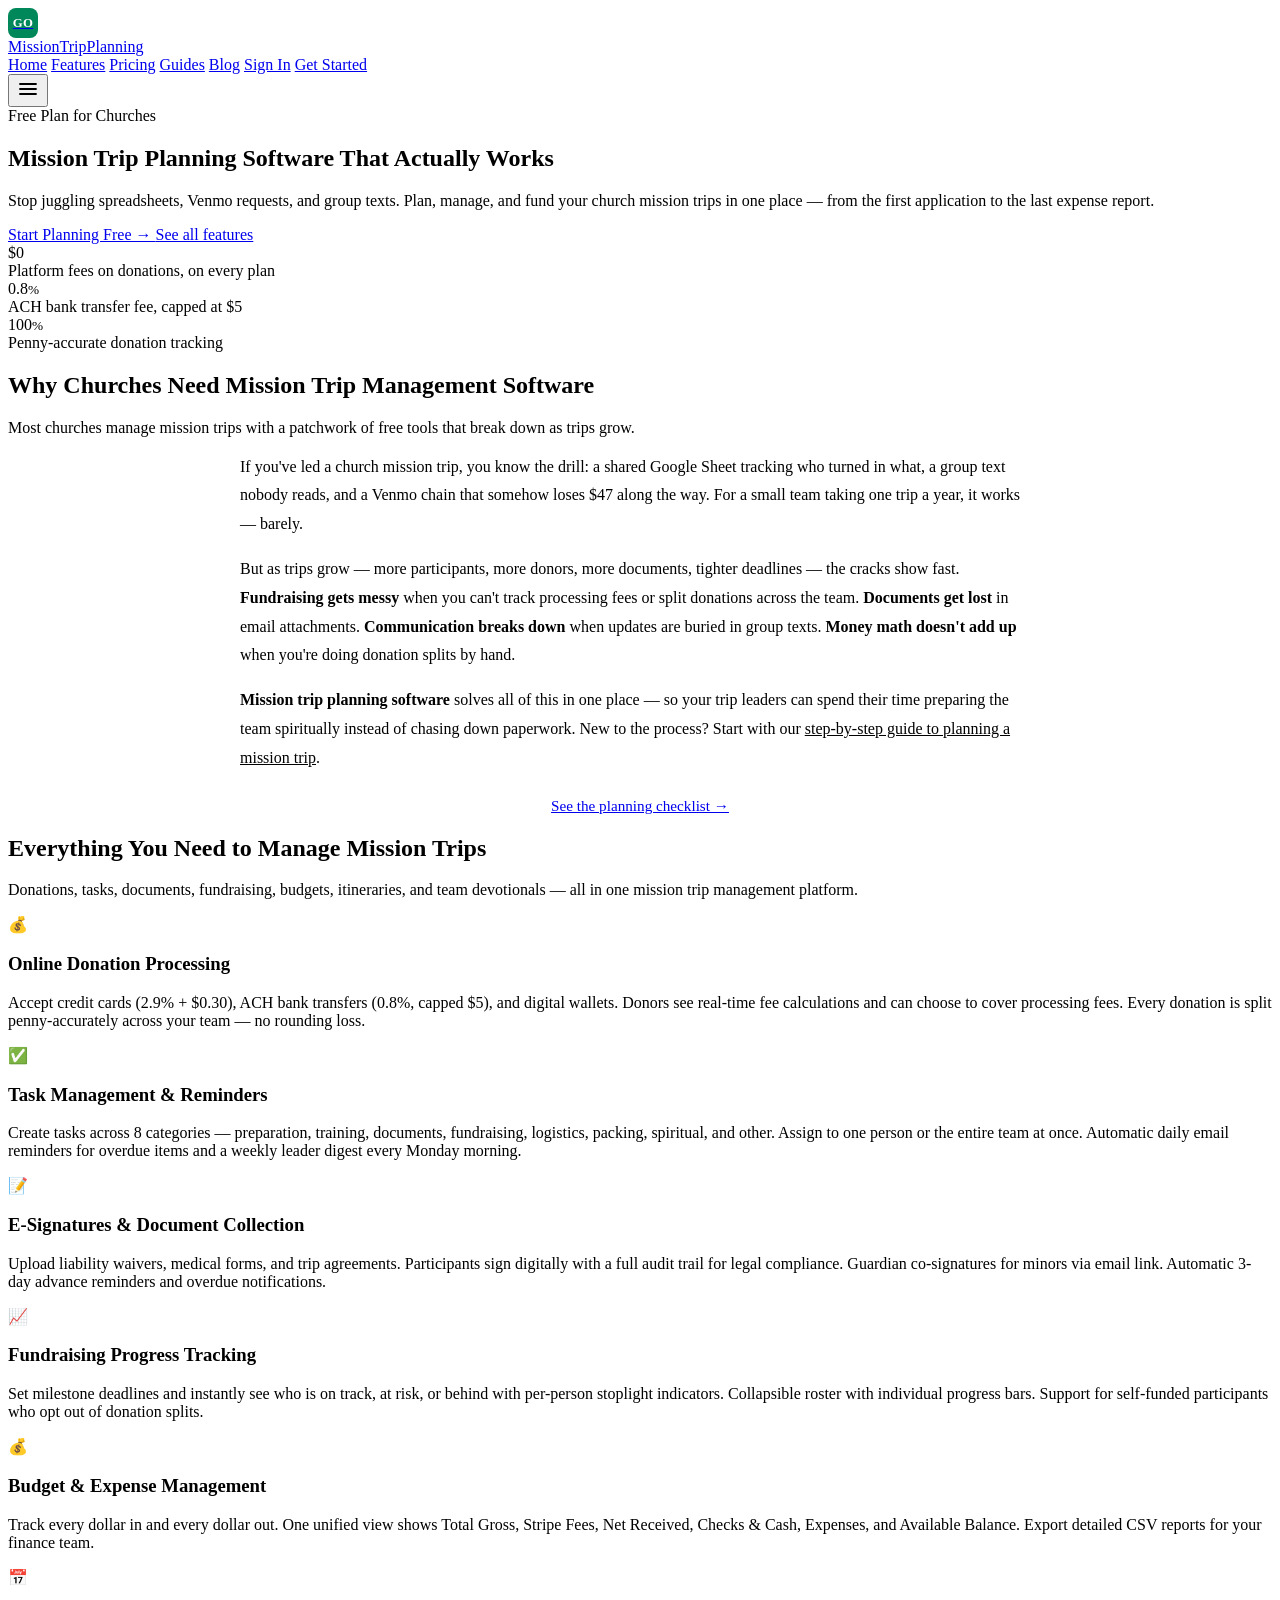
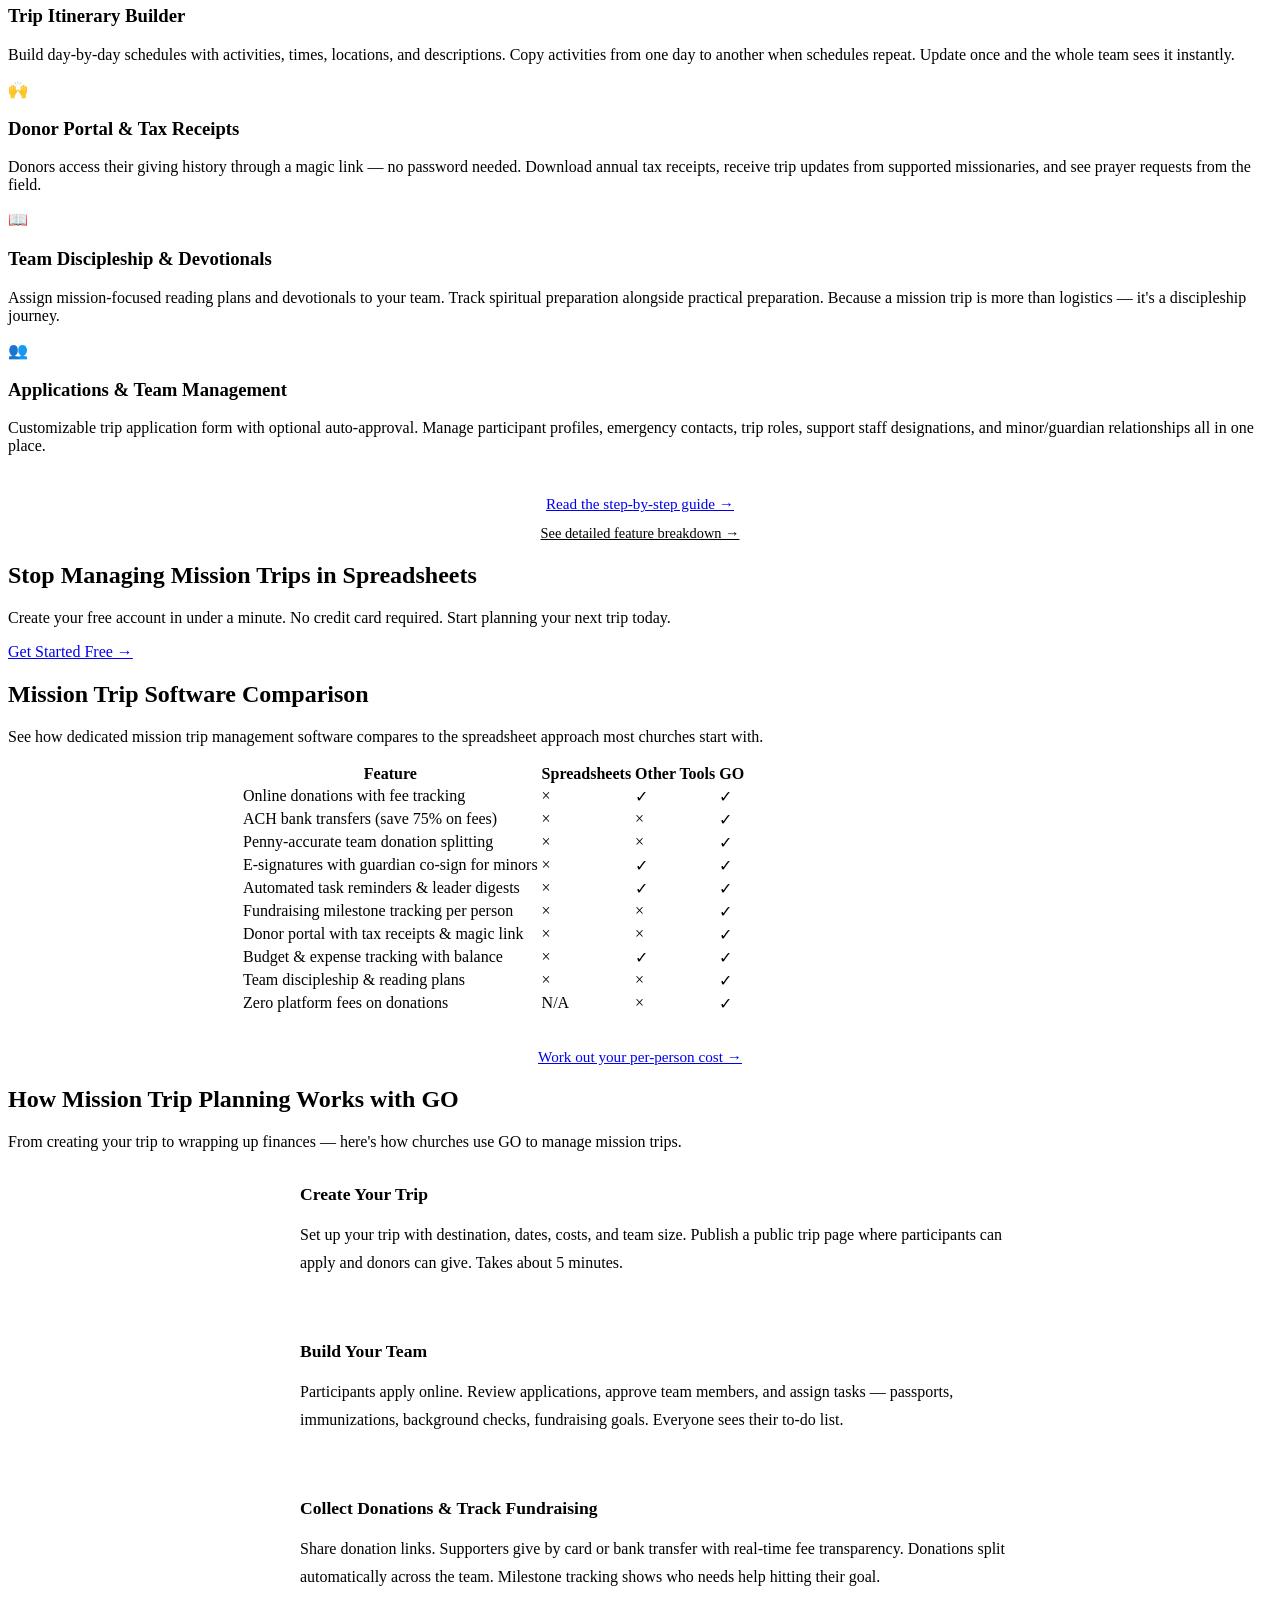
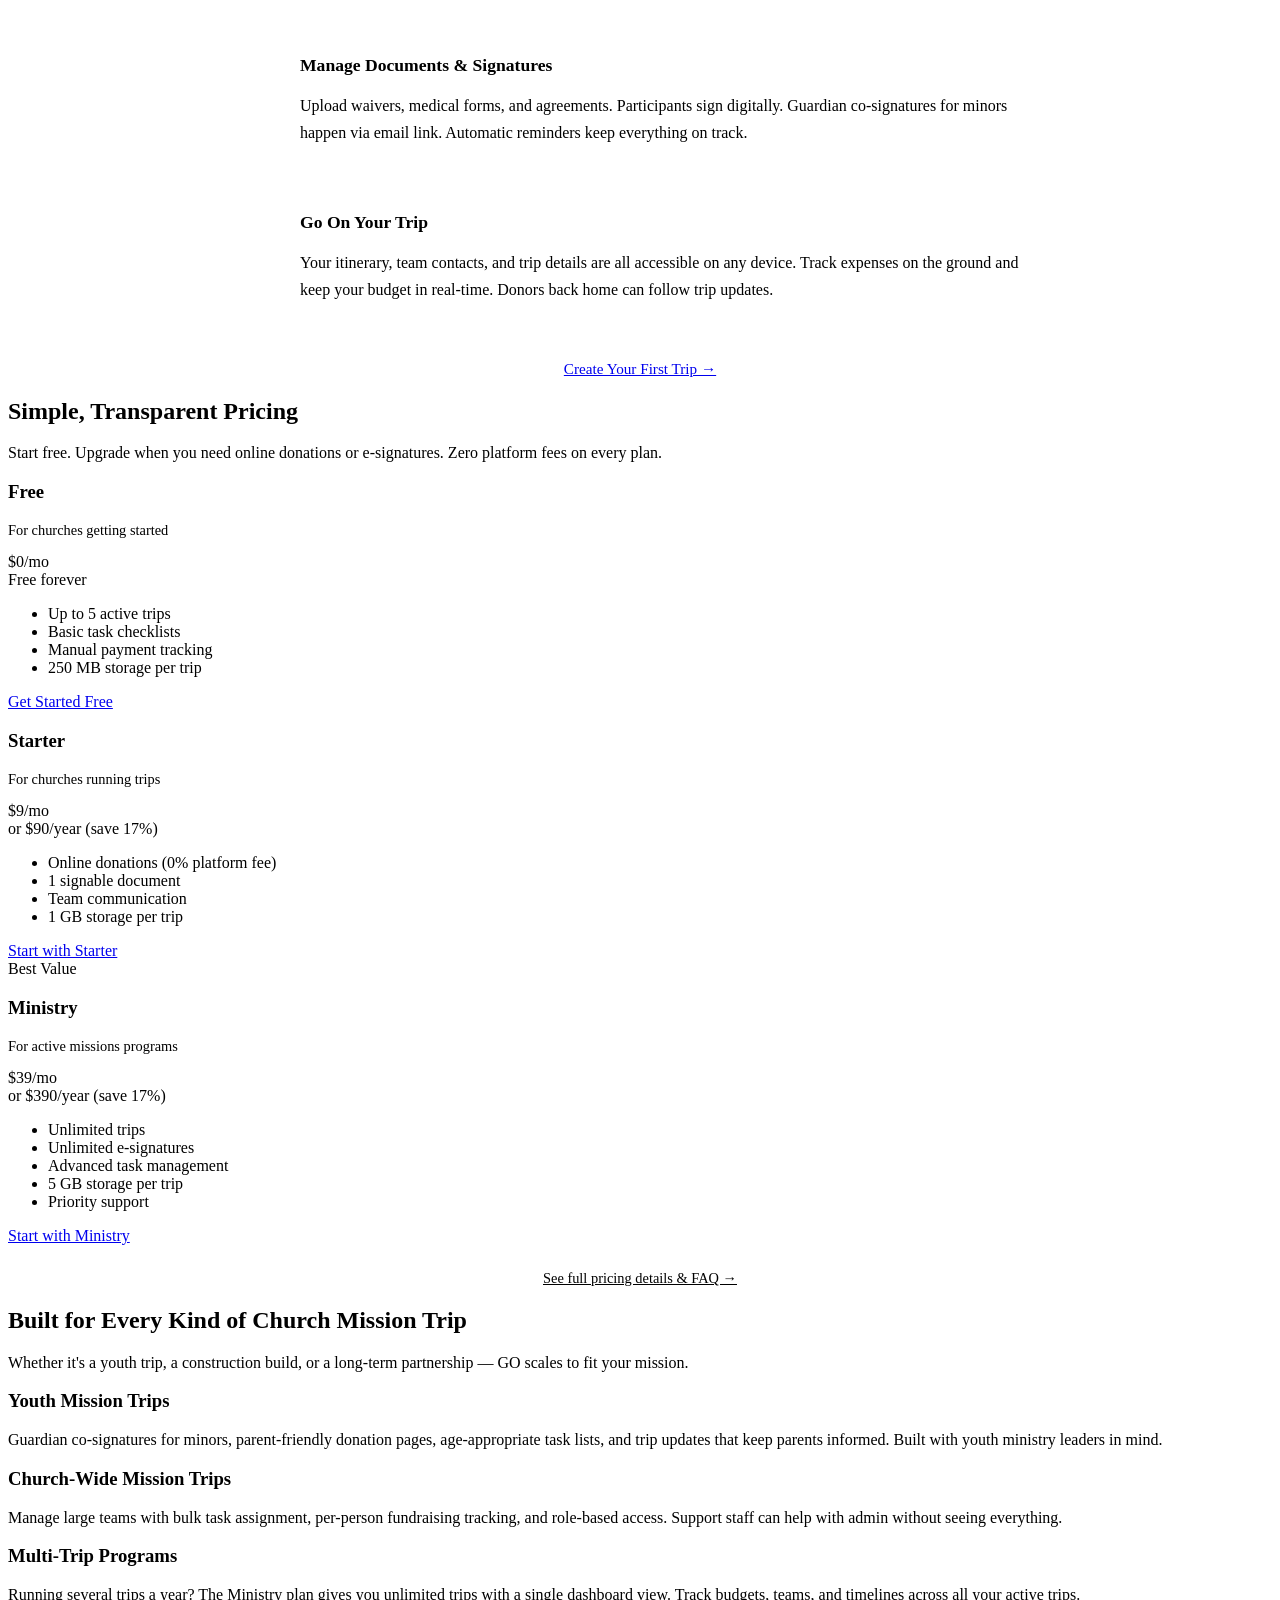
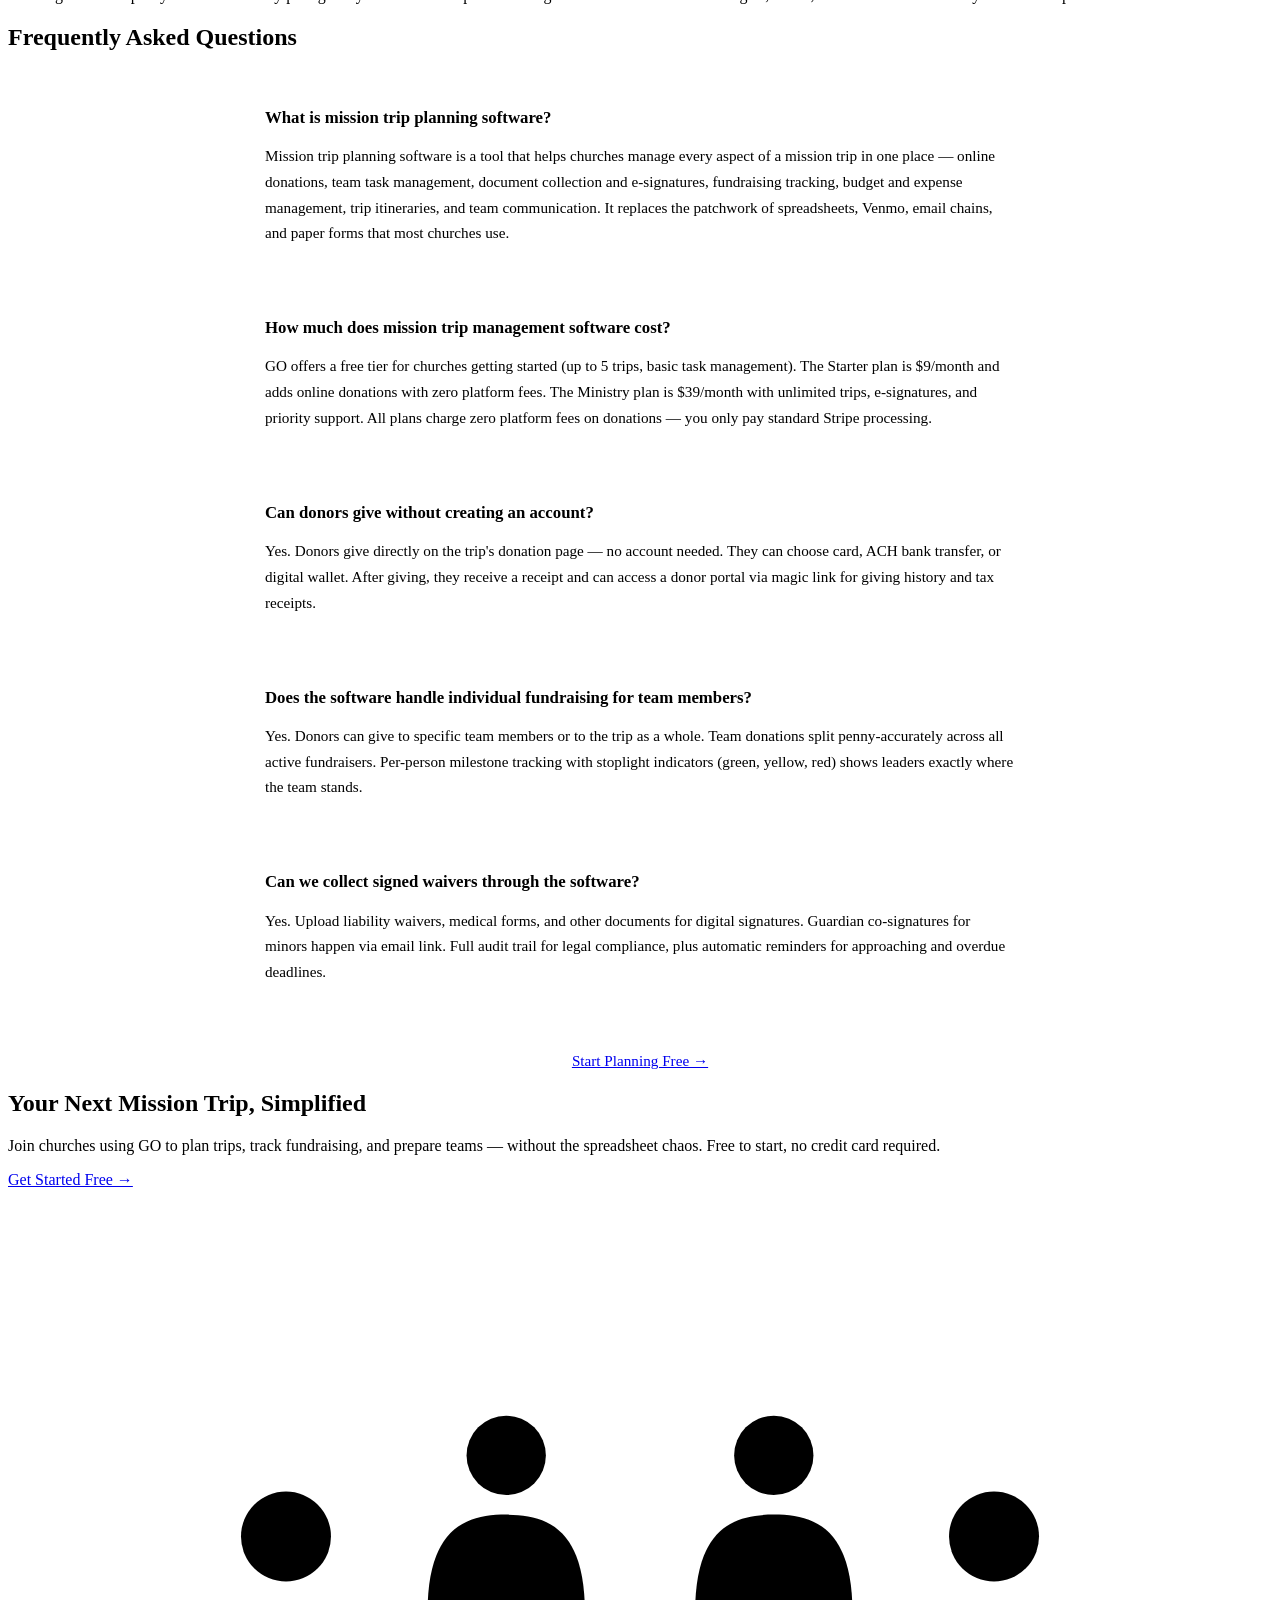
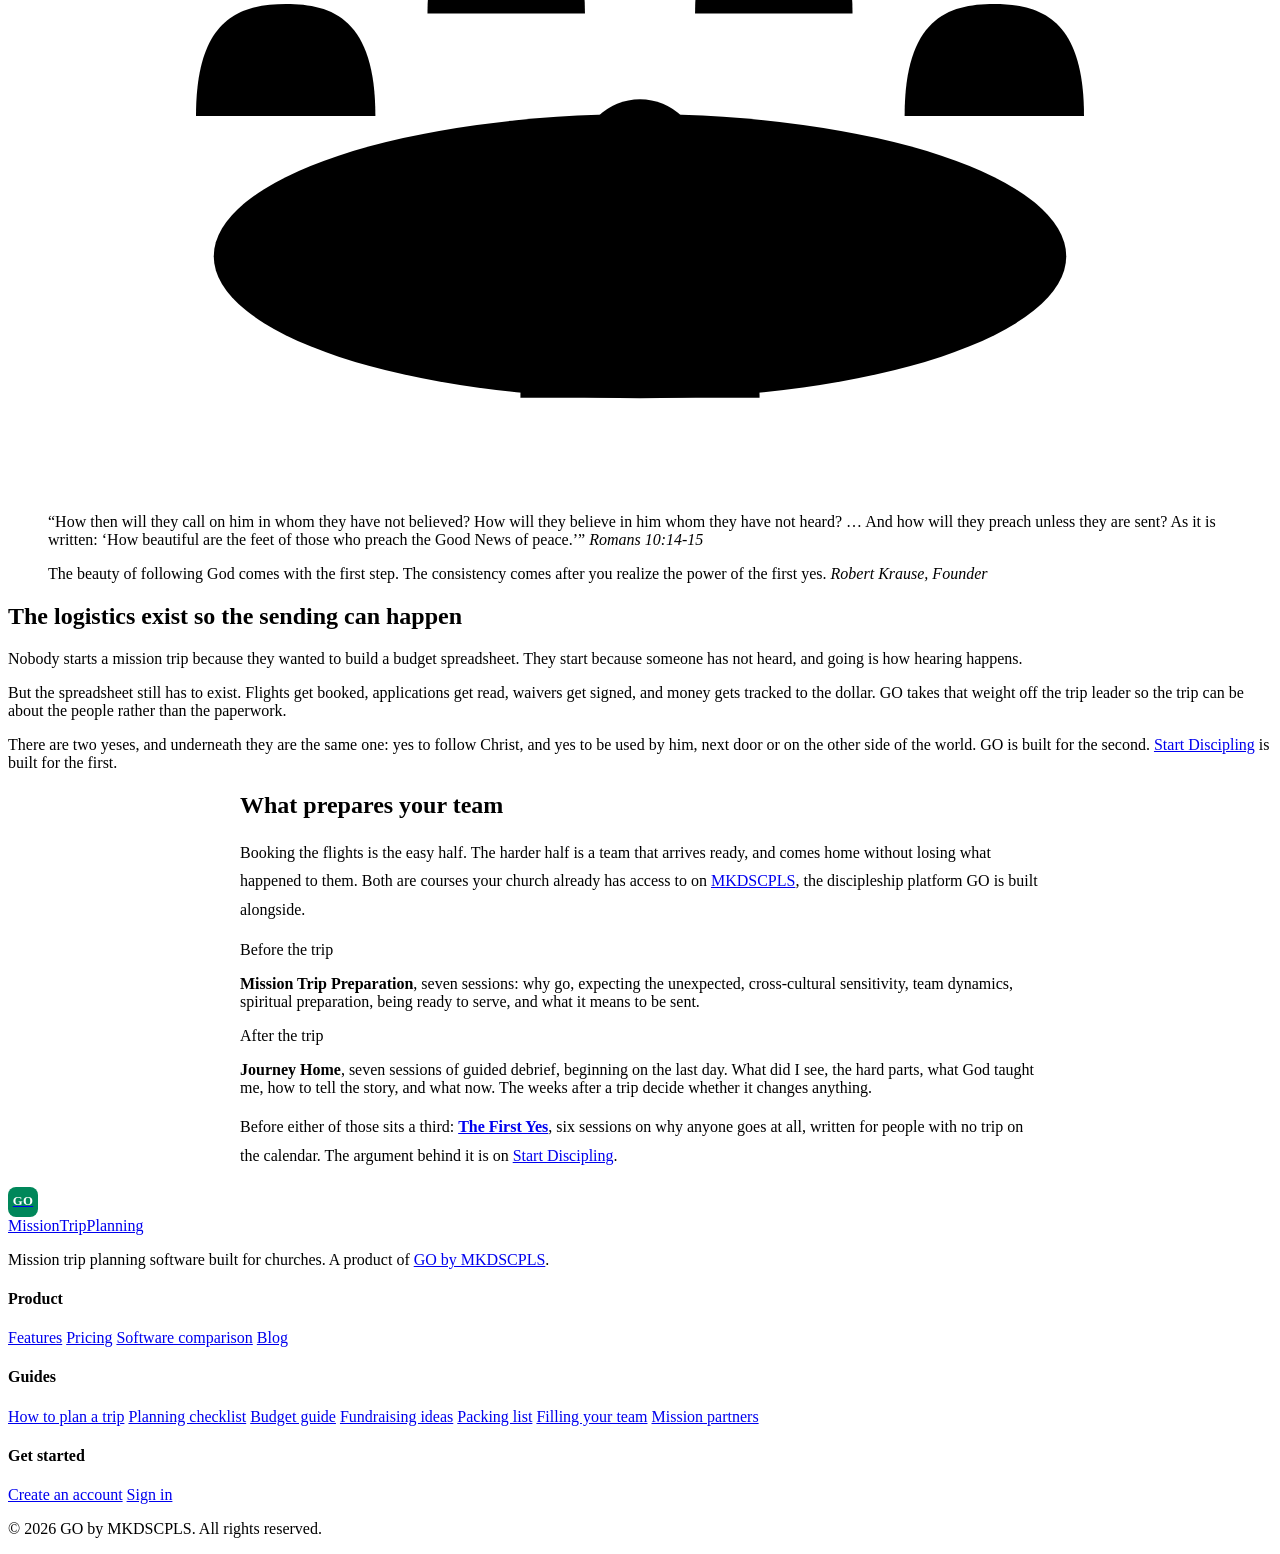
==== public/index.html @ 357f4815 "Swap GA to G-T4WD3D6CYK: the previous stream never served a tag missiontripplanning.com has never re" ====
<!DOCTYPE html>
<html lang="en">
<head>
  <meta charset="UTF-8">
  <meta name="viewport" content="width=device-width, initial-scale=1.0">
  <title>Mission Trip Planning Software for Churches: Free Plan, No Platform Fees</title>
  <meta name="description" content="Manage your church mission trip without spreadsheets. Plan trips, track fundraising, and manage applications. Free plan for up to 5 trips, zero platform fees on donations.">
  <meta name="keywords" content="mission trip planning software, mission trip management software, church mission trips, mission trip fundraising, mission trip coordination, mission trip software, managed missions, mission trip tools">
  <link rel="canonical" href="https://missiontripplanning.com">

  <!-- Open Graph -->
  <meta property="og:type" content="website">
  <meta property="og:title" content="Mission Trip Planning Software for Churches: Free Plan, No Platform Fees">
  <meta property="og:description" content="Manage your church mission trip without spreadsheets. Plan trips, track fundraising, and manage applications. Free plan for up to 5 trips, zero platform fees on donations.">
  <meta property="og:url" content="https://missiontripplanning.com">
  <meta property="og:site_name" content="MissionTripPlanning.com">
  <meta property="og:image" content="https://www.mkdscpls.com/images/go-og-default-v6.jpg">

  <!-- Twitter -->
  <meta name="twitter:card" content="summary_large_image">
  <meta name="twitter:title" content="Mission Trip Planning Software for Churches: Free Plan, No Platform Fees">
  <meta name="twitter:description" content="Manage your church mission trip without spreadsheets. Plan trips, track fundraising, and manage applications. Free plan for up to 5 trips, zero platform fees on donations.">
  <meta name="twitter:image" content="https://www.mkdscpls.com/images/go-og-default-v6.jpg">

  <link rel="stylesheet" href="/styles.css?v=20260914a">

  <!-- Google Analytics -->
  <script async src="https://www.googletagmanager.com/gtag/js?id=G-T4WD3D6CYK"></script>
  <script>
    window.dataLayer = window.dataLayer || [];
    function gtag(){dataLayer.push(arguments);}
    gtag('js', new Date());
    gtag('config', 'G-T4WD3D6CYK');
  </script>

  <!-- Schema.org -->
  <script type="application/ld+json">
  {
    "@context": "https://schema.org",
    "@type": "SoftwareApplication",
    "name": "GO by MKDSCPLS",
    "applicationCategory": "BusinessApplication",
    "operatingSystem": "Web",
    "description": "Mission trip planning and management software for churches. Handles donations, tasks, documents, fundraising, and team coordination.",
    "url": "https://go.mkdscpls.com",
    "image": "https://www.mkdscpls.com/images/go-og-default-v6.jpg",
    "offers": [
      { "@type": "Offer", "price": "0", "priceCurrency": "USD", "name": "Free" },
      { "@type": "Offer", "price": "9", "priceCurrency": "USD", "name": "Starter" },
      { "@type": "Offer", "price": "39", "priceCurrency": "USD", "name": "Ministry" }
    ]
  }
  </script>

  <!-- FAQ Schema -->
  <script type="application/ld+json">
  {
    "@context": "https://schema.org",
    "@type": "FAQPage",
    "mainEntity": [
      {
        "@type": "Question",
        "name": "What is mission trip planning software?",
        "acceptedAnswer": {
          "@type": "Answer",
          "text": "Mission trip planning software is a tool that helps churches manage every aspect of a mission trip in one place — online donations, team task management, document collection and e-signatures, fundraising tracking, budget and expense management, trip itineraries, and team communication. It replaces the patchwork of spreadsheets, Venmo, email chains, and paper forms that most churches use."
        }
      },
      {
        "@type": "Question",
        "name": "How much does mission trip management software cost?",
        "acceptedAnswer": {
          "@type": "Answer",
          "text": "GO by MKDSCPLS offers a free tier for churches getting started (up to 5 trips, basic task management). The Starter plan is $9/month and adds online donations with zero platform fees. The Ministry plan is $39/month and includes unlimited trips, unlimited e-signatures, advanced task management, and priority support. All plans charge zero platform fees on donations — you only pay standard Stripe processing (2.9% + $0.30 for cards, or 0.8% capped at $5 for ACH bank transfers)."
        }
      },
      {
        "@type": "Question",
        "name": "Can donors give through the software without creating an account?",
        "acceptedAnswer": {
          "@type": "Answer",
          "text": "Yes. Donors can give directly on the trip's donation page without creating an account. They can choose to pay by credit/debit card, ACH bank transfer, or digital wallet. After giving, they receive a receipt email and can access a donor portal through a simple magic link — no password required — to view giving history and download tax receipts."
        }
      },
      {
        "@type": "Question",
        "name": "Does the software handle fundraising for individual team members?",
        "acceptedAnswer": {
          "@type": "Answer",
          "text": "Yes. Donors can give to specific team members or to the trip as a whole. Team donations are split penny-accurately across all active fundraisers. The software tracks per-person fundraising progress with milestone deadlines and stoplight indicators (green for on track, yellow for at risk, red for behind) so leaders know exactly where the team stands."
        }
      },
      {
        "@type": "Question",
        "name": "Can we collect signed waivers and documents through the software?",
        "acceptedAnswer": {
          "@type": "Answer",
          "text": "Yes. You can upload liability waivers, medical forms, and other documents for participants to sign digitally. The system supports guardian co-signatures for minors via email link, maintains a full audit trail for legal compliance, and sends automatic reminders when documents are approaching their deadline or overdue."
        }
      }
    ]
  }
  </script>
  <link rel="stylesheet" href="/site-chrome.css?v=20260916a">
  <style>
    /* GO's palette, driven through the shared chrome's custom properties. */
    :root {
      --sc-brand: #00875A;
      --sc-brand-dark: #006644;
      --sc-accent: #00875A;
      --sc-accent-ink: #ffffff;
      --sc-footer-bg: #0d1117;
    }
    .sc-brand-tile {
      width: 30px; height: 30px; flex: 0 0 30px;
      background: var(--sc-brand); border-radius: 8px;
      display: flex; align-items: center; justify-content: center;
      color: #fff; font-weight: 800; font-size: 0.8rem; letter-spacing: 0.02em;
    }
  </style>
</head>
<body>

  <!-- Nav -->
  <!-- Shared marketing chrome. Same definition as startdiscipling.com. -->
  <header class="sc-header">
    <div class="sc-header-inner">
      <a href="/" class="sc-brand">
        <span class="sc-brand-tile" aria-hidden="true">GO</span>
        <span>MissionTripPlanning</span>
      </a>
      <nav class="sc-nav" id="scNav">
        <a href="/" class="sc-navlink">Home</a>
        <a href="/features" class="sc-navlink">Features</a>
        <a href="/pricing" class="sc-navlink">Pricing</a>
        <a href="/how-to-plan-a-mission-trip" class="sc-navlink">Guides</a>
        <a href="https://go.mkdscpls.com/blog?utm_source=missiontripplanning&amp;utm_medium=website&amp;utm_campaign=go_landing&amp;utm_content=nav_blog" class="sc-navlink">Blog</a>
        <a href="https://go.mkdscpls.com/login?utm_source=missiontripplanning&amp;utm_medium=website&amp;utm_campaign=go_landing&amp;utm_content=nav_login" class="sc-login">Sign In</a>
        <a href="https://go.mkdscpls.com/get-started?utm_source=missiontripplanning&amp;utm_medium=website&amp;utm_campaign=go_landing&amp;utm_content=nav_cta" class="sc-cta">Get Started</a>
      </nav>
      <button type="button" class="sc-burger" aria-label="Open menu">
        <svg width="24" height="24" viewBox="0 0 24 24" fill="none" stroke="currentColor" stroke-width="1.8" stroke-linecap="round" aria-hidden="true"><path d="M4 7h16M4 12h16M4 17h16"/></svg>
      </button>
    </div>
  </header>

  <!-- Hero -->
  <section class="hero">
    <div class="container">
      <div class="hero-badge">Free Plan for Churches</div>
      <h1>Mission Trip Planning Software That Actually Works</h1>
      <p>Stop juggling spreadsheets, Venmo requests, and group texts. Plan, manage, and fund your church mission trips in one place — from the first application to the last expense report.</p>
      <div>
        <a href="https://go.mkdscpls.com/get-started?utm_source=missiontripplanning&utm_medium=website&utm_campaign=go_landing&utm_content=hero_cta" class="hero-cta">
          Start Planning Free &rarr;
        </a>
        <a href="/features" class="hero-secondary">See all features</a>
      </div>
    </div>
  </section>

  <!-- Stats -->
    <div class="sc-stats">
      <div class="sc-stat">
        <div class="sc-stat-number">$0</div>
        <div class="sc-stat-label">Platform fees on donations, on every plan</div>
      </div>
      <div class="sc-stat">
        <div class="sc-stat-number">0.8<small>%</small></div>
        <div class="sc-stat-label">ACH bank transfer fee, capped at $5</div>
      </div>
      <div class="sc-stat">
        <div class="sc-stat-number">100<small>%</small></div>
        <div class="sc-stat-label">Penny-accurate donation tracking</div>
      </div>
    </div>
    </div>
  </div>

  <!-- Problem Section (SEO-rich) -->
  <section class="section">
    <div class="container">
      <div class="section-header">
        <h2>Why Churches Need Mission Trip Management Software</h2>
        <p>Most churches manage mission trips with a patchwork of free tools that break down as trips grow.</p>
      </div>

      <div style="max-width: 800px; margin: 0 auto;">
        <p style="color: var(--text-secondary); line-height: 1.8; margin-bottom: 16px;">
          If you've led a church mission trip, you know the drill: a shared Google Sheet tracking who turned in what, a group text nobody reads, and a Venmo chain that somehow loses $47 along the way. For a small team taking one trip a year, it works — barely.
        </p>
        <p style="color: var(--text-secondary); line-height: 1.8; margin-bottom: 16px;">
          But as trips grow — more participants, more donors, more documents, tighter deadlines — the cracks show fast. <strong>Fundraising gets messy</strong> when you can't track processing fees or split donations across the team. <strong>Documents get lost</strong> in email attachments. <strong>Communication breaks down</strong> when updates are buried in group texts. <strong>Money math doesn't add up</strong> when you're doing donation splits by hand.
        </p>
        <p style="color: var(--text-secondary); line-height: 1.8; margin-bottom: 24px;">
          <strong>Mission trip planning software</strong> solves all of this in one place — so your trip leaders can spend their time preparing the team spiritually instead of chasing down paperwork. New to the process? Start with our <a href="/how-to-plan-a-mission-trip" style="color: var(--go-green);">step-by-step guide to planning a mission trip</a>.
        </p>
        <div style="text-align: center;">
          <a href="/checklist" class="hero-secondary" style="font-size: 0.95rem; padding: 12px 28px;">
            See the planning checklist &rarr;
          </a>
        </div>
      </div>
    </div>
  </section>

  <!-- Features Overview -->
  <section class="section section-alt">
    <div class="container">
      <div class="section-header">
        <h2>Everything You Need to Manage Mission Trips</h2>
        <p>Donations, tasks, documents, fundraising, budgets, itineraries, and team devotionals — all in one mission trip management platform.</p>
      </div>

      <div class="feature-grid">
        <div class="feature-card">
          <div class="feature-icon">&#128176;</div>
          <h3>Online Donation Processing</h3>
          <p>Accept credit cards (2.9% + $0.30), ACH bank transfers (0.8%, capped $5), and digital wallets. Donors see real-time fee calculations and can choose to cover processing fees. Every donation is split penny-accurately across your team — no rounding loss.</p>
        </div>
        <div class="feature-card">
          <div class="feature-icon">&#9989;</div>
          <h3>Task Management &amp; Reminders</h3>
          <p>Create tasks across 8 categories — preparation, training, documents, fundraising, logistics, packing, spiritual, and other. Assign to one person or the entire team at once. Automatic daily email reminders for overdue items and a weekly leader digest every Monday morning.</p>
        </div>
        <div class="feature-card">
          <div class="feature-icon">&#128221;</div>
          <h3>E-Signatures &amp; Document Collection</h3>
          <p>Upload liability waivers, medical forms, and trip agreements. Participants sign digitally with a full audit trail for legal compliance. Guardian co-signatures for minors via email link. Automatic 3-day advance reminders and overdue notifications.</p>
        </div>
        <div class="feature-card">
          <div class="feature-icon">&#128200;</div>
          <h3>Fundraising Progress Tracking</h3>
          <p>Set milestone deadlines and instantly see who is on track, at risk, or behind with per-person stoplight indicators. Collapsible roster with individual progress bars. Support for self-funded participants who opt out of donation splits.</p>
        </div>
        <div class="feature-card">
          <div class="feature-icon">&#128176;</div>
          <h3>Budget &amp; Expense Management</h3>
          <p>Track every dollar in and every dollar out. One unified view shows Total Gross, Stripe Fees, Net Received, Checks &amp; Cash, Expenses, and Available Balance. Export detailed CSV reports for your finance team.</p>
        </div>
        <div class="feature-card">
          <div class="feature-icon">&#128197;</div>
          <h3>Trip Itinerary Builder</h3>
          <p>Build day-by-day schedules with activities, times, locations, and descriptions. Copy activities from one day to another when schedules repeat. Update once and the whole team sees it instantly.</p>
        </div>
        <div class="feature-card">
          <div class="feature-icon">&#128588;</div>
          <h3>Donor Portal &amp; Tax Receipts</h3>
          <p>Donors access their giving history through a magic link — no password needed. Download annual tax receipts, receive trip updates from supported missionaries, and see prayer requests from the field.</p>
        </div>
        <div class="feature-card">
          <div class="feature-icon">&#128214;</div>
          <h3>Team Discipleship &amp; Devotionals</h3>
          <p>Assign mission-focused reading plans and devotionals to your team. Track spiritual preparation alongside practical preparation. Because a mission trip is more than logistics — it's a discipleship journey.</p>
        </div>
        <div class="feature-card">
          <div class="feature-icon">&#128101;</div>
          <h3>Applications &amp; Team Management</h3>
          <p>Customizable trip application form with optional auto-approval. Manage participant profiles, emergency contacts, trip roles, support staff designations, and minor/guardian relationships all in one place.</p>
        </div>
      </div>

      <div style="text-align: center; margin-top: 40px;">
        <a href="/how-to-plan-a-mission-trip" class="hero-secondary" style="font-size: 0.95rem; padding: 12px 28px;">
            Read the step-by-step guide &rarr;
          </a>
        <br>
        <a href="/features" style="display: inline-block; margin-top: 12px; font-size: 0.9rem; color: var(--text-muted);">See detailed feature breakdown &rarr;</a>
      </div>
    </div>
  </section>

  <!-- Mid-page CTA banner -->
  <section class="cta-section">
    <div class="container">
      <h2>Stop Managing Mission Trips in Spreadsheets</h2>
      <p>Create your free account in under a minute. No credit card required. Start planning your next trip today.</p>
      <a href="https://go.mkdscpls.com/get-started?utm_source=missiontripplanning&utm_medium=website&utm_campaign=go_landing&utm_content=mid_cta" class="cta-btn-white">
        Get Started Free &rarr;
      </a>
    </div>
  </section>

  <!-- Comparison Table -->
  <section class="section">
    <div class="container">
      <div class="section-header">
        <h2>Mission Trip Software Comparison</h2>
        <p>See how dedicated mission trip management software compares to the spreadsheet approach most churches start with.</p>
      </div>

      <div style="max-width: 800px; margin: 0 auto; overflow-x: auto;">
        <table class="comparison-table">
          <thead>
            <tr>
              <th>Feature</th>
              <th>Spreadsheets</th>
              <th>Other Tools</th>
              <th>GO</th>
            </tr>
          </thead>
          <tbody>
            <tr>
              <td>Online donations with fee tracking</td>
              <td class="x">&times;</td>
              <td class="check">&check;</td>
              <td class="check">&check;</td>
            </tr>
            <tr>
              <td>ACH bank transfers (save 75% on fees)</td>
              <td class="x">&times;</td>
              <td class="x">&times;</td>
              <td class="check">&check;</td>
            </tr>
            <tr>
              <td>Penny-accurate team donation splitting</td>
              <td class="x">&times;</td>
              <td class="x">&times;</td>
              <td class="check">&check;</td>
            </tr>
            <tr>
              <td>E-signatures with guardian co-sign for minors</td>
              <td class="x">&times;</td>
              <td class="check">&check;</td>
              <td class="check">&check;</td>
            </tr>
            <tr>
              <td>Automated task reminders &amp; leader digests</td>
              <td class="x">&times;</td>
              <td class="check">&check;</td>
              <td class="check">&check;</td>
            </tr>
            <tr>
              <td>Fundraising milestone tracking per person</td>
              <td class="x">&times;</td>
              <td class="x">&times;</td>
              <td class="check">&check;</td>
            </tr>
            <tr>
              <td>Donor portal with tax receipts &amp; magic link</td>
              <td class="x">&times;</td>
              <td class="x">&times;</td>
              <td class="check">&check;</td>
            </tr>
            <tr>
              <td>Budget &amp; expense tracking with balance</td>
              <td class="x">&times;</td>
              <td class="check">&check;</td>
              <td class="check">&check;</td>
            </tr>
            <tr>
              <td>Team discipleship &amp; reading plans</td>
              <td class="x">&times;</td>
              <td class="x">&times;</td>
              <td class="check">&check;</td>
            </tr>
            <tr>
              <td>Zero platform fees on donations</td>
              <td>N/A</td>
              <td class="x">&times;</td>
              <td class="check">&check;</td>
            </tr>
          </tbody>
        </table>
      </div>

      <div style="text-align: center; margin-top: 32px;">
        <a href="/budget" class="hero-secondary" style="font-size: 0.95rem; padding: 12px 28px;">
            Work out your per-person cost &rarr;
          </a>
      </div>
    </div>
  </section>

  <!-- SEO Content: How It Works -->
  <section class="section section-alt">
    <div class="container">
      <div class="section-header">
        <h2>How Mission Trip Planning Works with GO</h2>
        <p>From creating your trip to wrapping up finances — here's how churches use GO to manage mission trips.</p>
      </div>

      <div style="max-width: 800px; margin: 0 auto;">
        <div style="display: grid; gap: 32px;">
          <div style="display: flex; gap: 20px; align-items: flex-start;">
            <div style="flex-shrink: 0; width: 40px; height: 40px; background: var(--go-green); color: white; border-radius: 50%; display: flex; align-items: center; justify-content: center; font-weight: 800;">1</div>
            <div>
              <h3 style="font-size: 1.1rem; margin-bottom: 4px;">Create Your Trip</h3>
              <p style="color: var(--text-secondary); line-height: 1.7;">Set up your trip with destination, dates, costs, and team size. Publish a public trip page where participants can apply and donors can give. Takes about 5 minutes.</p>
            </div>
          </div>
          <div style="display: flex; gap: 20px; align-items: flex-start;">
            <div style="flex-shrink: 0; width: 40px; height: 40px; background: var(--go-green); color: white; border-radius: 50%; display: flex; align-items: center; justify-content: center; font-weight: 800;">2</div>
            <div>
              <h3 style="font-size: 1.1rem; margin-bottom: 4px;">Build Your Team</h3>
              <p style="color: var(--text-secondary); line-height: 1.7;">Participants apply online. Review applications, approve team members, and assign tasks — passports, immunizations, background checks, fundraising goals. Everyone sees their to-do list.</p>
            </div>
          </div>
          <div style="display: flex; gap: 20px; align-items: flex-start;">
            <div style="flex-shrink: 0; width: 40px; height: 40px; background: var(--go-green); color: white; border-radius: 50%; display: flex; align-items: center; justify-content: center; font-weight: 800;">3</div>
            <div>
              <h3 style="font-size: 1.1rem; margin-bottom: 4px;">Collect Donations &amp; Track Fundraising</h3>
              <p style="color: var(--text-secondary); line-height: 1.7;">Share donation links. Supporters give by card or bank transfer with real-time fee transparency. Donations split automatically across the team. Milestone tracking shows who needs help hitting their goal.</p>
            </div>
          </div>
          <div style="display: flex; gap: 20px; align-items: flex-start;">
            <div style="flex-shrink: 0; width: 40px; height: 40px; background: var(--go-green); color: white; border-radius: 50%; display: flex; align-items: center; justify-content: center; font-weight: 800;">4</div>
            <div>
              <h3 style="font-size: 1.1rem; margin-bottom: 4px;">Manage Documents &amp; Signatures</h3>
              <p style="color: var(--text-secondary); line-height: 1.7;">Upload waivers, medical forms, and agreements. Participants sign digitally. Guardian co-signatures for minors happen via email link. Automatic reminders keep everything on track.</p>
            </div>
          </div>
          <div style="display: flex; gap: 20px; align-items: flex-start;">
            <div style="flex-shrink: 0; width: 40px; height: 40px; background: var(--go-green); color: white; border-radius: 50%; display: flex; align-items: center; justify-content: center; font-weight: 800;">5</div>
            <div>
              <h3 style="font-size: 1.1rem; margin-bottom: 4px;">Go On Your Trip</h3>
              <p style="color: var(--text-secondary); line-height: 1.7;">Your itinerary, team contacts, and trip details are all accessible on any device. Track expenses on the ground and keep your budget in real-time. Donors back home can follow trip updates.</p>
            </div>
          </div>
        </div>

        <div style="text-align: center; margin-top: 40px;">
          <a href="https://go.mkdscpls.com/get-started?utm_source=missiontripplanning&utm_medium=website&utm_campaign=go_landing&utm_content=howitworks_cta" class="hero-cta" style="font-size: 0.95rem; padding: 12px 28px;">
            Create Your First Trip &rarr;
          </a>
        </div>
      </div>
    </div>
  </section>

  <!-- Pricing Preview -->
  <section class="section">
    <div class="container">
      <div class="section-header">
        <h2>Simple, Transparent Pricing</h2>
        <p>Start free. Upgrade when you need online donations or e-signatures. Zero platform fees on every plan.</p>
      </div>

      <div class="pricing-grid">
        <div class="pricing-card">
          <h3>Free</h3>
          <p style="color: var(--text-muted); font-size: 0.9rem;">For churches getting started</p>
          <div class="pricing-price">$0<span>/mo</span></div>
          <div class="pricing-period">Free forever</div>
          <ul class="pricing-features">
            <li>Up to 5 active trips</li>
            <li>Basic task checklists</li>
            <li>Manual payment tracking</li>
            <li>250 MB storage per trip</li>
          </ul>
          <a href="https://go.mkdscpls.com/get-started?utm_source=missiontripplanning&utm_medium=website&utm_campaign=go_landing&utm_content=pricing_free" class="pricing-btn">Get Started Free</a>
        </div>
        <div class="pricing-card">
          <h3>Starter</h3>
          <p style="color: var(--text-muted); font-size: 0.9rem;">For churches running trips</p>
          <div class="pricing-price">$9<span>/mo</span></div>
          <div class="pricing-period">or $90/year (save 17%)</div>
          <ul class="pricing-features">
            <li>Online donations (0% platform fee)</li>
            <li>1 signable document</li>
            <li>Team communication</li>
            <li>1 GB storage per trip</li>
          </ul>
          <a href="https://go.mkdscpls.com/get-started?utm_source=missiontripplanning&utm_medium=website&utm_campaign=go_landing&utm_content=pricing_starter" class="pricing-btn">Start with Starter</a>
        </div>
        <div class="pricing-card featured">
          <div class="pricing-badge">Best Value</div>
          <h3>Ministry</h3>
          <p style="color: var(--text-muted); font-size: 0.9rem;">For active missions programs</p>
          <div class="pricing-price">$39<span>/mo</span></div>
          <div class="pricing-period">or $390/year (save 17%)</div>
          <ul class="pricing-features">
            <li>Unlimited trips</li>
            <li>Unlimited e-signatures</li>
            <li>Advanced task management</li>
            <li>5 GB storage per trip</li>
            <li>Priority support</li>
          </ul>
          <a href="https://go.mkdscpls.com/get-started?utm_source=missiontripplanning&utm_medium=website&utm_campaign=go_landing&utm_content=pricing_ministry" class="pricing-btn primary">Start with Ministry</a>
        </div>
      </div>

      <div style="text-align: center; margin-top: 24px;">
        <a href="/pricing" style="font-size: 0.9rem; color: var(--text-muted);">See full pricing details &amp; FAQ &rarr;</a>
      </div>
    </div>
  </section>

  <!-- SEO Content: Use Cases -->
  <section class="section section-alt">
    <div class="container">
      <div class="section-header">
        <h2>Built for Every Kind of Church Mission Trip</h2>
        <p>Whether it's a youth trip, a construction build, or a long-term partnership — GO scales to fit your mission.</p>
      </div>

      <div class="feature-grid">
        <div class="feature-card">
          <h3>Youth Mission Trips</h3>
          <p>Guardian co-signatures for minors, parent-friendly donation pages, age-appropriate task lists, and trip updates that keep parents informed. Built with youth ministry leaders in mind.</p>
        </div>
        <div class="feature-card">
          <h3>Church-Wide Mission Trips</h3>
          <p>Manage large teams with bulk task assignment, per-person fundraising tracking, and role-based access. Support staff can help with admin without seeing everything.</p>
        </div>
        <div class="feature-card">
          <h3>Multi-Trip Programs</h3>
          <p>Running several trips a year? The Ministry plan gives you unlimited trips with a single dashboard view. Track budgets, teams, and timelines across all your active trips.</p>
        </div>
      </div>
    </div>
  </section>

  <!-- FAQ Section (visible, matches schema) -->
  <section class="section">
    <div class="container">
      <div class="section-header">
        <h2>Frequently Asked Questions</h2>
      </div>

      <div style="max-width: 750px; margin: 0 auto;">
        <div style="border-bottom: 1px solid var(--border); padding: 20px 0;">
          <h3 style="font-size: 1.05rem; margin-bottom: 8px;">What is mission trip planning software?</h3>
          <p style="color: var(--text-secondary); line-height: 1.7; font-size: 0.95rem;">Mission trip planning software is a tool that helps churches manage every aspect of a mission trip in one place — online donations, team task management, document collection and e-signatures, fundraising tracking, budget and expense management, trip itineraries, and team communication. It replaces the patchwork of spreadsheets, Venmo, email chains, and paper forms that most churches use.</p>
        </div>
        <div style="border-bottom: 1px solid var(--border); padding: 20px 0;">
          <h3 style="font-size: 1.05rem; margin-bottom: 8px;">How much does mission trip management software cost?</h3>
          <p style="color: var(--text-secondary); line-height: 1.7; font-size: 0.95rem;">GO offers a free tier for churches getting started (up to 5 trips, basic task management). The Starter plan is $9/month and adds online donations with zero platform fees. The Ministry plan is $39/month with unlimited trips, e-signatures, and priority support. All plans charge zero platform fees on donations — you only pay standard Stripe processing.</p>
        </div>
        <div style="border-bottom: 1px solid var(--border); padding: 20px 0;">
          <h3 style="font-size: 1.05rem; margin-bottom: 8px;">Can donors give without creating an account?</h3>
          <p style="color: var(--text-secondary); line-height: 1.7; font-size: 0.95rem;">Yes. Donors give directly on the trip's donation page — no account needed. They can choose card, ACH bank transfer, or digital wallet. After giving, they receive a receipt and can access a donor portal via magic link for giving history and tax receipts.</p>
        </div>
        <div style="border-bottom: 1px solid var(--border); padding: 20px 0;">
          <h3 style="font-size: 1.05rem; margin-bottom: 8px;">Does the software handle individual fundraising for team members?</h3>
          <p style="color: var(--text-secondary); line-height: 1.7; font-size: 0.95rem;">Yes. Donors can give to specific team members or to the trip as a whole. Team donations split penny-accurately across all active fundraisers. Per-person milestone tracking with stoplight indicators (green, yellow, red) shows leaders exactly where the team stands.</p>
        </div>
        <div style="padding: 20px 0;">
          <h3 style="font-size: 1.05rem; margin-bottom: 8px;">Can we collect signed waivers through the software?</h3>
          <p style="color: var(--text-secondary); line-height: 1.7; font-size: 0.95rem;">Yes. Upload liability waivers, medical forms, and other documents for digital signatures. Guardian co-signatures for minors happen via email link. Full audit trail for legal compliance, plus automatic reminders for approaching and overdue deadlines.</p>
        </div>
      </div>

      <div style="text-align: center; margin-top: 32px;">
        <a href="https://go.mkdscpls.com/get-started?utm_source=missiontripplanning&utm_medium=website&utm_campaign=go_landing&utm_content=faq_cta" class="hero-cta" style="font-size: 0.95rem; padding: 12px 28px;">
          Start Planning Free &rarr;
        </a>
      </div>
    </div>
  </section>

  <!-- Final CTA -->
  <section class="cta-section">
    <div class="container">
      <h2>Your Next Mission Trip, Simplified</h2>
      <p>Join churches using GO to plan trips, track fundraising, and prepare teams — without the spreadsheet chaos. Free to start, no credit card required.</p>
      <a href="https://go.mkdscpls.com/get-started?utm_source=missiontripplanning&utm_medium=website&utm_campaign=go_landing&utm_content=bottom_cta" class="cta-btn-white">
        Get Started Free &rarr;
      </a>
    </div>
  </section>

  <!-- Footer -->
  <section class="why">
    <div class="why-inner">
        <figure class="why-figure">
          <svg class="spot-svg" viewBox="0 0 200 150" role="img" aria-labelledby="whyTeamTitle">
      <title id="spotTeamTitle">A team standing together in a circle</title>
      <ellipse cx="100" cy="110" rx="72" ry="24" class="spot-tint"/><circle cx="40.2" cy="56.0" r="7.6"/><path d="M25.0,86.3 C25.0,70.0 32.2,67.4 40.2,67.4 C48.1,67.4 55.3,70.0 55.3,86.3"/><circle cx="77.4" cy="42.3" r="6.7"/><path d="M64.1,69.0 C64.1,54.7 70.4,52.3 77.4,52.3 C84.4,52.3 90.7,54.7 90.7,69.0"/><circle cx="122.6" cy="42.3" r="6.7"/><path d="M109.3,69.0 C109.3,54.7 115.6,52.3 122.6,52.3 C129.6,52.3 135.9,54.7 135.9,69.0"/><circle cx="159.8" cy="56.0" r="7.6"/><path d="M144.7,86.3 C144.7,70.0 151.9,67.4 159.8,67.4 C167.8,67.4 175.0,70.0 175.0,86.3"/><circle cx="100.0" cy="93.6" r="10.1"/><path d="M79.8,133.9 C79.8,112.2 89.4,108.7 100.0,108.7 C110.6,108.7 120.2,112.2 120.2,133.9"/>
    </svg>
        </figure>
      <div>
        <blockquote class="why-verse">
          &ldquo;How then will they call on him in whom they have not believed? How will they believe in him whom they have not heard? &hellip; And how will they preach unless they are sent? As it is written: &lsquo;How beautiful are the feet of those who preach the Good News of peace.&rsquo;&rdquo;
          <cite>Romans 10:14-15</cite>
        </blockquote>
        <blockquote class="sc-pull">
          The beauty of following God comes with the first step. The consistency comes after you realize the power of the first yes.
          <cite>Robert Krause, Founder</cite>
        </blockquote>
        <h2>The logistics exist so the sending can happen</h2>
        <p>Nobody starts a mission trip because they wanted to build a budget spreadsheet. They start because someone has not heard, and going is how hearing happens.</p>
        <p>But the spreadsheet still has to exist. Flights get booked, applications get read, waivers get signed, and money gets tracked to the dollar. GO takes that weight off the trip leader so the trip can be about the people rather than the paperwork.</p>
        <p>There are two yeses, and underneath they are the same one: yes to follow Christ, and yes to be used by him, next door or on the other side of the world. GO is built for the second. <a href="https://startdiscipling.com/">Start Discipling</a> is built for the first.</p>
      </div>
    </div>
  </section>
  <section class="section">
    <div class="container">
      <div style="max-width: 800px; margin: 0 auto;">
        <h2>What prepares your team</h2>
        <p style="color: var(--text-secondary); line-height: 1.8; margin-top: 16px;">
          Booking the flights is the easy half. The harder half is a team that arrives ready, and comes home without losing what happened to them. Both are courses your church already has access to on <a href="https://www.mkdscpls.com/">MKDSCPLS</a>, the discipleship platform GO is built alongside.
        </p>
        <div class="sc-note">
          <span class="sc-note-label">Before the trip</span>
          <p><strong>Mission Trip Preparation</strong>, seven sessions: why go, expecting the unexpected, cross-cultural sensitivity, team dynamics, spiritual preparation, being ready to serve, and what it means to be sent.</p>
        </div>
        <div class="sc-note">
          <span class="sc-note-label">After the trip</span>
          <p><strong>Journey Home</strong>, seven sessions of guided debrief, beginning on the last day. What did I see, the hard parts, what God taught me, how to tell the story, and what now. The weeks after a trip decide whether it changes anything.</p>
        </div>
        <p style="color: var(--text-secondary); line-height: 1.8; margin-top: 16px;">
          Before either of those sits a third: <a href="https://startdiscipling.com/course/the-first-yes"><strong>The First Yes</strong></a>, six sessions on why anyone goes at all, written for people with no trip on the calendar. The argument behind it is on <a href="https://startdiscipling.com/our-mission">Start Discipling</a>.
        </p>
      </div>
    </div>
  </section>

  <footer class="sc-footer">
    <div class="sc-footer-inner">
      <div class="sc-footer-brand">
        <a href="/" class="sc-footer-mark">
          <span class="sc-brand-tile" aria-hidden="true">GO</span>
          <span>MissionTripPlanning</span>
        </a>
        <p>Mission trip planning software built for churches. A product of <a href="https://go.mkdscpls.com?utm_source=missiontripplanning&amp;utm_medium=website&amp;utm_campaign=go_landing&amp;utm_content=footer_brand" class="sc-flink">GO by MKDSCPLS</a>.</p>
      </div>
      <div class="sc-footer-cols">
        <div class="sc-footer-col">
          <h4>Product</h4>
          <a href="/features" class="sc-flink">Features</a>
          <a href="/pricing" class="sc-flink">Pricing</a>
          <a href="/compare" class="sc-flink">Software comparison</a>
          <a href="https://go.mkdscpls.com/blog?utm_source=missiontripplanning&amp;utm_medium=website&amp;utm_campaign=go_landing&amp;utm_content=footer_blog" class="sc-flink">Blog</a>
        </div>
        <div class="sc-footer-col">
          <h4>Guides</h4>
          <a href="/how-to-plan-a-mission-trip" class="sc-flink">How to plan a trip</a>
          <a href="/checklist" class="sc-flink">Planning checklist</a>
          <a href="/budget" class="sc-flink">Budget guide</a>
          <a href="/mission-trip-fundraising-ideas" class="sc-flink">Fundraising ideas</a>
          <a href="/mission-trip-packing-list" class="sc-flink">Packing list</a>
            <a href="/filling-your-team" class="sc-flink">Filling your team</a>
            <a href="/church-mission-partners" class="sc-flink">Mission partners</a>
        </div>
        <div class="sc-footer-col">
          <h4>Get started</h4>
          <a href="https://go.mkdscpls.com/get-started?utm_source=missiontripplanning&amp;utm_medium=website&amp;utm_campaign=go_landing&amp;utm_content=footer_getstarted" class="sc-flink">Create an account</a>
          <a href="https://go.mkdscpls.com/login?utm_source=missiontripplanning&amp;utm_medium=website&amp;utm_campaign=go_landing&amp;utm_content=footer_login" class="sc-flink">Sign in</a>
        </div>
      </div>
    </div>
    <div class="sc-footer-base">
      <p>&copy; 2026 GO by MKDSCPLS. All rights reserved.</p>
    </div>
  </footer>

  <script src="/site-chrome.js?v=20260916a"></script>
</body>
</html>
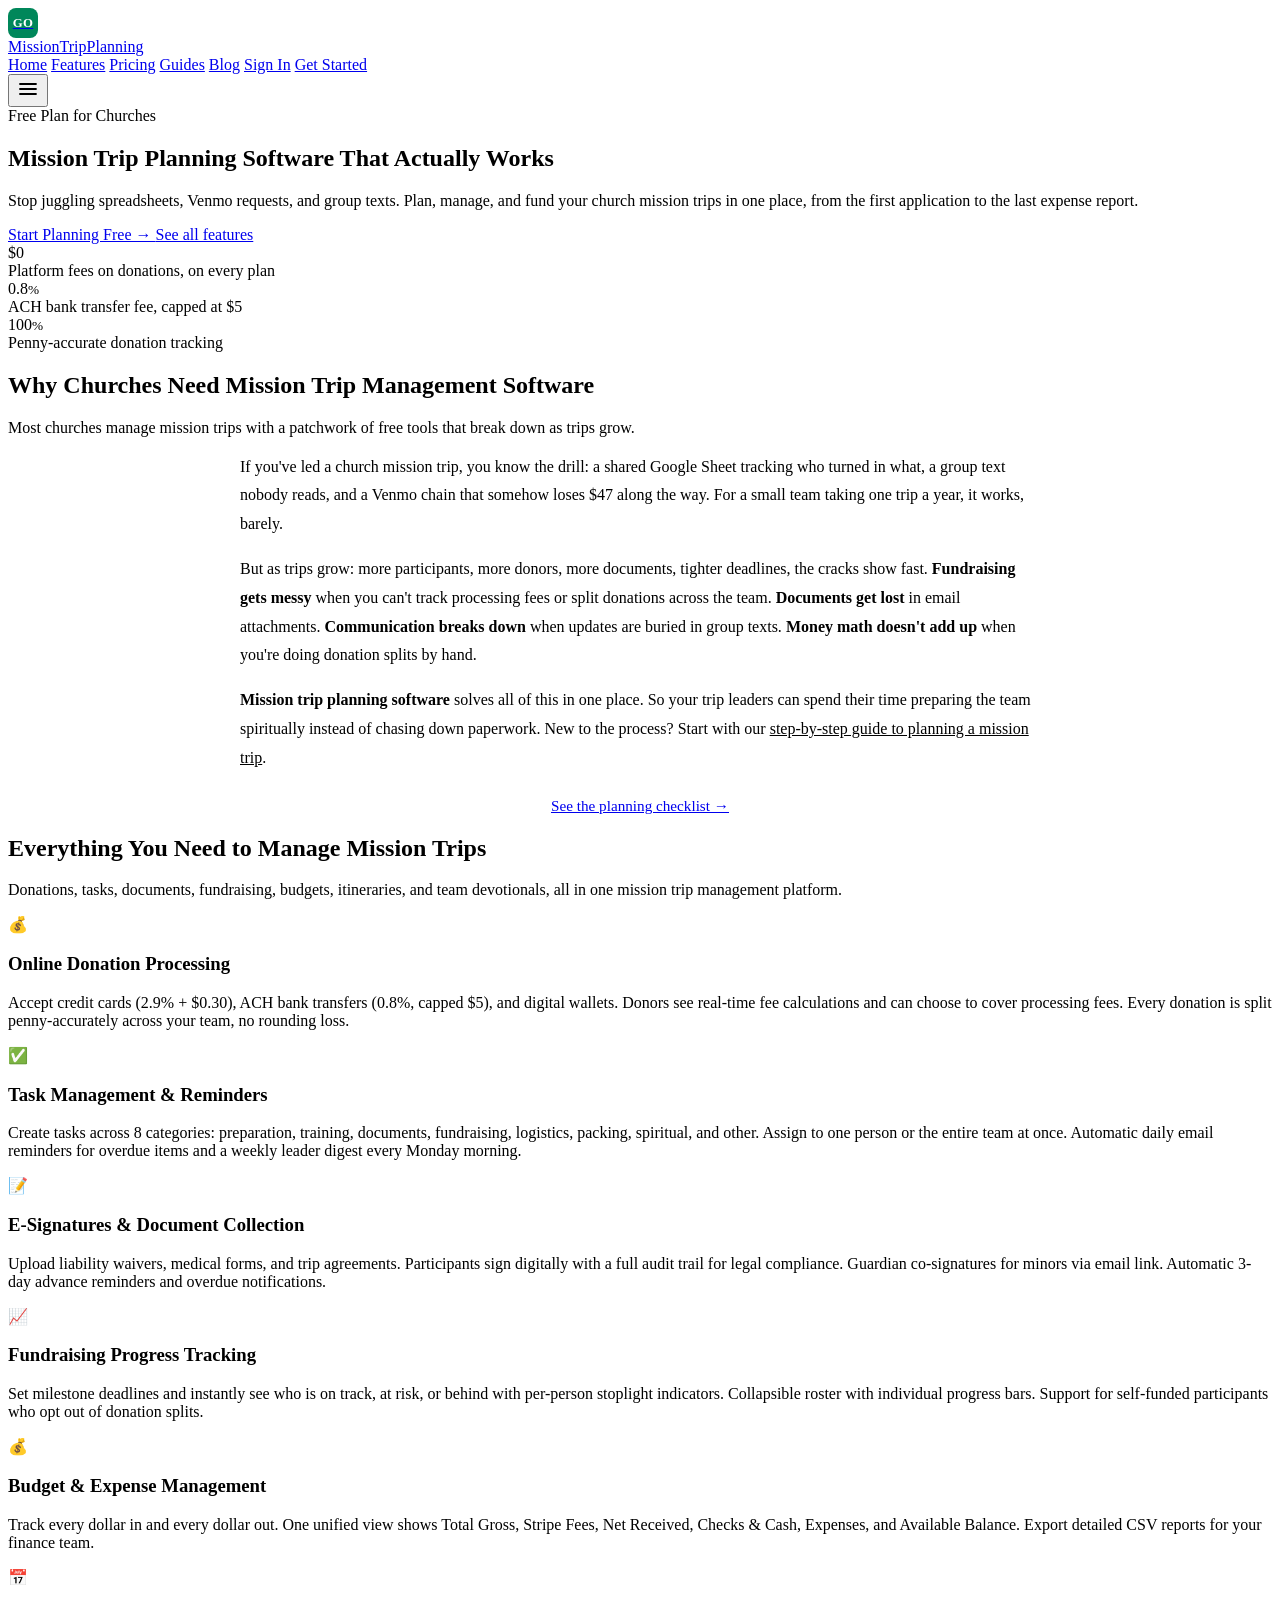
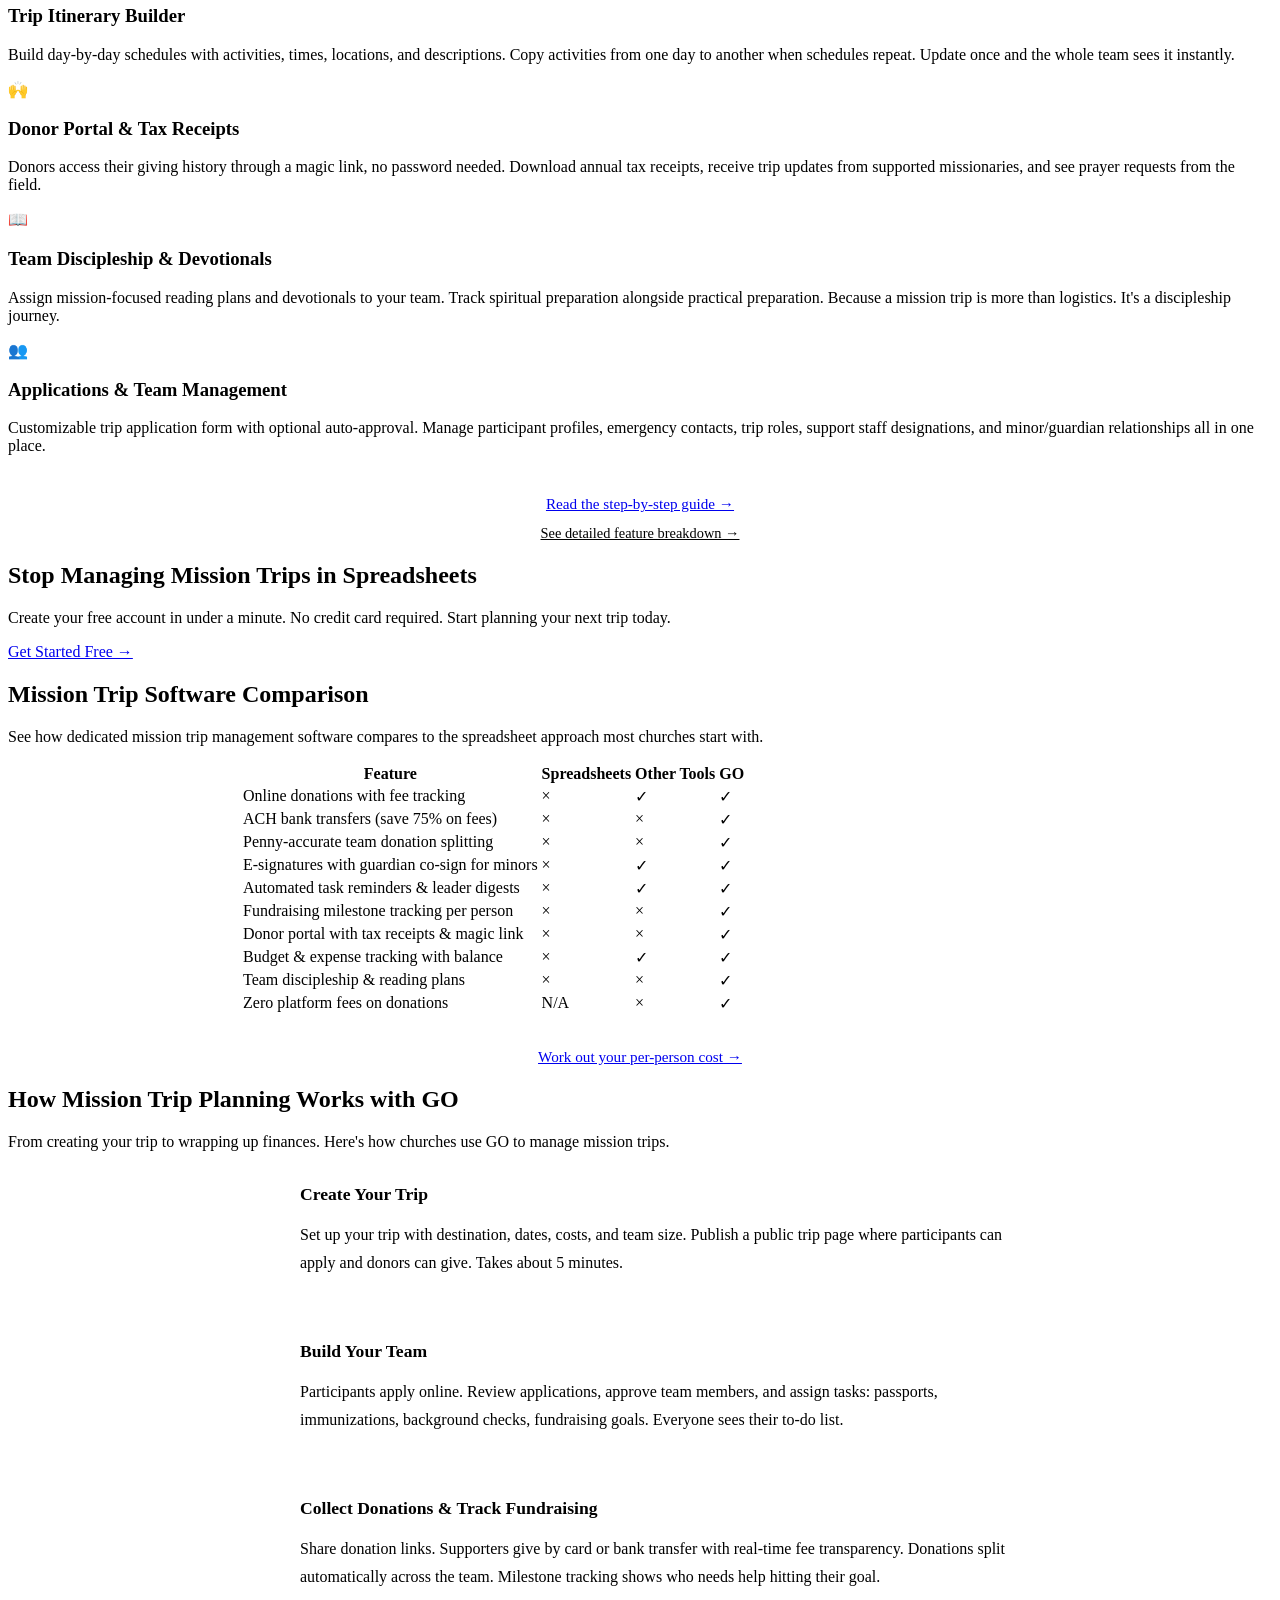
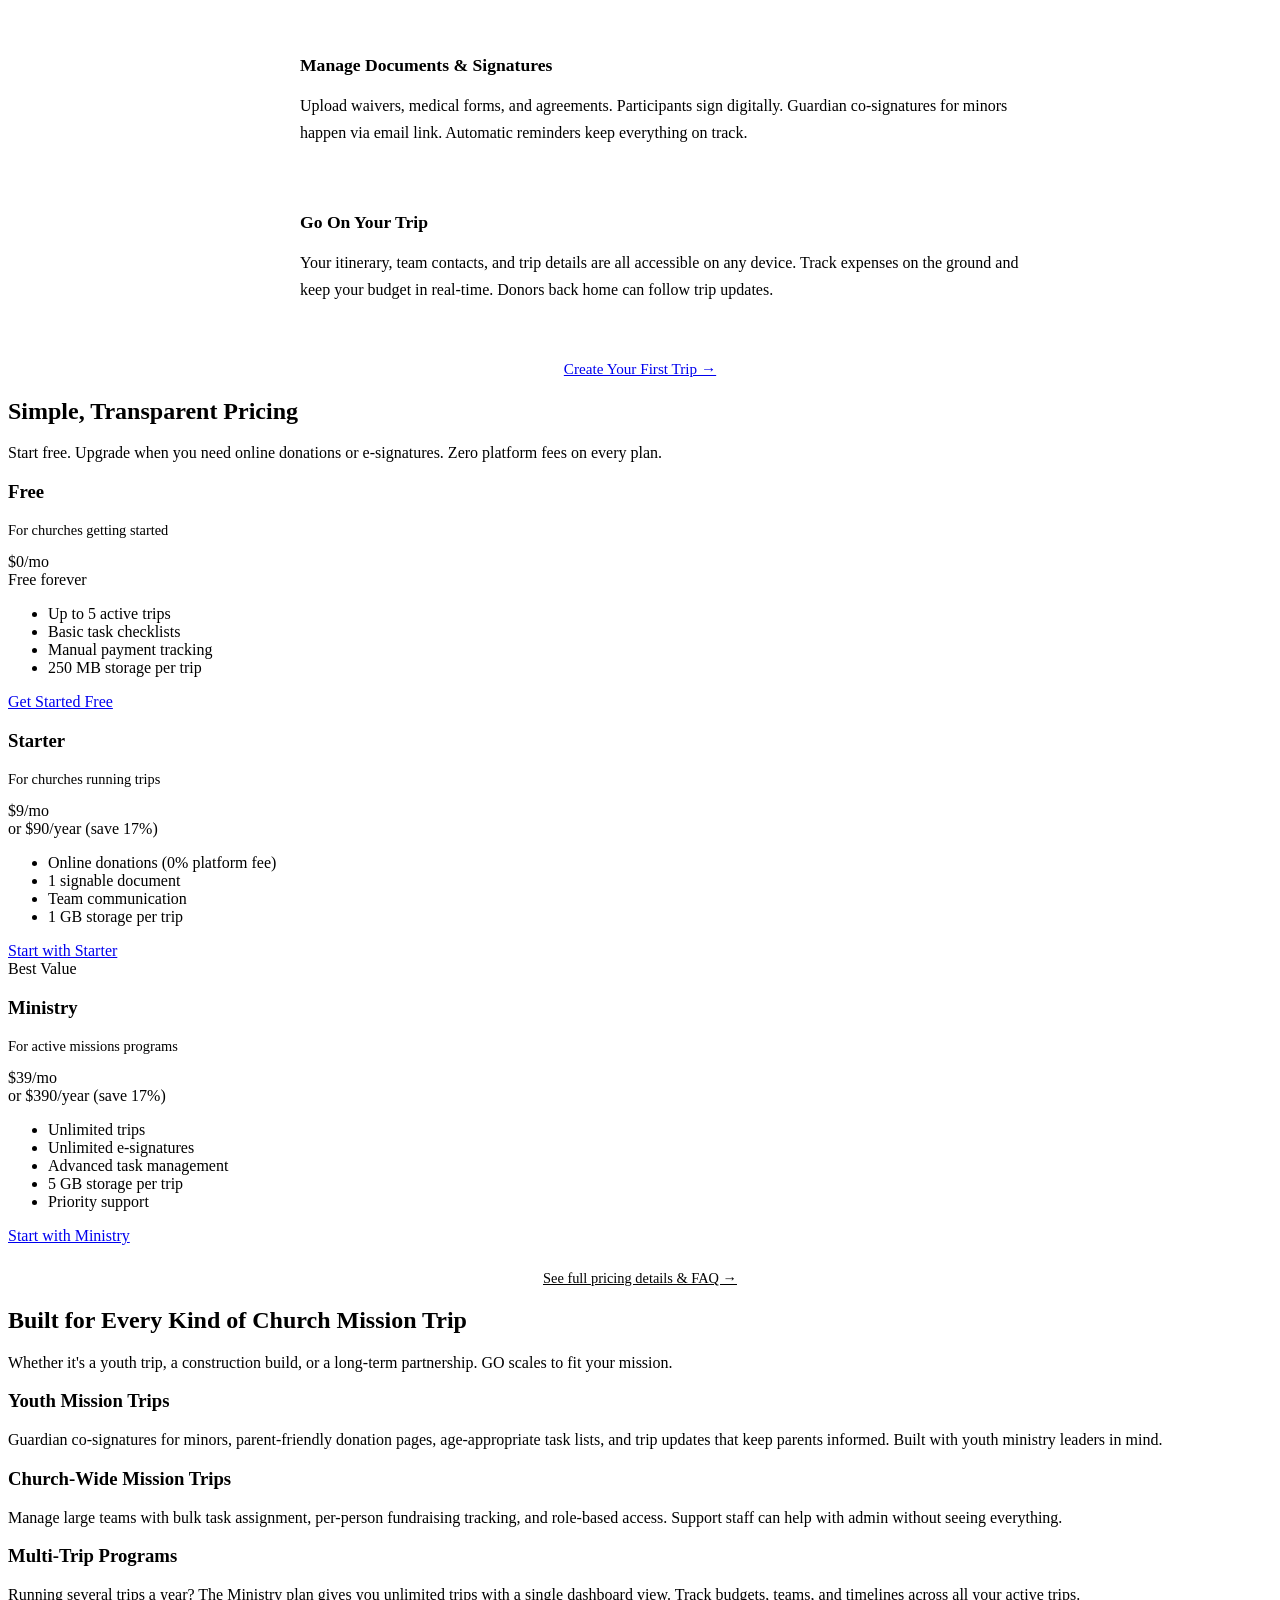
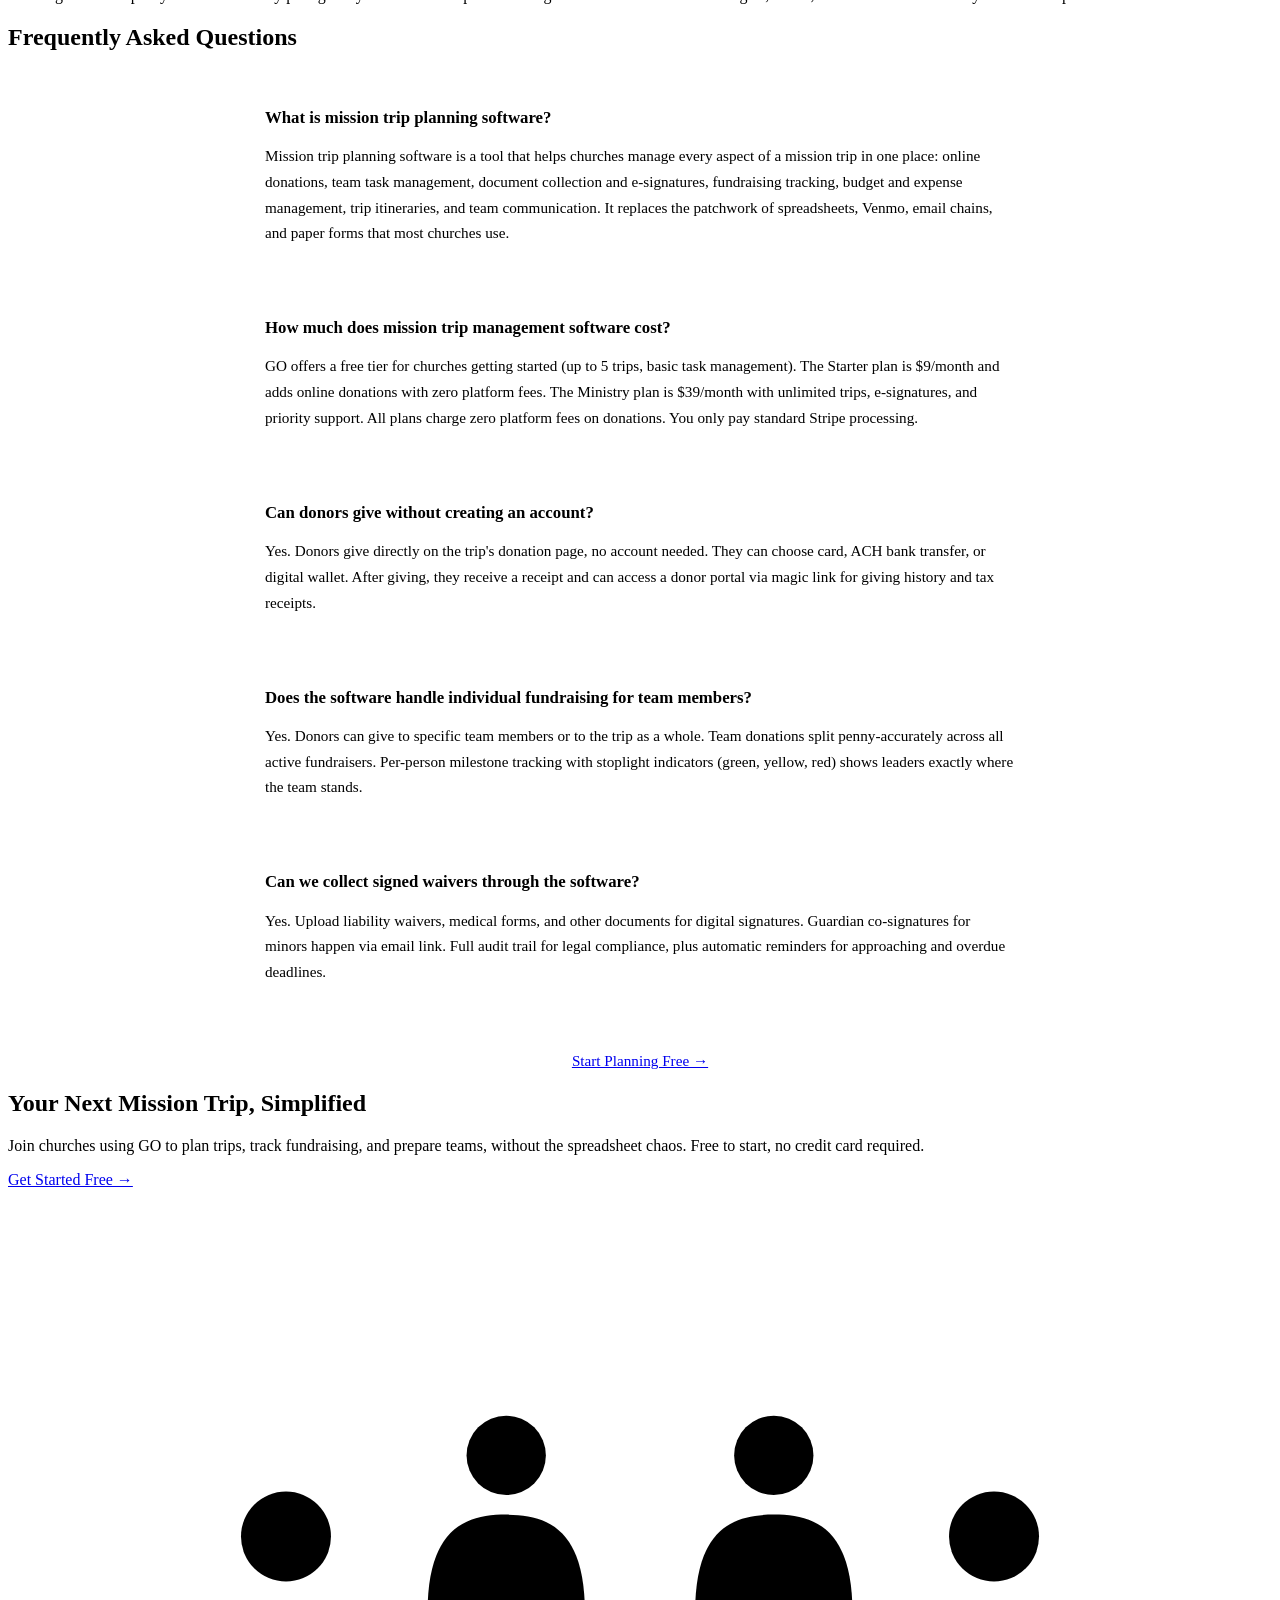
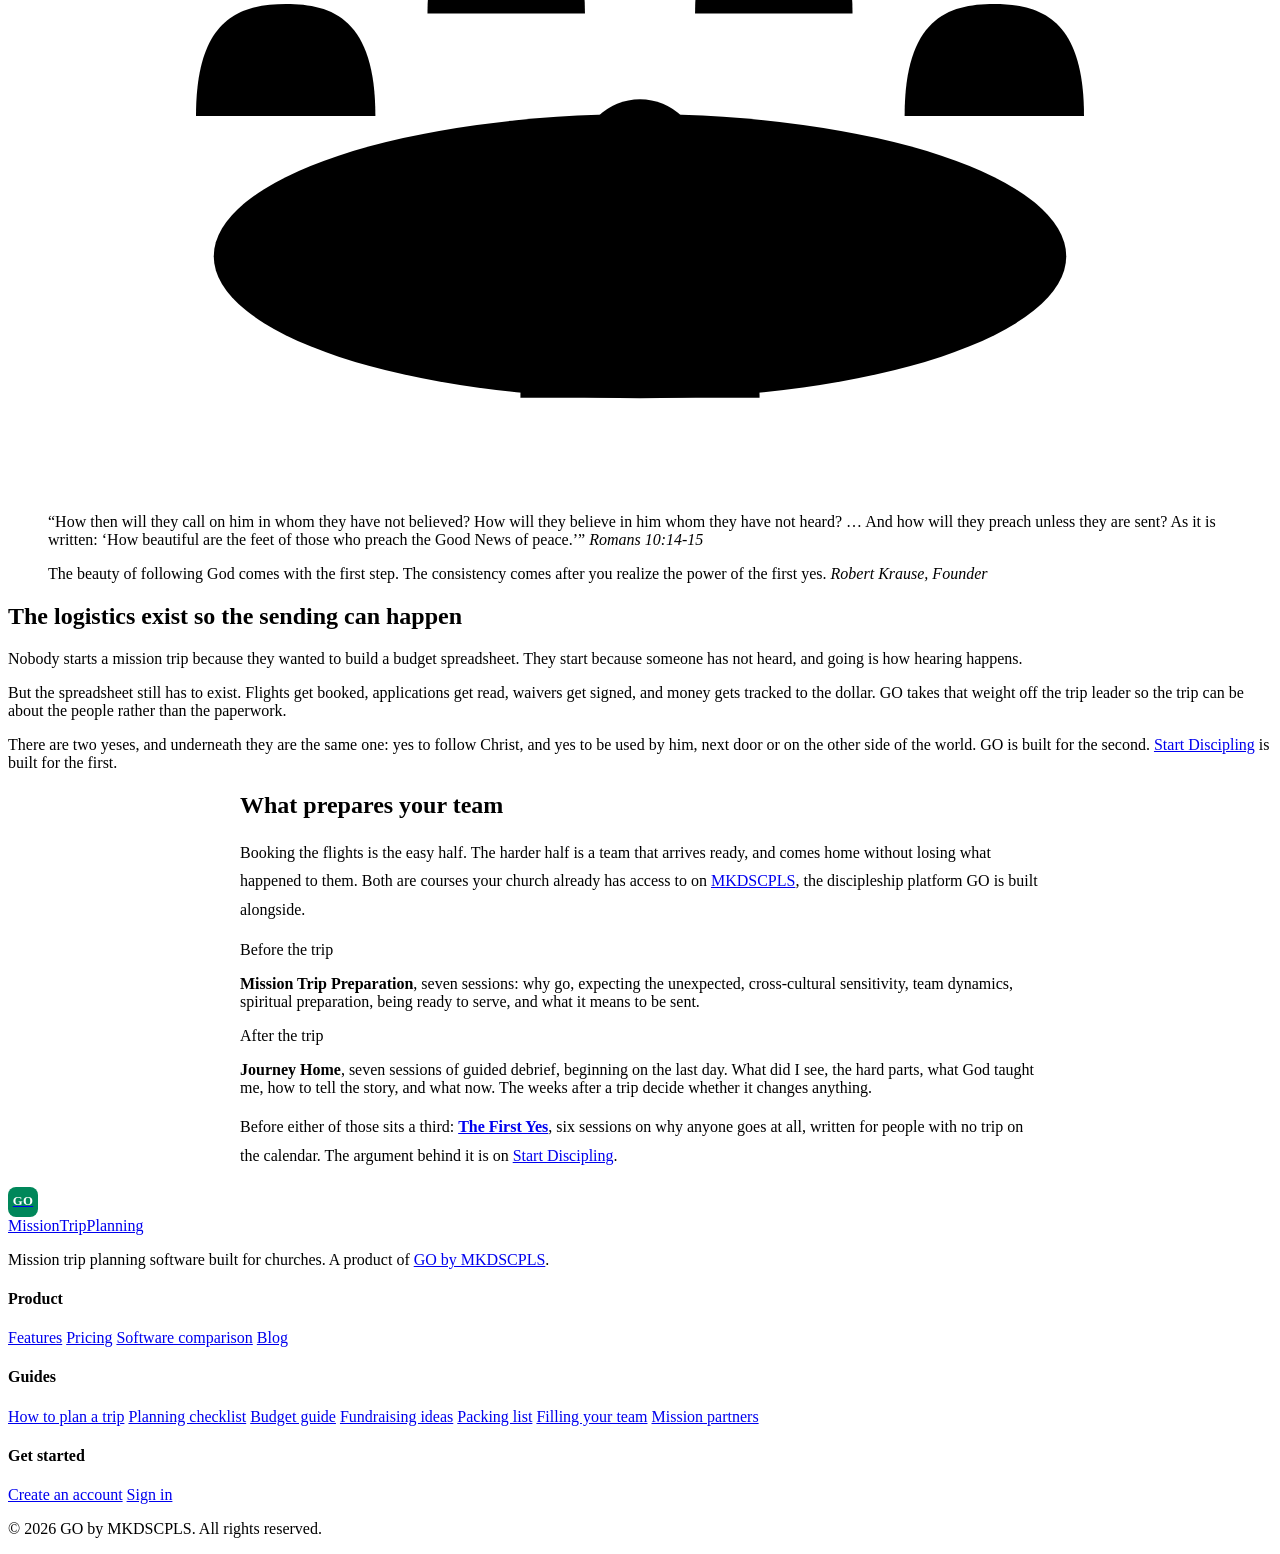
==== commit a54bac42: "Rewrite the budget and checklist snippets, strip 132 em-dashes /budget and /checklist draw 514 Bing " ====
--- a/public/index.html
+++ b/public/index.html
@@ -63,7 +63,7 @@
         "name": "What is mission trip planning software?",
         "acceptedAnswer": {
           "@type": "Answer",
-          "text": "Mission trip planning software is a tool that helps churches manage every aspect of a mission trip in one place — online donations, team task management, document collection and e-signatures, fundraising tracking, budget and expense management, trip itineraries, and team communication. It replaces the patchwork of spreadsheets, Venmo, email chains, and paper forms that most churches use."
+          "text": "Mission trip planning software is a tool that helps churches manage every aspect of a mission trip in one place: online donations, team task management, document collection and e-signatures, fundraising tracking, budget and expense management, trip itineraries, and team communication. It replaces the patchwork of spreadsheets, Venmo, email chains, and paper forms that most churches use."
         }
       },
       {
@@ -71,7 +71,7 @@
         "name": "How much does mission trip management software cost?",
         "acceptedAnswer": {
           "@type": "Answer",
-          "text": "GO by MKDSCPLS offers a free tier for churches getting started (up to 5 trips, basic task management). The Starter plan is $9/month and adds online donations with zero platform fees. The Ministry plan is $39/month and includes unlimited trips, unlimited e-signatures, advanced task management, and priority support. All plans charge zero platform fees on donations — you only pay standard Stripe processing (2.9% + $0.30 for cards, or 0.8% capped at $5 for ACH bank transfers)."
+          "text": "GO by MKDSCPLS offers a free tier for churches getting started (up to 5 trips, basic task management). The Starter plan is $9/month and adds online donations with zero platform fees. The Ministry plan is $39/month and includes unlimited trips, unlimited e-signatures, advanced task management, and priority support. All plans charge zero platform fees on donations. You only pay standard Stripe processing (2.9% + $0.30 for cards, or 0.8% capped at $5 for ACH bank transfers)."
         }
       },
       {
@@ -79,7 +79,7 @@
         "name": "Can donors give through the software without creating an account?",
         "acceptedAnswer": {
           "@type": "Answer",
-          "text": "Yes. Donors can give directly on the trip's donation page without creating an account. They can choose to pay by credit/debit card, ACH bank transfer, or digital wallet. After giving, they receive a receipt email and can access a donor portal through a simple magic link — no password required — to view giving history and download tax receipts."
+          "text": "Yes. Donors can give directly on the trip's donation page without creating an account. They can choose to pay by credit/debit card, ACH bank transfer, or digital wallet. After giving, they receive a receipt email and can access a donor portal through a simple magic link, no password required, to view giving history and download tax receipts."
         }
       },
       {
@@ -134,9 +134,9 @@
         <a href="/features" class="sc-navlink">Features</a>
         <a href="/pricing" class="sc-navlink">Pricing</a>
         <a href="/how-to-plan-a-mission-trip" class="sc-navlink">Guides</a>
-        <a href="https://go.mkdscpls.com/blog?utm_source=missiontripplanning&amp;utm_medium=website&amp;utm_campaign=go_landing&amp;utm_content=nav_blog" class="sc-navlink">Blog</a>
-        <a href="https://go.mkdscpls.com/login?utm_source=missiontripplanning&amp;utm_medium=website&amp;utm_campaign=go_landing&amp;utm_content=nav_login" class="sc-login">Sign In</a>
-        <a href="https://go.mkdscpls.com/get-started?utm_source=missiontripplanning&amp;utm_medium=website&amp;utm_campaign=go_landing&amp;utm_content=nav_cta" class="sc-cta">Get Started</a>
+        <a href="https://go.mkdscpls.com/blog?utm_source=missiontripplanning&amp;utm_medium=referral&amp;utm_campaign=go_landing&amp;utm_content=nav_blog" class="sc-navlink">Blog</a>
+        <a href="https://go.mkdscpls.com/login?utm_source=missiontripplanning&amp;utm_medium=referral&amp;utm_campaign=go_landing&amp;utm_content=nav_login" class="sc-login">Sign In</a>
+        <a href="https://go.mkdscpls.com/get-started?utm_source=missiontripplanning&amp;utm_medium=referral&amp;utm_campaign=go_landing&amp;utm_content=nav_cta" class="sc-cta">Get Started</a>
       </nav>
       <button type="button" class="sc-burger" aria-label="Open menu">
         <svg width="24" height="24" viewBox="0 0 24 24" fill="none" stroke="currentColor" stroke-width="1.8" stroke-linecap="round" aria-hidden="true"><path d="M4 7h16M4 12h16M4 17h16"/></svg>
@@ -149,9 +149,9 @@
     <div class="container">
       <div class="hero-badge">Free Plan for Churches</div>
       <h1>Mission Trip Planning Software That Actually Works</h1>
-      <p>Stop juggling spreadsheets, Venmo requests, and group texts. Plan, manage, and fund your church mission trips in one place — from the first application to the last expense report.</p>
+      <p>Stop juggling spreadsheets, Venmo requests, and group texts. Plan, manage, and fund your church mission trips in one place, from the first application to the last expense report.</p>
       <div>
-        <a href="https://go.mkdscpls.com/get-started?utm_source=missiontripplanning&utm_medium=website&utm_campaign=go_landing&utm_content=hero_cta" class="hero-cta">
+        <a href="https://go.mkdscpls.com/get-started?utm_source=missiontripplanning&utm_medium=referral&utm_campaign=go_landing&utm_content=hero_cta" class="hero-cta">
           Start Planning Free &rarr;
         </a>
         <a href="/features" class="hero-secondary">See all features</a>
@@ -187,13 +187,13 @@
 
       <div style="max-width: 800px; margin: 0 auto;">
         <p style="color: var(--text-secondary); line-height: 1.8; margin-bottom: 16px;">
-          If you've led a church mission trip, you know the drill: a shared Google Sheet tracking who turned in what, a group text nobody reads, and a Venmo chain that somehow loses $47 along the way. For a small team taking one trip a year, it works — barely.
+          If you've led a church mission trip, you know the drill: a shared Google Sheet tracking who turned in what, a group text nobody reads, and a Venmo chain that somehow loses $47 along the way. For a small team taking one trip a year, it works, barely.
         </p>
         <p style="color: var(--text-secondary); line-height: 1.8; margin-bottom: 16px;">
-          But as trips grow — more participants, more donors, more documents, tighter deadlines — the cracks show fast. <strong>Fundraising gets messy</strong> when you can't track processing fees or split donations across the team. <strong>Documents get lost</strong> in email attachments. <strong>Communication breaks down</strong> when updates are buried in group texts. <strong>Money math doesn't add up</strong> when you're doing donation splits by hand.
+          But as trips grow: more participants, more donors, more documents, tighter deadlines, the cracks show fast. <strong>Fundraising gets messy</strong> when you can't track processing fees or split donations across the team. <strong>Documents get lost</strong> in email attachments. <strong>Communication breaks down</strong> when updates are buried in group texts. <strong>Money math doesn't add up</strong> when you're doing donation splits by hand.
         </p>
         <p style="color: var(--text-secondary); line-height: 1.8; margin-bottom: 24px;">
-          <strong>Mission trip planning software</strong> solves all of this in one place — so your trip leaders can spend their time preparing the team spiritually instead of chasing down paperwork. New to the process? Start with our <a href="/how-to-plan-a-mission-trip" style="color: var(--go-green);">step-by-step guide to planning a mission trip</a>.
+          <strong>Mission trip planning software</strong> solves all of this in one place. So your trip leaders can spend their time preparing the team spiritually instead of chasing down paperwork. New to the process? Start with our <a href="/how-to-plan-a-mission-trip" style="color: var(--go-green);">step-by-step guide to planning a mission trip</a>.
         </p>
         <div style="text-align: center;">
           <a href="/checklist" class="hero-secondary" style="font-size: 0.95rem; padding: 12px 28px;">
@@ -209,19 +209,19 @@
     <div class="container">
       <div class="section-header">
         <h2>Everything You Need to Manage Mission Trips</h2>
-        <p>Donations, tasks, documents, fundraising, budgets, itineraries, and team devotionals — all in one mission trip management platform.</p>
+        <p>Donations, tasks, documents, fundraising, budgets, itineraries, and team devotionals, all in one mission trip management platform.</p>
       </div>
 
       <div class="feature-grid">
         <div class="feature-card">
           <div class="feature-icon">&#128176;</div>
           <h3>Online Donation Processing</h3>
-          <p>Accept credit cards (2.9% + $0.30), ACH bank transfers (0.8%, capped $5), and digital wallets. Donors see real-time fee calculations and can choose to cover processing fees. Every donation is split penny-accurately across your team — no rounding loss.</p>
+          <p>Accept credit cards (2.9% + $0.30), ACH bank transfers (0.8%, capped $5), and digital wallets. Donors see real-time fee calculations and can choose to cover processing fees. Every donation is split penny-accurately across your team, no rounding loss.</p>
         </div>
         <div class="feature-card">
           <div class="feature-icon">&#9989;</div>
           <h3>Task Management &amp; Reminders</h3>
-          <p>Create tasks across 8 categories — preparation, training, documents, fundraising, logistics, packing, spiritual, and other. Assign to one person or the entire team at once. Automatic daily email reminders for overdue items and a weekly leader digest every Monday morning.</p>
+          <p>Create tasks across 8 categories: preparation, training, documents, fundraising, logistics, packing, spiritual, and other. Assign to one person or the entire team at once. Automatic daily email reminders for overdue items and a weekly leader digest every Monday morning.</p>
         </div>
         <div class="feature-card">
           <div class="feature-icon">&#128221;</div>
@@ -246,12 +246,12 @@
         <div class="feature-card">
           <div class="feature-icon">&#128588;</div>
           <h3>Donor Portal &amp; Tax Receipts</h3>
-          <p>Donors access their giving history through a magic link — no password needed. Download annual tax receipts, receive trip updates from supported missionaries, and see prayer requests from the field.</p>
+          <p>Donors access their giving history through a magic link, no password needed. Download annual tax receipts, receive trip updates from supported missionaries, and see prayer requests from the field.</p>
         </div>
         <div class="feature-card">
           <div class="feature-icon">&#128214;</div>
           <h3>Team Discipleship &amp; Devotionals</h3>
-          <p>Assign mission-focused reading plans and devotionals to your team. Track spiritual preparation alongside practical preparation. Because a mission trip is more than logistics — it's a discipleship journey.</p>
+          <p>Assign mission-focused reading plans and devotionals to your team. Track spiritual preparation alongside practical preparation. Because a mission trip is more than logistics. It's a discipleship journey.</p>
         </div>
         <div class="feature-card">
           <div class="feature-icon">&#128101;</div>
@@ -275,7 +275,7 @@
     <div class="container">
       <h2>Stop Managing Mission Trips in Spreadsheets</h2>
       <p>Create your free account in under a minute. No credit card required. Start planning your next trip today.</p>
-      <a href="https://go.mkdscpls.com/get-started?utm_source=missiontripplanning&utm_medium=website&utm_campaign=go_landing&utm_content=mid_cta" class="cta-btn-white">
+      <a href="https://go.mkdscpls.com/get-started?utm_source=missiontripplanning&utm_medium=referral&utm_campaign=go_landing&utm_content=mid_cta" class="cta-btn-white">
         Get Started Free &rarr;
       </a>
     </div>
@@ -377,7 +377,7 @@
     <div class="container">
       <div class="section-header">
         <h2>How Mission Trip Planning Works with GO</h2>
-        <p>From creating your trip to wrapping up finances — here's how churches use GO to manage mission trips.</p>
+        <p>From creating your trip to wrapping up finances. Here's how churches use GO to manage mission trips.</p>
       </div>
 
       <div style="max-width: 800px; margin: 0 auto;">
@@ -393,7 +393,7 @@
             <div style="flex-shrink: 0; width: 40px; height: 40px; background: var(--go-green); color: white; border-radius: 50%; display: flex; align-items: center; justify-content: center; font-weight: 800;">2</div>
             <div>
               <h3 style="font-size: 1.1rem; margin-bottom: 4px;">Build Your Team</h3>
-              <p style="color: var(--text-secondary); line-height: 1.7;">Participants apply online. Review applications, approve team members, and assign tasks — passports, immunizations, background checks, fundraising goals. Everyone sees their to-do list.</p>
+              <p style="color: var(--text-secondary); line-height: 1.7;">Participants apply online. Review applications, approve team members, and assign tasks: passports, immunizations, background checks, fundraising goals. Everyone sees their to-do list.</p>
             </div>
           </div>
           <div style="display: flex; gap: 20px; align-items: flex-start;">
@@ -420,7 +420,7 @@
         </div>
 
         <div style="text-align: center; margin-top: 40px;">
-          <a href="https://go.mkdscpls.com/get-started?utm_source=missiontripplanning&utm_medium=website&utm_campaign=go_landing&utm_content=howitworks_cta" class="hero-cta" style="font-size: 0.95rem; padding: 12px 28px;">
+          <a href="https://go.mkdscpls.com/get-started?utm_source=missiontripplanning&utm_medium=referral&utm_campaign=go_landing&utm_content=howitworks_cta" class="hero-cta" style="font-size: 0.95rem; padding: 12px 28px;">
             Create Your First Trip &rarr;
           </a>
         </div>
@@ -448,7 +448,7 @@
             <li>Manual payment tracking</li>
             <li>250 MB storage per trip</li>
           </ul>
-          <a href="https://go.mkdscpls.com/get-started?utm_source=missiontripplanning&utm_medium=website&utm_campaign=go_landing&utm_content=pricing_free" class="pricing-btn">Get Started Free</a>
+          <a href="https://go.mkdscpls.com/get-started?utm_source=missiontripplanning&utm_medium=referral&utm_campaign=go_landing&utm_content=pricing_free" class="pricing-btn">Get Started Free</a>
         </div>
         <div class="pricing-card">
           <h3>Starter</h3>
@@ -461,7 +461,7 @@
             <li>Team communication</li>
             <li>1 GB storage per trip</li>
           </ul>
-          <a href="https://go.mkdscpls.com/get-started?utm_source=missiontripplanning&utm_medium=website&utm_campaign=go_landing&utm_content=pricing_starter" class="pricing-btn">Start with Starter</a>
+          <a href="https://go.mkdscpls.com/get-started?utm_source=missiontripplanning&utm_medium=referral&utm_campaign=go_landing&utm_content=pricing_starter" class="pricing-btn">Start with Starter</a>
         </div>
         <div class="pricing-card featured">
           <div class="pricing-badge">Best Value</div>
@@ -476,7 +476,7 @@
             <li>5 GB storage per trip</li>
             <li>Priority support</li>
           </ul>
-          <a href="https://go.mkdscpls.com/get-started?utm_source=missiontripplanning&utm_medium=website&utm_campaign=go_landing&utm_content=pricing_ministry" class="pricing-btn primary">Start with Ministry</a>
+          <a href="https://go.mkdscpls.com/get-started?utm_source=missiontripplanning&utm_medium=referral&utm_campaign=go_landing&utm_content=pricing_ministry" class="pricing-btn primary">Start with Ministry</a>
         </div>
       </div>
 
@@ -491,7 +491,7 @@
     <div class="container">
       <div class="section-header">
         <h2>Built for Every Kind of Church Mission Trip</h2>
-        <p>Whether it's a youth trip, a construction build, or a long-term partnership — GO scales to fit your mission.</p>
+        <p>Whether it's a youth trip, a construction build, or a long-term partnership. GO scales to fit your mission.</p>
       </div>
 
       <div class="feature-grid">
@@ -521,15 +521,15 @@
       <div style="max-width: 750px; margin: 0 auto;">
         <div style="border-bottom: 1px solid var(--border); padding: 20px 0;">
           <h3 style="font-size: 1.05rem; margin-bottom: 8px;">What is mission trip planning software?</h3>
-          <p style="color: var(--text-secondary); line-height: 1.7; font-size: 0.95rem;">Mission trip planning software is a tool that helps churches manage every aspect of a mission trip in one place — online donations, team task management, document collection and e-signatures, fundraising tracking, budget and expense management, trip itineraries, and team communication. It replaces the patchwork of spreadsheets, Venmo, email chains, and paper forms that most churches use.</p>
+          <p style="color: var(--text-secondary); line-height: 1.7; font-size: 0.95rem;">Mission trip planning software is a tool that helps churches manage every aspect of a mission trip in one place: online donations, team task management, document collection and e-signatures, fundraising tracking, budget and expense management, trip itineraries, and team communication. It replaces the patchwork of spreadsheets, Venmo, email chains, and paper forms that most churches use.</p>
         </div>
         <div style="border-bottom: 1px solid var(--border); padding: 20px 0;">
           <h3 style="font-size: 1.05rem; margin-bottom: 8px;">How much does mission trip management software cost?</h3>
-          <p style="color: var(--text-secondary); line-height: 1.7; font-size: 0.95rem;">GO offers a free tier for churches getting started (up to 5 trips, basic task management). The Starter plan is $9/month and adds online donations with zero platform fees. The Ministry plan is $39/month with unlimited trips, e-signatures, and priority support. All plans charge zero platform fees on donations — you only pay standard Stripe processing.</p>
+          <p style="color: var(--text-secondary); line-height: 1.7; font-size: 0.95rem;">GO offers a free tier for churches getting started (up to 5 trips, basic task management). The Starter plan is $9/month and adds online donations with zero platform fees. The Ministry plan is $39/month with unlimited trips, e-signatures, and priority support. All plans charge zero platform fees on donations. You only pay standard Stripe processing.</p>
         </div>
         <div style="border-bottom: 1px solid var(--border); padding: 20px 0;">
           <h3 style="font-size: 1.05rem; margin-bottom: 8px;">Can donors give without creating an account?</h3>
-          <p style="color: var(--text-secondary); line-height: 1.7; font-size: 0.95rem;">Yes. Donors give directly on the trip's donation page — no account needed. They can choose card, ACH bank transfer, or digital wallet. After giving, they receive a receipt and can access a donor portal via magic link for giving history and tax receipts.</p>
+          <p style="color: var(--text-secondary); line-height: 1.7; font-size: 0.95rem;">Yes. Donors give directly on the trip's donation page, no account needed. They can choose card, ACH bank transfer, or digital wallet. After giving, they receive a receipt and can access a donor portal via magic link for giving history and tax receipts.</p>
         </div>
         <div style="border-bottom: 1px solid var(--border); padding: 20px 0;">
           <h3 style="font-size: 1.05rem; margin-bottom: 8px;">Does the software handle individual fundraising for team members?</h3>
@@ -542,7 +542,7 @@
       </div>
 
       <div style="text-align: center; margin-top: 32px;">
-        <a href="https://go.mkdscpls.com/get-started?utm_source=missiontripplanning&utm_medium=website&utm_campaign=go_landing&utm_content=faq_cta" class="hero-cta" style="font-size: 0.95rem; padding: 12px 28px;">
+        <a href="https://go.mkdscpls.com/get-started?utm_source=missiontripplanning&utm_medium=referral&utm_campaign=go_landing&utm_content=faq_cta" class="hero-cta" style="font-size: 0.95rem; padding: 12px 28px;">
           Start Planning Free &rarr;
         </a>
       </div>
@@ -553,8 +553,8 @@
   <section class="cta-section">
     <div class="container">
       <h2>Your Next Mission Trip, Simplified</h2>
-      <p>Join churches using GO to plan trips, track fundraising, and prepare teams — without the spreadsheet chaos. Free to start, no credit card required.</p>
-      <a href="https://go.mkdscpls.com/get-started?utm_source=missiontripplanning&utm_medium=website&utm_campaign=go_landing&utm_content=bottom_cta" class="cta-btn-white">
+      <p>Join churches using GO to plan trips, track fundraising, and prepare teams, without the spreadsheet chaos. Free to start, no credit card required.</p>
+      <a href="https://go.mkdscpls.com/get-started?utm_source=missiontripplanning&utm_medium=referral&utm_campaign=go_landing&utm_content=bottom_cta" class="cta-btn-white">
         Get Started Free &rarr;
       </a>
     </div>
@@ -614,7 +614,7 @@
           <span class="sc-brand-tile" aria-hidden="true">GO</span>
           <span>MissionTripPlanning</span>
         </a>
-        <p>Mission trip planning software built for churches. A product of <a href="https://go.mkdscpls.com?utm_source=missiontripplanning&amp;utm_medium=website&amp;utm_campaign=go_landing&amp;utm_content=footer_brand" class="sc-flink">GO by MKDSCPLS</a>.</p>
+        <p>Mission trip planning software built for churches. A product of <a href="https://go.mkdscpls.com?utm_source=missiontripplanning&amp;utm_medium=referral&amp;utm_campaign=go_landing&amp;utm_content=footer_brand" class="sc-flink">GO by MKDSCPLS</a>.</p>
       </div>
       <div class="sc-footer-cols">
         <div class="sc-footer-col">
@@ -622,7 +622,7 @@
           <a href="/features" class="sc-flink">Features</a>
           <a href="/pricing" class="sc-flink">Pricing</a>
           <a href="/compare" class="sc-flink">Software comparison</a>
-          <a href="https://go.mkdscpls.com/blog?utm_source=missiontripplanning&amp;utm_medium=website&amp;utm_campaign=go_landing&amp;utm_content=footer_blog" class="sc-flink">Blog</a>
+          <a href="https://go.mkdscpls.com/blog?utm_source=missiontripplanning&amp;utm_medium=referral&amp;utm_campaign=go_landing&amp;utm_content=footer_blog" class="sc-flink">Blog</a>
         </div>
         <div class="sc-footer-col">
           <h4>Guides</h4>
@@ -636,8 +636,8 @@
         </div>
         <div class="sc-footer-col">
           <h4>Get started</h4>
-          <a href="https://go.mkdscpls.com/get-started?utm_source=missiontripplanning&amp;utm_medium=website&amp;utm_campaign=go_landing&amp;utm_content=footer_getstarted" class="sc-flink">Create an account</a>
-          <a href="https://go.mkdscpls.com/login?utm_source=missiontripplanning&amp;utm_medium=website&amp;utm_campaign=go_landing&amp;utm_content=footer_login" class="sc-flink">Sign in</a>
+          <a href="https://go.mkdscpls.com/get-started?utm_source=missiontripplanning&amp;utm_medium=referral&amp;utm_campaign=go_landing&amp;utm_content=footer_getstarted" class="sc-flink">Create an account</a>
+          <a href="https://go.mkdscpls.com/login?utm_source=missiontripplanning&amp;utm_medium=referral&amp;utm_campaign=go_landing&amp;utm_content=footer_login" class="sc-flink">Sign in</a>
         </div>
       </div>
     </div>
@@ -647,5 +647,6 @@
   </footer>
 
   <script src="/site-chrome.js?v=20260916a"></script>
+<script src="/conversion.js?v=20260916a" defer></script>
 </body>
 </html>
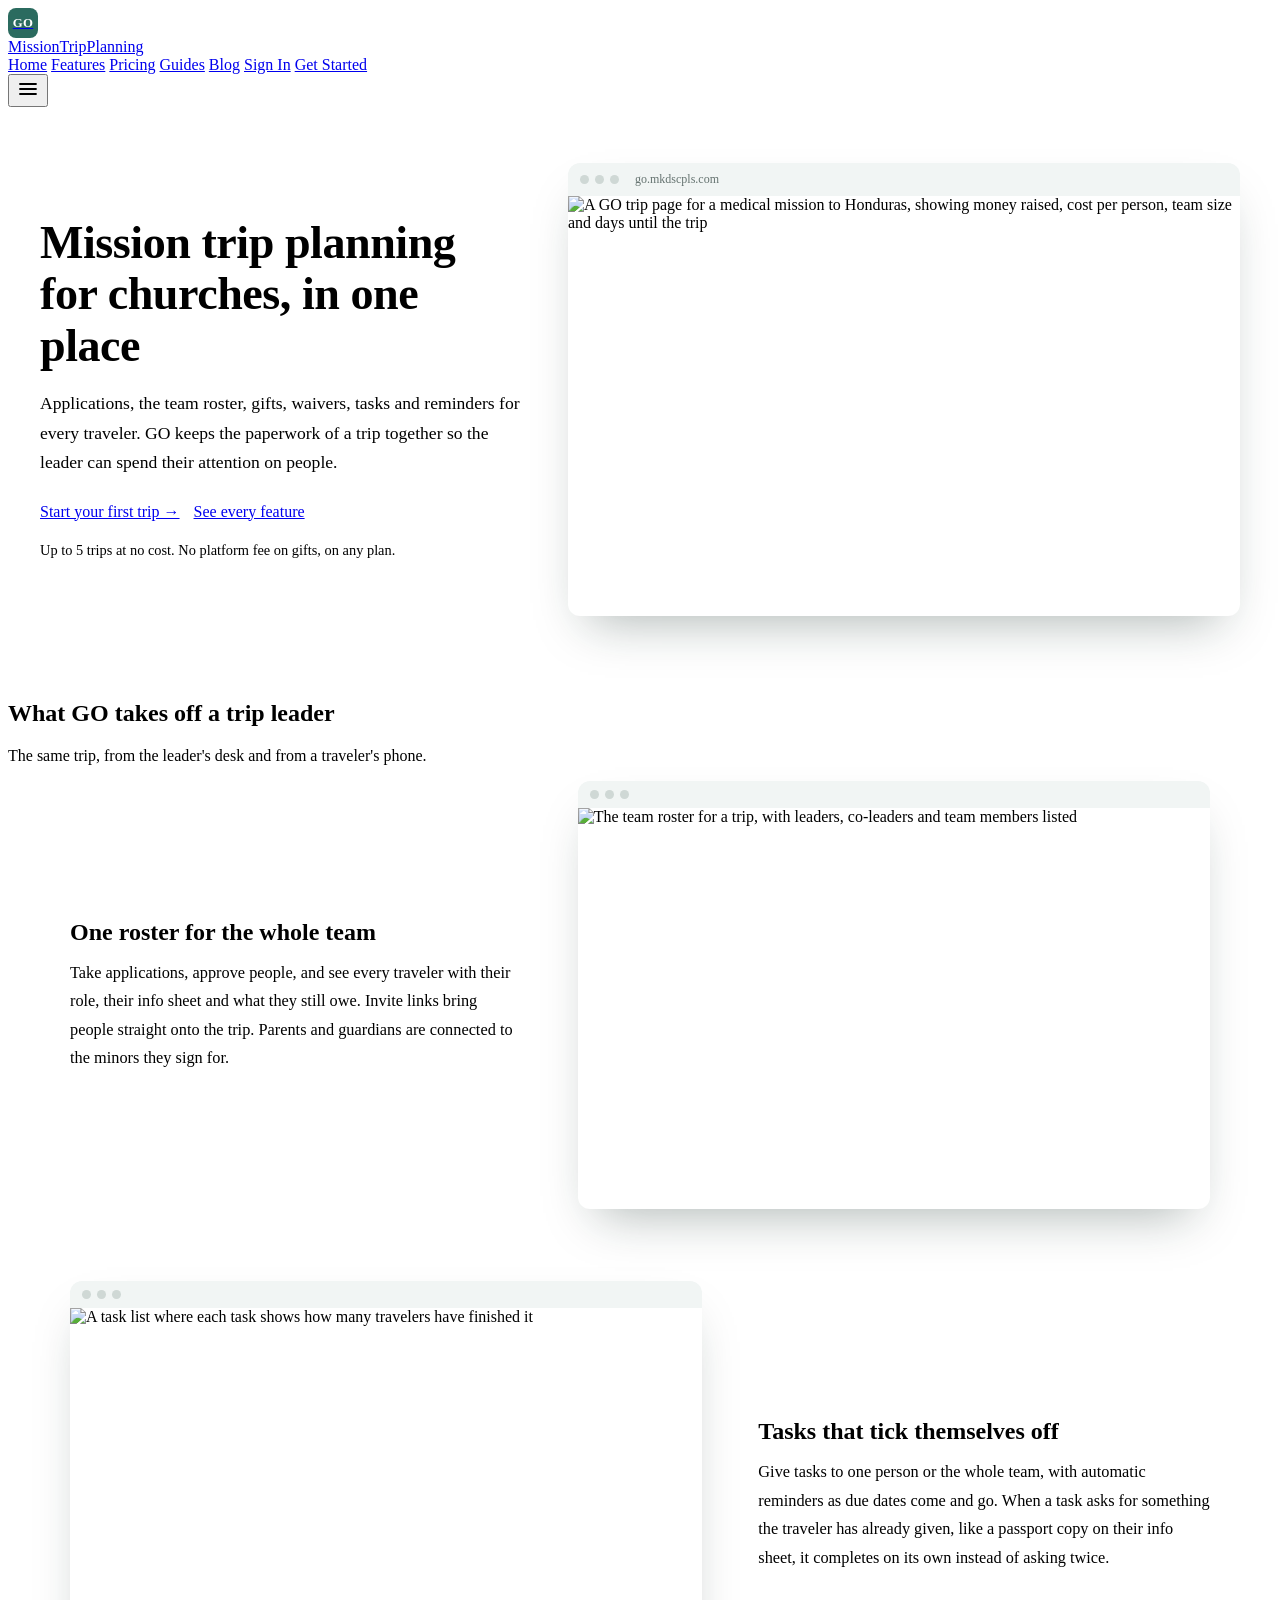
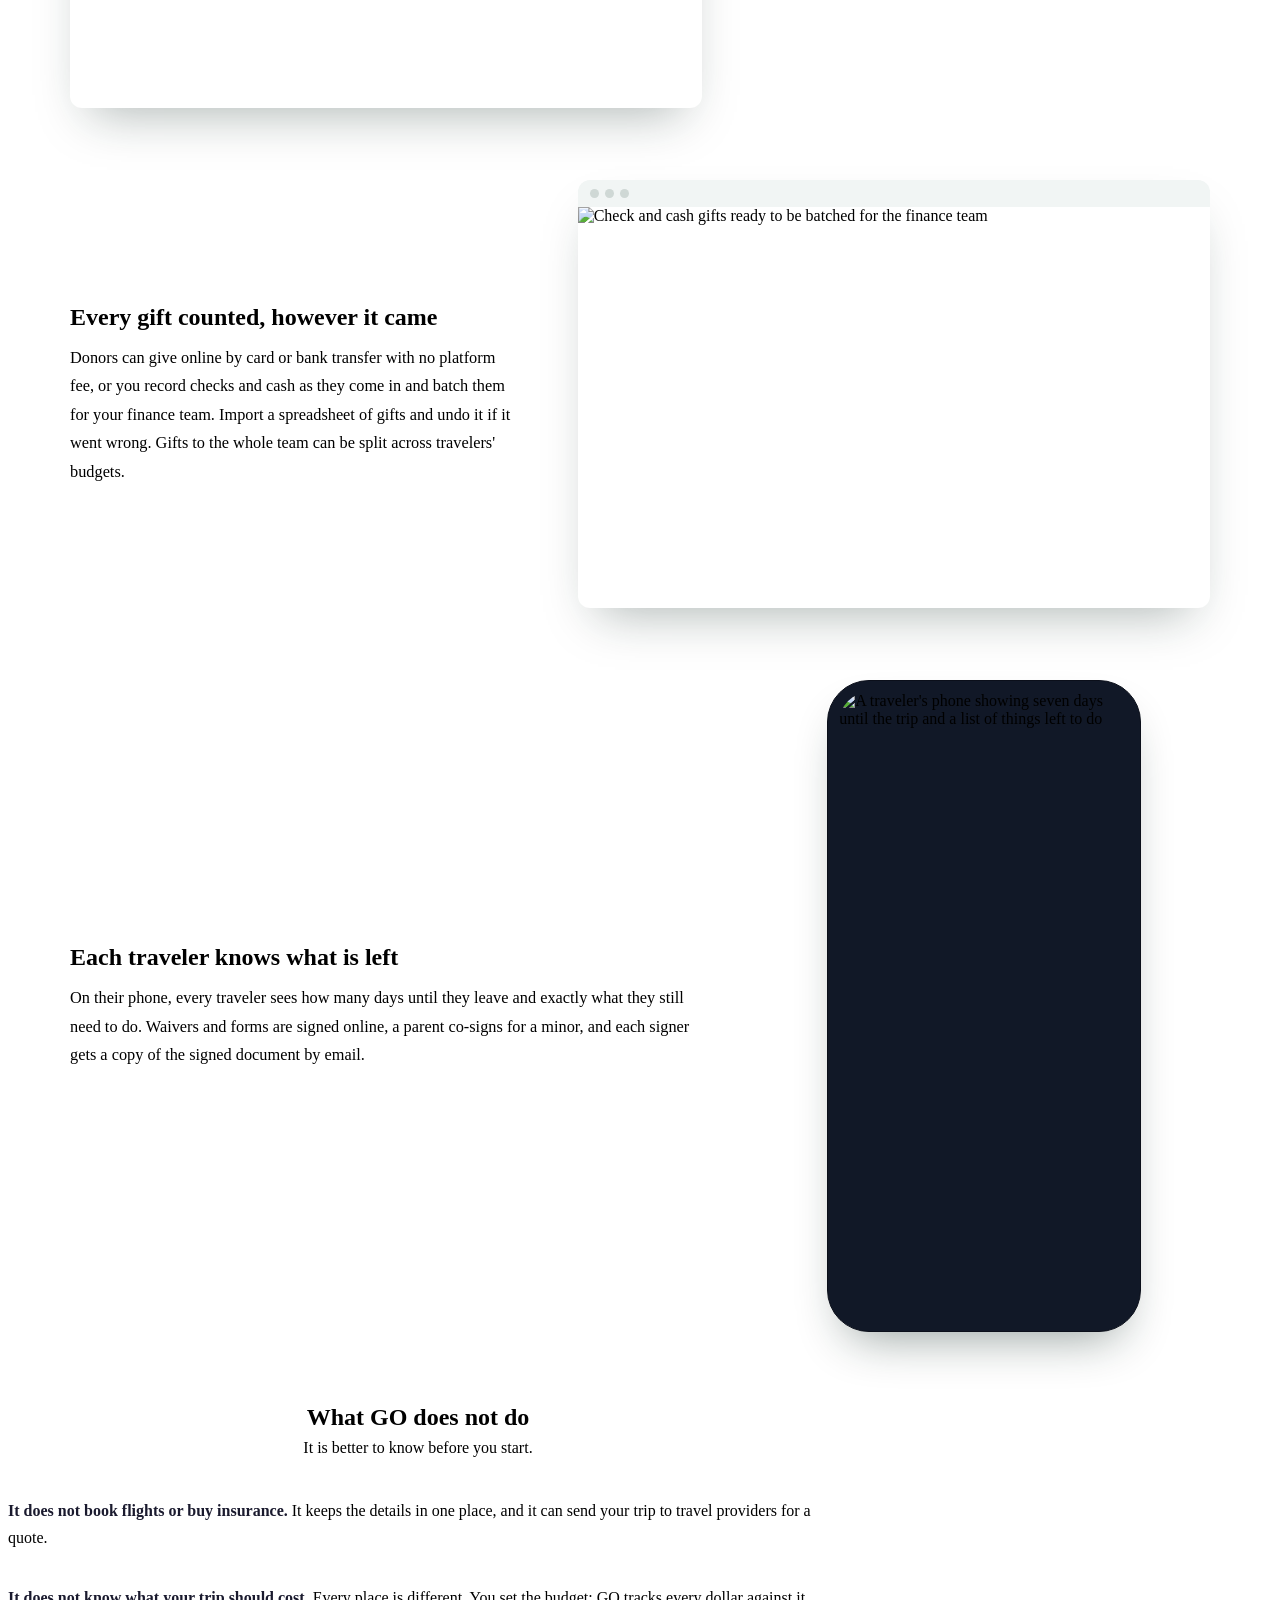
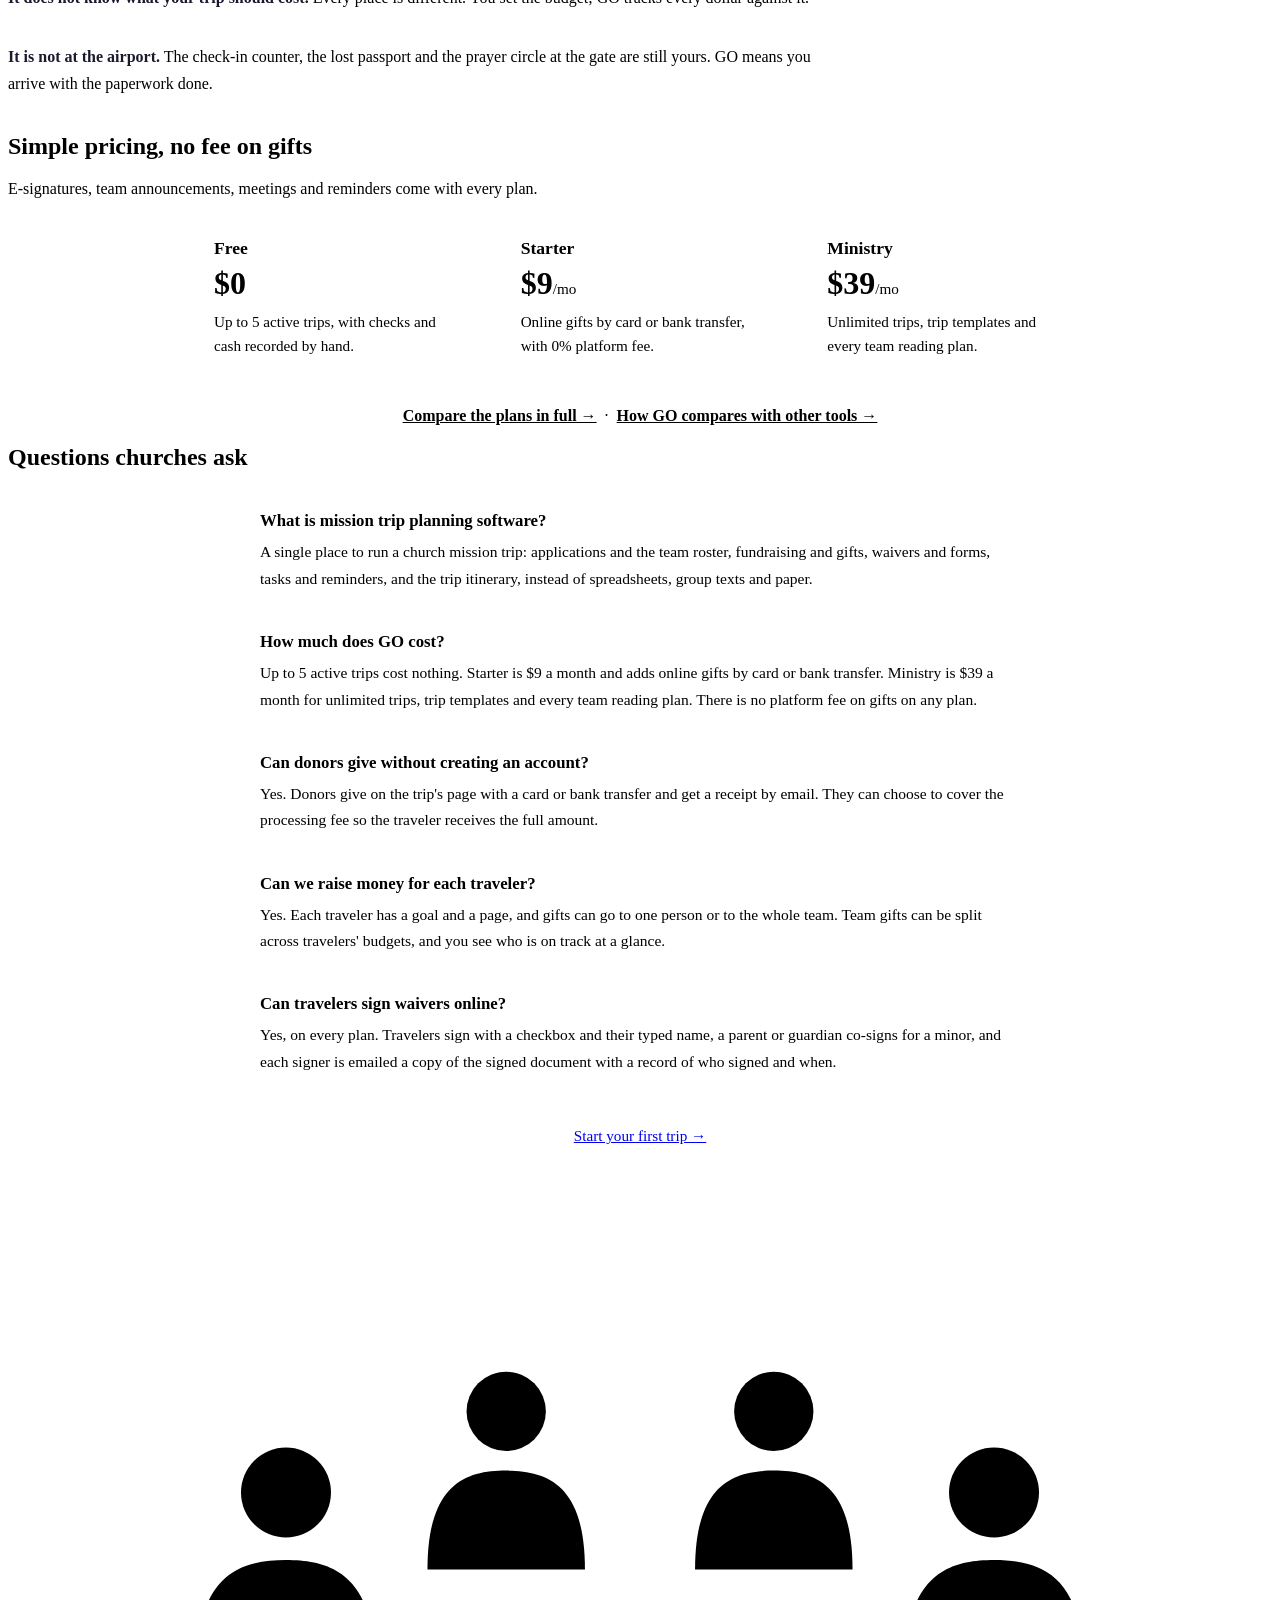
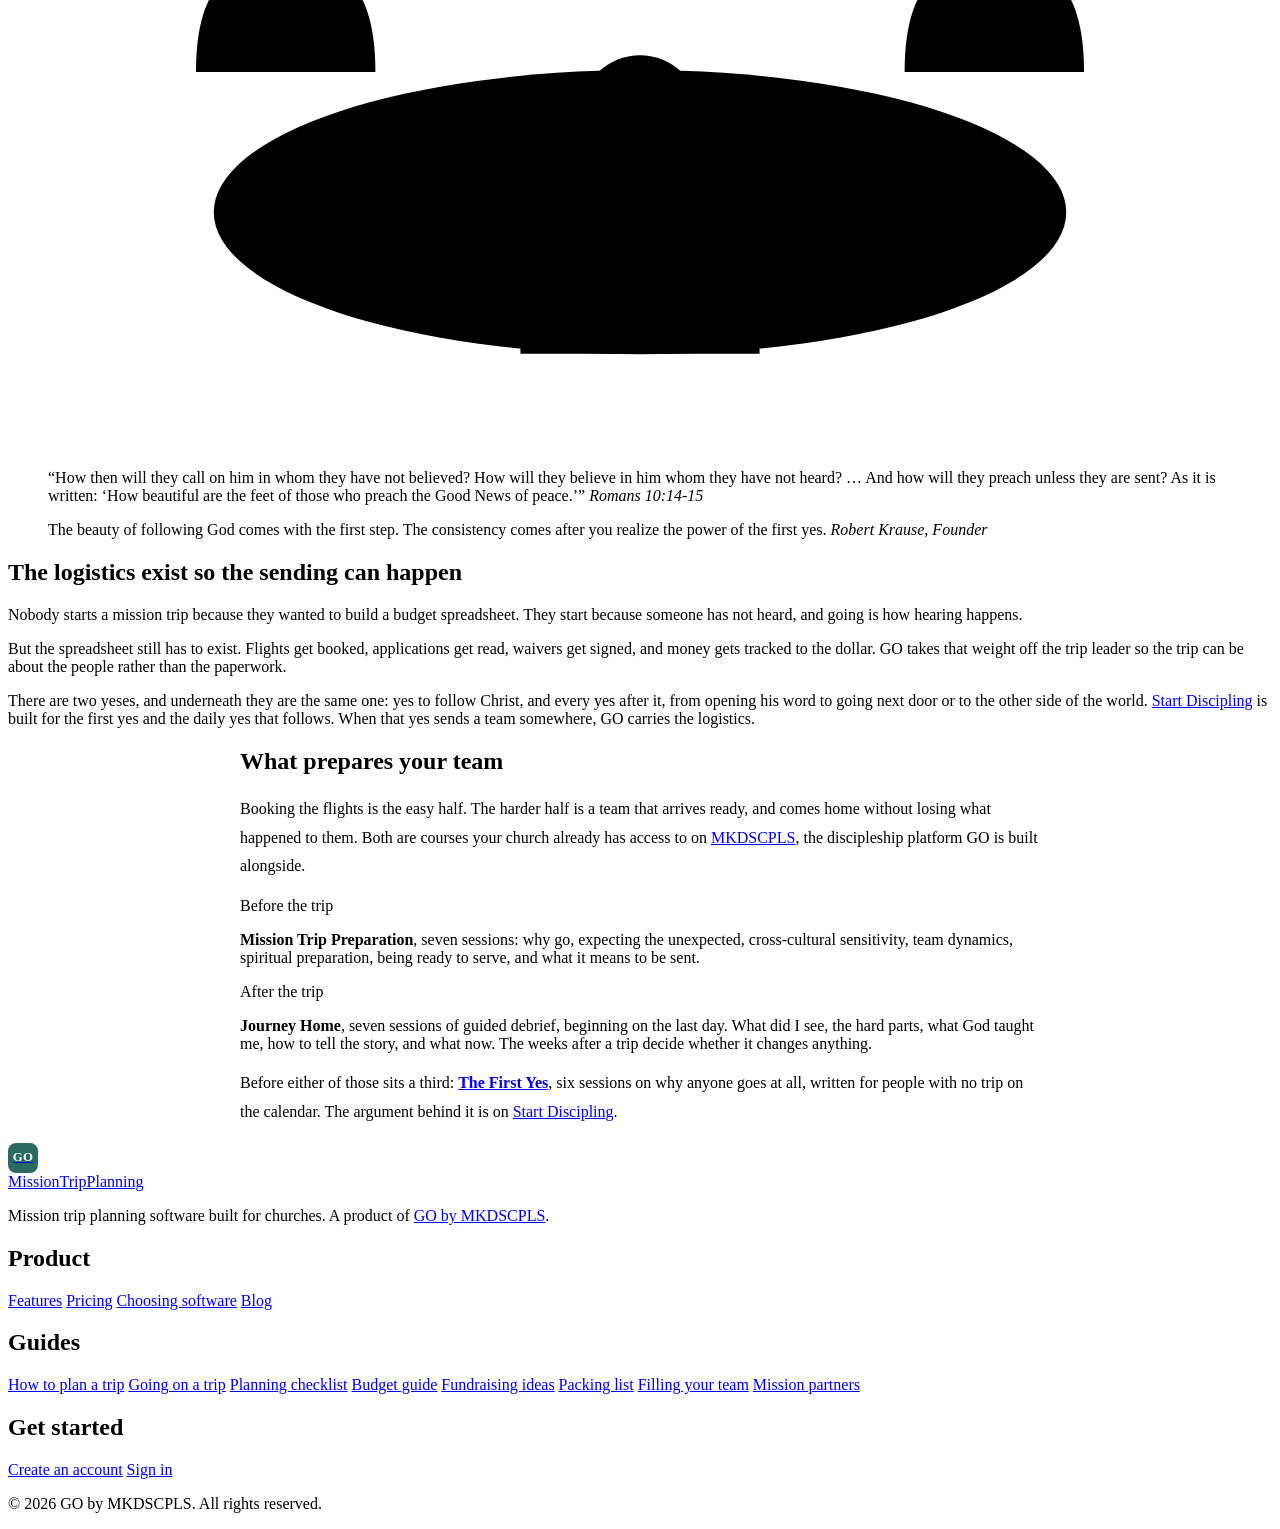
==== commit 04f4e319: "Sept 26-28 work: new homepage + GO screenshots, pricing, neutral /compare guide, how-to-go page, fun" ====
--- a/public/index.html
+++ b/public/index.html
@@ -3,34 +3,56 @@
 <head>
   <meta charset="UTF-8">
   <meta name="viewport" content="width=device-width, initial-scale=1.0">
-  <title>Mission Trip Planning Software for Churches: Free Plan, No Platform Fees</title>
-  <meta name="description" content="Manage your church mission trip without spreadsheets. Plan trips, track fundraising, and manage applications. Free plan for up to 5 trips, zero platform fees on donations.">
-  <meta name="keywords" content="mission trip planning software, mission trip management software, church mission trips, mission trip fundraising, mission trip coordination, mission trip software, managed missions, mission trip tools">
+  <title>Mission Trip Planning Software for Churches, No Platform Fees</title>
+  <meta name="description" content="Run your church mission trip in one place: applications, the team roster, gifts, online waivers, tasks and reminders. Up to 5 trips at no cost, no platform fee on gifts.">
+  <meta name="keywords" content="mission trip planning software, mission trip management software, church mission trips, mission trip fundraising, mission trip coordination, mission trip software, mission trip tools">
   <link rel="canonical" href="https://missiontripplanning.com">
 
   <!-- Open Graph -->
   <meta property="og:type" content="website">
-  <meta property="og:title" content="Mission Trip Planning Software for Churches: Free Plan, No Platform Fees">
-  <meta property="og:description" content="Manage your church mission trip without spreadsheets. Plan trips, track fundraising, and manage applications. Free plan for up to 5 trips, zero platform fees on donations.">
+  <meta property="og:title" content="Mission Trip Planning Software for Churches, No Platform Fees">
+  <meta property="og:description" content="Run your church mission trip in one place: applications, the team roster, gifts, online waivers, tasks and reminders. Up to 5 trips at no cost, no platform fee on gifts.">
   <meta property="og:url" content="https://missiontripplanning.com">
   <meta property="og:site_name" content="MissionTripPlanning.com">
   <meta property="og:image" content="https://www.mkdscpls.com/images/go-og-default-v6.jpg">
 
   <!-- Twitter -->
   <meta name="twitter:card" content="summary_large_image">
-  <meta name="twitter:title" content="Mission Trip Planning Software for Churches: Free Plan, No Platform Fees">
-  <meta name="twitter:description" content="Manage your church mission trip without spreadsheets. Plan trips, track fundraising, and manage applications. Free plan for up to 5 trips, zero platform fees on donations.">
+  <meta name="twitter:title" content="Mission Trip Planning Software for Churches, No Platform Fees">
+  <meta name="twitter:description" content="Run your church mission trip in one place: applications, the team roster, gifts, online waivers, tasks and reminders. Up to 5 trips at no cost, no platform fee on gifts.">
   <meta name="twitter:image" content="https://www.mkdscpls.com/images/go-og-default-v6.jpg">
 
-  <link rel="stylesheet" href="/styles.css?v=20260914a">
+  <link rel="icon" href="/favicon.ico?v=go1" sizes="any">
+  <link rel="icon" type="image/png" sizes="32x32" href="/favicon-32.png?v=go1">
+  <link rel="apple-touch-icon" href="/apple-touch-icon.png?v=go1">
+  <link rel="stylesheet" href="/styles.css?v=20260927lh">
 
   <!-- Google Analytics -->
-  <script async src="https://www.googletagmanager.com/gtag/js?id=G-T4WD3D6CYK"></script>
   <script>
     window.dataLayer = window.dataLayer || [];
     function gtag(){dataLayer.push(arguments);}
     gtag('js', new Date());
     gtag('config', 'G-T4WD3D6CYK');
+    // The tag itself costs ~0.7s of main thread on a phone, so it loads after the
+    // page has loaded, on the first interaction or ~3.5s later. The calls above
+    // wait in dataLayer until then, so the page view is still recorded.
+    (function () {
+      var done = false, evs = ['pointerdown', 'keydown', 'touchstart', 'scroll', 'mousemove'];
+      function run() {
+        if (done) return;
+        done = true;
+        evs.forEach(function (e) { removeEventListener(e, run, true); });
+        var s = document.createElement('script');
+        s.async = true;
+        s.src = 'https://www.googletagmanager.com/gtag/js?id=G-T4WD3D6CYK';
+        document.head.appendChild(s);
+      }
+      function arm() {
+        evs.forEach(function (e) { addEventListener(e, run, { capture: true, passive: true }); });
+        setTimeout(function () { window.requestIdleCallback ? requestIdleCallback(run, { timeout: 2000 }) : run(); }, 3500);
+      }
+      if (document.readyState === 'complete') arm(); else addEventListener('load', arm);
+    })();
   </script>
 
   <!-- Schema.org -->
@@ -54,60 +76,60 @@
 
   <!-- FAQ Schema -->
   <script type="application/ld+json">
-  {
-    "@context": "https://schema.org",
-    "@type": "FAQPage",
-    "mainEntity": [
-      {
-        "@type": "Question",
-        "name": "What is mission trip planning software?",
-        "acceptedAnswer": {
-          "@type": "Answer",
-          "text": "Mission trip planning software is a tool that helps churches manage every aspect of a mission trip in one place: online donations, team task management, document collection and e-signatures, fundraising tracking, budget and expense management, trip itineraries, and team communication. It replaces the patchwork of spreadsheets, Venmo, email chains, and paper forms that most churches use."
-        }
-      },
-      {
-        "@type": "Question",
-        "name": "How much does mission trip management software cost?",
-        "acceptedAnswer": {
-          "@type": "Answer",
-          "text": "GO by MKDSCPLS offers a free tier for churches getting started (up to 5 trips, basic task management). The Starter plan is $9/month and adds online donations with zero platform fees. The Ministry plan is $39/month and includes unlimited trips, unlimited e-signatures, advanced task management, and priority support. All plans charge zero platform fees on donations. You only pay standard Stripe processing (2.9% + $0.30 for cards, or 0.8% capped at $5 for ACH bank transfers)."
-        }
-      },
-      {
-        "@type": "Question",
-        "name": "Can donors give through the software without creating an account?",
-        "acceptedAnswer": {
-          "@type": "Answer",
-          "text": "Yes. Donors can give directly on the trip's donation page without creating an account. They can choose to pay by credit/debit card, ACH bank transfer, or digital wallet. After giving, they receive a receipt email and can access a donor portal through a simple magic link, no password required, to view giving history and download tax receipts."
-        }
-      },
-      {
-        "@type": "Question",
-        "name": "Does the software handle fundraising for individual team members?",
-        "acceptedAnswer": {
-          "@type": "Answer",
-          "text": "Yes. Donors can give to specific team members or to the trip as a whole. Team donations are split penny-accurately across all active fundraisers. The software tracks per-person fundraising progress with milestone deadlines and stoplight indicators (green for on track, yellow for at risk, red for behind) so leaders know exactly where the team stands."
-        }
-      },
-      {
-        "@type": "Question",
-        "name": "Can we collect signed waivers and documents through the software?",
-        "acceptedAnswer": {
-          "@type": "Answer",
-          "text": "Yes. You can upload liability waivers, medical forms, and other documents for participants to sign digitally. The system supports guardian co-signatures for minors via email link, maintains a full audit trail for legal compliance, and sends automatic reminders when documents are approaching their deadline or overdue."
-        }
-      }
-    ]
-  }
+{
+  "@context": "https://schema.org",
+  "@type": "FAQPage",
+  "mainEntity": [
+    {
+      "@type": "Question",
+      "name": "What is mission trip planning software?",
+      "acceptedAnswer": {
+        "@type": "Answer",
+        "text": "A single place to run a church mission trip: applications and the team roster, fundraising and gifts, waivers and forms, tasks and reminders, and the trip itinerary, instead of spreadsheets, group texts and paper."
+      }
+    },
+    {
+      "@type": "Question",
+      "name": "How much does GO cost?",
+      "acceptedAnswer": {
+        "@type": "Answer",
+        "text": "Up to 5 active trips cost nothing. Starter is $9 a month and adds online gifts by card or bank transfer. Ministry is $39 a month for unlimited trips, trip templates and every team reading plan. There is no platform fee on gifts on any plan."
+      }
+    },
+    {
+      "@type": "Question",
+      "name": "Can donors give without creating an account?",
+      "acceptedAnswer": {
+        "@type": "Answer",
+        "text": "Yes. Donors give on the trip's page with a card or bank transfer and get a receipt by email. They can choose to cover the processing fee so the traveler receives the full amount."
+      }
+    },
+    {
+      "@type": "Question",
+      "name": "Can we raise money for each traveler?",
+      "acceptedAnswer": {
+        "@type": "Answer",
+        "text": "Yes. Each traveler has a goal and a page, and gifts can go to one person or to the whole team. Team gifts can be split across travelers' budgets, and you see who is on track at a glance."
+      }
+    },
+    {
+      "@type": "Question",
+      "name": "Can travelers sign waivers online?",
+      "acceptedAnswer": {
+        "@type": "Answer",
+        "text": "Yes, on every plan. Travelers sign with a checkbox and their typed name, a parent or guardian co-signs for a minor, and each signer is emailed a copy of the signed document with a record of who signed and when."
+      }
+    }
+  ]
+}
   </script>
-  <link rel="stylesheet" href="/site-chrome.css?v=20260916a">
+  <link rel="stylesheet" href="/site-chrome.css?v=20260927lh">
   <style>
     /* GO's palette, driven through the shared chrome's custom properties. */
     :root {
-      --sc-brand: #00875A;
-      --sc-brand-dark: #006644;
-      --sc-accent: #00875A;
+      --sc-brand: #2B6B5F;
+      --sc-brand-dark: #1e4d43;
+      --sc-accent: #2B6B5F;
       --sc-accent-ink: #ffffff;
       --sc-footer-bg: #0d1117;
     }
@@ -117,9 +139,55 @@
       display: flex; align-items: center; justify-content: center;
       color: #fff; font-weight: 800; font-size: 0.8rem; letter-spacing: 0.02em;
     }
+    .home-hero { padding: 56px 24px 64px; background: linear-gradient(180deg, var(--bg-light) 0%, #fff 100%); }
+    .home-hero-inner { max-width: 1200px; margin: 0 auto; display: grid; grid-template-columns: 5fr 7fr; gap: 48px; align-items: center; }
+    .home-hero h1 { font-size: clamp(2rem, 3.6vw, 3rem); line-height: 1.12; margin: 0 0 18px; letter-spacing: -0.01em; }
+    .home-hero-text > p { color: var(--text-secondary); font-size: 1.1rem; line-height: 1.65; margin: 0 0 26px; }
+    .home-hero-actions { display: flex; gap: 14px; flex-wrap: wrap; align-items: center; }
+    .home-hero-text .home-hero-note { font-size: 0.9rem; margin: 18px 0 0; color: var(--text-secondary); }
+    .shot { margin: 0; border-radius: 12px; overflow: hidden; background: #fff; border: 1px solid var(--border); box-shadow: 0 24px 48px -20px rgba(16, 40, 34, 0.35); }
+    .shot-bar { display: flex; align-items: center; gap: 6px; padding: 9px 12px; background: #f1f5f4; border-bottom: 1px solid var(--border); }
+    .shot-bar span { width: 9px; height: 9px; border-radius: 50%; background: #cfd8d5; }
+    .shot-bar em { font-style: normal; font-size: 0.75rem; color: #657370; margin-left: 10px; }
+    .shot img { display: block; width: 100%; height: auto; }
+    .feat-row { display: grid; grid-template-columns: 5fr 7fr; gap: 56px; align-items: center; margin: 0 auto 72px; max-width: 1140px; }
+    .feat-row.flip { grid-template-columns: 7fr 5fr; }
+    .feat-row.flip .feat-text { order: 2; }
+    .feat-row.phone { grid-template-columns: 7fr 5fr; }
+    .feat-row.phone.flip .feat-text { order: 0; }
+    .feat-text h3 { font-size: 1.5rem; line-height: 1.25; margin: 0 0 12px; }
+    .feat-text p { color: var(--text-secondary); line-height: 1.75; font-size: 1.02rem; margin: 0; }
+    .phone-frame { margin: 0 auto; width: 290px; padding: 11px; background: #111827; border: 1px solid #0b0f1a; border-radius: 42px; box-shadow: 0 24px 48px -20px rgba(16, 40, 34, 0.45); }
+    .phone-frame img { display: block; width: 100%; height: auto; border-radius: 31px; }
+    .limits { max-width: 820px; }
+    .limits h2 { text-align: center; margin: 0 0 8px; }
+    .limits > p { text-align: center; color: var(--text-secondary); margin: 0 0 24px; }
+    .limits ul { list-style: none; padding: 0; margin: 0; }
+    .limits li { padding: 16px 0; border-top: 1px solid var(--border); color: var(--text-secondary); line-height: 1.7; }
+    .limits li strong { color: var(--text-primary, #1a1a2e); }
+    .mini-pricing { display: grid; grid-template-columns: repeat(3, 1fr); gap: 20px; max-width: 900px; margin: 0 auto; }
+    .mini-pricing > div { padding: 24px; border: 1px solid var(--border); border-radius: 14px; background: #fff; }
+    .mini-pricing > div.featured { border: 2px solid var(--go-green); }
+    .mini-pricing h3 { margin: 0 0 6px; font-size: 1.1rem; }
+    .mp-price { font-size: 2rem; font-weight: 800; color: var(--go-green); margin-bottom: 8px; }
+    .mp-price span { font-size: 0.95rem; font-weight: 500; color: var(--text-secondary); }
+    .mini-pricing p { margin: 0; color: var(--text-secondary); line-height: 1.6; font-size: 0.95rem; }
+    .mp-more { text-align: center; margin-top: 24px; }
+    .mp-more a { color: var(--go-green); font-weight: 600; }
+    .faq { max-width: 760px; margin: 0 auto; }
+    .faq > div { border-bottom: 1px solid var(--border); padding: 20px 0; }
+    .faq h3 { font-size: 1.05rem; margin: 0 0 8px; }
+    .faq p { color: var(--text-secondary); line-height: 1.7; font-size: 0.97rem; margin: 0; }
+    @media (max-width: 900px) {
+      .home-hero-inner, .feat-row, .feat-row.phone, .feat-row.flip { grid-template-columns: 1fr; gap: 28px; }
+      .feat-row.flip .feat-text { order: 0; }
+      .feat-row { margin-bottom: 56px; }
+      .mini-pricing { grid-template-columns: 1fr; }
+    }
   </style>
 </head>
 <body>
+<svg id="mtp-sprite" xmlns="http://www.w3.org/2000/svg" style="position:absolute;width:0;height:0;overflow:hidden" aria-hidden="true" focusable="false"><symbol id="i-giving" viewBox="0 0 24 24" fill="none" stroke="currentColor" stroke-width="1.7" stroke-linecap="round" stroke-linejoin="round"><rect x="2.6" y="8.6" width="18.8" height="11.4" rx="2.2"/><circle cx="12" cy="14.3" r="2.9"/><path d="M12 6.2V1.9M12 1.9 9.4 4.6M12 1.9l2.6 2.7"/></symbol><symbol id="i-check-circle" viewBox="0 0 24 24" fill="none" stroke="currentColor" stroke-width="1.7" stroke-linecap="round" stroke-linejoin="round"><circle cx="12" cy="12" r="8.8"/><path d="m8 12.2 2.8 2.8 5.2-5.8"/></symbol><symbol id="i-signature" viewBox="0 0 24 24" fill="none" stroke="currentColor" stroke-width="1.7" stroke-linecap="round" stroke-linejoin="round"><path d="M3.4 17.8c2.6 0 3-4.6 4.4-8.2 1-2.6 2.6-2.4 2.8.4.2 3.2-.6 6.4.8 7.2 1.6.9 2.6-2.2 4.2-2.2 1.2 0 1.4 1.4 2.6 1.4h2.4"/><path d="M4.2 21h15.6"/></symbol><symbol id="i-target" viewBox="0 0 24 24" fill="none" stroke="currentColor" stroke-width="1.7" stroke-linecap="round" stroke-linejoin="round"><circle cx="12" cy="12" r="8.6"/><circle cx="12" cy="12" r="4.8"/><circle cx="12" cy="12" r="1.1"/></symbol><symbol id="i-money" viewBox="0 0 24 24" fill="none" stroke="currentColor" stroke-width="1.7" stroke-linecap="round" stroke-linejoin="round"><rect x="2.6" y="6.3" width="18.8" height="11.4" rx="2.2"/><circle cx="12" cy="12" r="2.9"/><path d="M6.2 9.6h.01M17.8 14.4h.01"/></symbol><symbol id="i-receipt" viewBox="0 0 24 24" fill="none" stroke="currentColor" stroke-width="1.7" stroke-linecap="round" stroke-linejoin="round"><path d="M5.4 2.8h13.2v18.4l-2.2-1.5-2.2 1.5-2.2-1.5-2.2 1.5-2.2-1.5-2.2 1.5Z"/><path d="M8.6 8h6.8M8.6 12h6.8M8.6 15.6h4"/></symbol><symbol id="i-itinerary" viewBox="0 0 24 24" fill="none" stroke="currentColor" stroke-width="1.7" stroke-linecap="round" stroke-linejoin="round"><rect x="3.2" y="5.2" width="17.6" height="15.6" rx="2.2"/><path d="M3.2 10h17.6M8.2 3.2v4M15.8 3.2v4"/><path d="M7.6 13.6h.01M12 13.6h.01M16.4 13.6h.01M7.6 17h.01M12 17h.01"/></symbol><symbol id="mtp-book" viewBox="0 0 24 24" fill="none" stroke="currentColor" stroke-width="1.7" stroke-linecap="round" stroke-linejoin="round"><path d="M12 6.6A3.4 3.4 0 0 0 8.6 3.2H4.8A1.3 1.3 0 0 0 3.5 4.5v11.3A1.3 1.3 0 0 0 4.8 17h4.1A3 3 0 0 1 12 20"/><path d="M12 6.6a3.4 3.4 0 0 1 3.4-3.4h3.8a1.3 1.3 0 0 1 1.3 1.3v11.3a1.3 1.3 0 0 1-1.3 1.2h-4.1A3 3 0 0 0 12 20"/><path d="M12 6.6V20"/></symbol><symbol id="mtp-users" viewBox="0 0 24 24" fill="none" stroke="currentColor" stroke-width="1.7" stroke-linecap="round" stroke-linejoin="round"><circle cx="9" cy="8.4" r="3.4"/><path d="M3.4 19.6a5.8 5.8 0 0 1 11.2 0"/><path d="M16.2 5.4a3.2 3.2 0 0 1 0 6"/><path d="M17.6 14.4a5.6 5.6 0 0 1 3 5.2"/></symbol></svg>
 
   <!-- Nav -->
   <!-- Shared marketing chrome. Same definition as startdiscipling.com. -->
@@ -145,418 +213,111 @@
   </header>
 
   <!-- Hero -->
-  <section class="hero">
-    <div class="container">
-      <div class="hero-badge">Free Plan for Churches</div>
-      <h1>Mission Trip Planning Software That Actually Works</h1>
-      <p>Stop juggling spreadsheets, Venmo requests, and group texts. Plan, manage, and fund your church mission trips in one place, from the first application to the last expense report.</p>
-      <div>
-        <a href="https://go.mkdscpls.com/get-started?utm_source=missiontripplanning&utm_medium=referral&utm_campaign=go_landing&utm_content=hero_cta" class="hero-cta">
-          Start Planning Free &rarr;
-        </a>
-        <a href="/features" class="hero-secondary">See all features</a>
-      </div>
-    </div>
-  </section>
-
-  <!-- Stats -->
-    <div class="sc-stats">
-      <div class="sc-stat">
-        <div class="sc-stat-number">$0</div>
-        <div class="sc-stat-label">Platform fees on donations, on every plan</div>
-      </div>
-      <div class="sc-stat">
-        <div class="sc-stat-number">0.8<small>%</small></div>
-        <div class="sc-stat-label">ACH bank transfer fee, capped at $5</div>
-      </div>
-      <div class="sc-stat">
-        <div class="sc-stat-number">100<small>%</small></div>
-        <div class="sc-stat-label">Penny-accurate donation tracking</div>
-      </div>
-    </div>
-    </div>
-  </div>
-
-  <!-- Problem Section (SEO-rich) -->
+  <section class="home-hero">
+    <div class="home-hero-inner">
+      <div class="home-hero-text">
+        <h1>Mission trip planning for churches, in one place</h1>
+        <p>Applications, the team roster, gifts, waivers, tasks and reminders for every traveler. GO keeps the paperwork of a trip together so the leader can spend their attention on people.</p>
+        <div class="home-hero-actions">
+          <a href="https://go.mkdscpls.com/get-started?utm_source=missiontripplanning&amp;utm_medium=referral&amp;utm_campaign=go_landing&amp;utm_content=hero_cta" class="hero-cta">Start your first trip &rarr;</a>
+          <a href="/features" class="hero-secondary">See every feature</a>
+        </div>
+        <p class="home-hero-note">Up to 5 trips at no cost. No platform fee on gifts, on any plan.</p>
+      </div>
+      <figure class="shot">
+        <div class="shot-bar"><span></span><span></span><span></span><em>go.mkdscpls.com</em></div>
+        <img src="/images/go/hero-trip.webp" width="1440" height="900" alt="A GO trip page for a medical mission to Honduras, showing money raised, cost per person, team size and days until the trip">
+      </figure>
+    </div>
+  </section>
+
+  <!-- What GO takes off the leader -->
   <section class="section">
     <div class="container">
       <div class="section-header">
-        <h2>Why Churches Need Mission Trip Management Software</h2>
-        <p>Most churches manage mission trips with a patchwork of free tools that break down as trips grow.</p>
-      </div>
-
-      <div style="max-width: 800px; margin: 0 auto;">
-        <p style="color: var(--text-secondary); line-height: 1.8; margin-bottom: 16px;">
-          If you've led a church mission trip, you know the drill: a shared Google Sheet tracking who turned in what, a group text nobody reads, and a Venmo chain that somehow loses $47 along the way. For a small team taking one trip a year, it works, barely.
-        </p>
-        <p style="color: var(--text-secondary); line-height: 1.8; margin-bottom: 16px;">
-          But as trips grow: more participants, more donors, more documents, tighter deadlines, the cracks show fast. <strong>Fundraising gets messy</strong> when you can't track processing fees or split donations across the team. <strong>Documents get lost</strong> in email attachments. <strong>Communication breaks down</strong> when updates are buried in group texts. <strong>Money math doesn't add up</strong> when you're doing donation splits by hand.
-        </p>
-        <p style="color: var(--text-secondary); line-height: 1.8; margin-bottom: 24px;">
-          <strong>Mission trip planning software</strong> solves all of this in one place. So your trip leaders can spend their time preparing the team spiritually instead of chasing down paperwork. New to the process? Start with our <a href="/how-to-plan-a-mission-trip" style="color: var(--go-green);">step-by-step guide to planning a mission trip</a>.
-        </p>
-        <div style="text-align: center;">
-          <a href="/checklist" class="hero-secondary" style="font-size: 0.95rem; padding: 12px 28px;">
-            See the planning checklist &rarr;
-          </a>
-        </div>
-      </div>
-    </div>
-  </section>
-
-  <!-- Features Overview -->
+        <h2>What GO takes off a trip leader</h2>
+        <p>The same trip, from the leader's desk and from a traveler's phone.</p>
+      </div>
+
+      <div class="feat-row">
+        <div class="feat-text">
+          <h3>One roster for the whole team</h3>
+          <p>Take applications, approve people, and see every traveler with their role, their info sheet and what they still owe. Invite links bring people straight onto the trip. Parents and guardians are connected to the minors they sign for.</p>
+        </div>
+        <figure class="shot"><div class="shot-bar"><span></span><span></span><span></span></div><img src="/images/go/feat-team.webp?v=2" width="1010" height="640" loading="lazy" alt="The team roster for a trip, with leaders, co-leaders and team members listed"></figure>
+      </div>
+
+      <div class="feat-row flip">
+        <div class="feat-text">
+          <h3>Tasks that tick themselves off</h3>
+          <p>Give tasks to one person or the whole team, with automatic reminders as due dates come and go. When a task asks for something the traveler has already given, like a passport copy on their info sheet, it completes on its own instead of asking twice.</p>
+        </div>
+        <figure class="shot"><div class="shot-bar"><span></span><span></span><span></span></div><img src="/images/go/feat-tasks.webp?v=2" width="1010" height="640" loading="lazy" alt="A task list where each task shows how many travelers have finished it"></figure>
+      </div>
+
+      <div class="feat-row">
+        <div class="feat-text">
+          <h3>Every gift counted, however it came</h3>
+          <p>Donors can give online by card or bank transfer with no platform fee, or you record checks and cash as they come in and batch them for your finance team. Import a spreadsheet of gifts and undo it if it went wrong. Gifts to the whole team can be split across travelers' budgets.</p>
+        </div>
+        <figure class="shot"><div class="shot-bar"><span></span><span></span><span></span></div><img src="/images/go/feat-gifts.webp?v=2" width="1010" height="640" loading="lazy" alt="Check and cash gifts ready to be batched for the finance team"></figure>
+      </div>
+
+      <div class="feat-row flip phone">
+        <div class="feat-text">
+          <h3>Each traveler knows what is left</h3>
+          <p>On their phone, every traveler sees how many days until they leave and exactly what they still need to do. Waivers and forms are signed online, a parent co-signs for a minor, and each signer gets a copy of the signed document by email.</p>
+        </div>
+        <figure class="phone-frame"><img src="/images/go/phone-before-you-go.webp" width="780" height="1690" loading="lazy" alt="A traveler's phone showing seven days until the trip and a list of things left to do"></figure>
+      </div>
+    </div>
+  </section>
+
+  <!-- Honest limits -->
   <section class="section section-alt">
-    <div class="container">
-      <div class="section-header">
-        <h2>Everything You Need to Manage Mission Trips</h2>
-        <p>Donations, tasks, documents, fundraising, budgets, itineraries, and team devotionals, all in one mission trip management platform.</p>
-      </div>
-
-      <div class="feature-grid">
-        <div class="feature-card">
-          <div class="feature-icon">&#128176;</div>
-          <h3>Online Donation Processing</h3>
-          <p>Accept credit cards (2.9% + $0.30), ACH bank transfers (0.8%, capped $5), and digital wallets. Donors see real-time fee calculations and can choose to cover processing fees. Every donation is split penny-accurately across your team, no rounding loss.</p>
-        </div>
-        <div class="feature-card">
-          <div class="feature-icon">&#9989;</div>
-          <h3>Task Management &amp; Reminders</h3>
-          <p>Create tasks across 8 categories: preparation, training, documents, fundraising, logistics, packing, spiritual, and other. Assign to one person or the entire team at once. Automatic daily email reminders for overdue items and a weekly leader digest every Monday morning.</p>
-        </div>
-        <div class="feature-card">
-          <div class="feature-icon">&#128221;</div>
-          <h3>E-Signatures &amp; Document Collection</h3>
-          <p>Upload liability waivers, medical forms, and trip agreements. Participants sign digitally with a full audit trail for legal compliance. Guardian co-signatures for minors via email link. Automatic 3-day advance reminders and overdue notifications.</p>
-        </div>
-        <div class="feature-card">
-          <div class="feature-icon">&#128200;</div>
-          <h3>Fundraising Progress Tracking</h3>
-          <p>Set milestone deadlines and instantly see who is on track, at risk, or behind with per-person stoplight indicators. Collapsible roster with individual progress bars. Support for self-funded participants who opt out of donation splits.</p>
-        </div>
-        <div class="feature-card">
-          <div class="feature-icon">&#128176;</div>
-          <h3>Budget &amp; Expense Management</h3>
-          <p>Track every dollar in and every dollar out. One unified view shows Total Gross, Stripe Fees, Net Received, Checks &amp; Cash, Expenses, and Available Balance. Export detailed CSV reports for your finance team.</p>
-        </div>
-        <div class="feature-card">
-          <div class="feature-icon">&#128197;</div>
-          <h3>Trip Itinerary Builder</h3>
-          <p>Build day-by-day schedules with activities, times, locations, and descriptions. Copy activities from one day to another when schedules repeat. Update once and the whole team sees it instantly.</p>
-        </div>
-        <div class="feature-card">
-          <div class="feature-icon">&#128588;</div>
-          <h3>Donor Portal &amp; Tax Receipts</h3>
-          <p>Donors access their giving history through a magic link, no password needed. Download annual tax receipts, receive trip updates from supported missionaries, and see prayer requests from the field.</p>
-        </div>
-        <div class="feature-card">
-          <div class="feature-icon">&#128214;</div>
-          <h3>Team Discipleship &amp; Devotionals</h3>
-          <p>Assign mission-focused reading plans and devotionals to your team. Track spiritual preparation alongside practical preparation. Because a mission trip is more than logistics. It's a discipleship journey.</p>
-        </div>
-        <div class="feature-card">
-          <div class="feature-icon">&#128101;</div>
-          <h3>Applications &amp; Team Management</h3>
-          <p>Customizable trip application form with optional auto-approval. Manage participant profiles, emergency contacts, trip roles, support staff designations, and minor/guardian relationships all in one place.</p>
-        </div>
-      </div>
-
-      <div style="text-align: center; margin-top: 40px;">
-        <a href="/how-to-plan-a-mission-trip" class="hero-secondary" style="font-size: 0.95rem; padding: 12px 28px;">
-            Read the step-by-step guide &rarr;
-          </a>
-        <br>
-        <a href="/features" style="display: inline-block; margin-top: 12px; font-size: 0.9rem; color: var(--text-muted);">See detailed feature breakdown &rarr;</a>
-      </div>
-    </div>
-  </section>
-
-  <!-- Mid-page CTA banner -->
-  <section class="cta-section">
-    <div class="container">
-      <h2>Stop Managing Mission Trips in Spreadsheets</h2>
-      <p>Create your free account in under a minute. No credit card required. Start planning your next trip today.</p>
-      <a href="https://go.mkdscpls.com/get-started?utm_source=missiontripplanning&utm_medium=referral&utm_campaign=go_landing&utm_content=mid_cta" class="cta-btn-white">
-        Get Started Free &rarr;
-      </a>
-    </div>
-  </section>
-
-  <!-- Comparison Table -->
+    <div class="container limits">
+      <h2>What GO does not do</h2>
+      <p>It is better to know before you start.</p>
+      <ul>
+        <li><strong>It does not book flights or buy insurance.</strong> It keeps the details in one place, and it can send your trip to travel providers for a quote.</li>
+        <li><strong>It does not know what your trip should cost.</strong> Every place is different. You set the budget; GO tracks every dollar against it.</li>
+        <li><strong>It is not at the airport.</strong> The check-in counter, the lost passport and the prayer circle at the gate are still yours. GO means you arrive with the paperwork done.</li>
+      </ul>
+    </div>
+  </section>
+
+  <!-- Pricing summary -->
   <section class="section">
     <div class="container">
       <div class="section-header">
-        <h2>Mission Trip Software Comparison</h2>
-        <p>See how dedicated mission trip management software compares to the spreadsheet approach most churches start with.</p>
-      </div>
-
-      <div style="max-width: 800px; margin: 0 auto; overflow-x: auto;">
-        <table class="comparison-table">
-          <thead>
-            <tr>
-              <th>Feature</th>
-              <th>Spreadsheets</th>
-              <th>Other Tools</th>
-              <th>GO</th>
-            </tr>
-          </thead>
-          <tbody>
-            <tr>
-              <td>Online donations with fee tracking</td>
-              <td class="x">&times;</td>
-              <td class="check">&check;</td>
-              <td class="check">&check;</td>
-            </tr>
-            <tr>
-              <td>ACH bank transfers (save 75% on fees)</td>
-              <td class="x">&times;</td>
-              <td class="x">&times;</td>
-              <td class="check">&check;</td>
-            </tr>
-            <tr>
-              <td>Penny-accurate team donation splitting</td>
-              <td class="x">&times;</td>
-              <td class="x">&times;</td>
-              <td class="check">&check;</td>
-            </tr>
-            <tr>
-              <td>E-signatures with guardian co-sign for minors</td>
-              <td class="x">&times;</td>
-              <td class="check">&check;</td>
-              <td class="check">&check;</td>
-            </tr>
-            <tr>
-              <td>Automated task reminders &amp; leader digests</td>
-              <td class="x">&times;</td>
-              <td class="check">&check;</td>
-              <td class="check">&check;</td>
-            </tr>
-            <tr>
-              <td>Fundraising milestone tracking per person</td>
-              <td class="x">&times;</td>
-              <td class="x">&times;</td>
-              <td class="check">&check;</td>
-            </tr>
-            <tr>
-              <td>Donor portal with tax receipts &amp; magic link</td>
-              <td class="x">&times;</td>
-              <td class="x">&times;</td>
-              <td class="check">&check;</td>
-            </tr>
-            <tr>
-              <td>Budget &amp; expense tracking with balance</td>
-              <td class="x">&times;</td>
-              <td class="check">&check;</td>
-              <td class="check">&check;</td>
-            </tr>
-            <tr>
-              <td>Team discipleship &amp; reading plans</td>
-              <td class="x">&times;</td>
-              <td class="x">&times;</td>
-              <td class="check">&check;</td>
-            </tr>
-            <tr>
-              <td>Zero platform fees on donations</td>
-              <td>N/A</td>
-              <td class="x">&times;</td>
-              <td class="check">&check;</td>
-            </tr>
-          </tbody>
-        </table>
-      </div>
-
-      <div style="text-align: center; margin-top: 32px;">
-        <a href="/budget" class="hero-secondary" style="font-size: 0.95rem; padding: 12px 28px;">
-            Work out your per-person cost &rarr;
-          </a>
-      </div>
-    </div>
-  </section>
-
-  <!-- SEO Content: How It Works -->
-  <section class="section section-alt">
+        <h2>Simple pricing, no fee on gifts</h2>
+        <p>E-signatures, team announcements, meetings and reminders come with every plan.</p>
+      </div>
+      <div class="mini-pricing">
+        <div><h3>Free</h3><div class="mp-price">$0</div><p>Up to 5 active trips, with checks and cash recorded by hand.</p></div>
+        <div><h3>Starter</h3><div class="mp-price">$9<span>/mo</span></div><p>Online gifts by card or bank transfer, with 0% platform fee.</p></div>
+        <div class="featured"><h3>Ministry</h3><div class="mp-price">$39<span>/mo</span></div><p>Unlimited trips, trip templates and every team reading plan.</p></div>
+      </div>
+      <p class="mp-more"><a href="/pricing">Compare the plans in full &rarr;</a> &nbsp;&middot;&nbsp; <a href="/compare">How GO compares with other tools &rarr;</a></p>
+    </div>
+  </section>
+
+  <!-- FAQ -->
+  <section class="section" style="border-top: 1px solid var(--border);">
     <div class="container">
       <div class="section-header">
-        <h2>How Mission Trip Planning Works with GO</h2>
-        <p>From creating your trip to wrapping up finances. Here's how churches use GO to manage mission trips.</p>
-      </div>
-
-      <div style="max-width: 800px; margin: 0 auto;">
-        <div style="display: grid; gap: 32px;">
-          <div style="display: flex; gap: 20px; align-items: flex-start;">
-            <div style="flex-shrink: 0; width: 40px; height: 40px; background: var(--go-green); color: white; border-radius: 50%; display: flex; align-items: center; justify-content: center; font-weight: 800;">1</div>
-            <div>
-              <h3 style="font-size: 1.1rem; margin-bottom: 4px;">Create Your Trip</h3>
-              <p style="color: var(--text-secondary); line-height: 1.7;">Set up your trip with destination, dates, costs, and team size. Publish a public trip page where participants can apply and donors can give. Takes about 5 minutes.</p>
-            </div>
-          </div>
-          <div style="display: flex; gap: 20px; align-items: flex-start;">
-            <div style="flex-shrink: 0; width: 40px; height: 40px; background: var(--go-green); color: white; border-radius: 50%; display: flex; align-items: center; justify-content: center; font-weight: 800;">2</div>
-            <div>
-              <h3 style="font-size: 1.1rem; margin-bottom: 4px;">Build Your Team</h3>
-              <p style="color: var(--text-secondary); line-height: 1.7;">Participants apply online. Review applications, approve team members, and assign tasks: passports, immunizations, background checks, fundraising goals. Everyone sees their to-do list.</p>
-            </div>
-          </div>
-          <div style="display: flex; gap: 20px; align-items: flex-start;">
-            <div style="flex-shrink: 0; width: 40px; height: 40px; background: var(--go-green); color: white; border-radius: 50%; display: flex; align-items: center; justify-content: center; font-weight: 800;">3</div>
-            <div>
-              <h3 style="font-size: 1.1rem; margin-bottom: 4px;">Collect Donations &amp; Track Fundraising</h3>
-              <p style="color: var(--text-secondary); line-height: 1.7;">Share donation links. Supporters give by card or bank transfer with real-time fee transparency. Donations split automatically across the team. Milestone tracking shows who needs help hitting their goal.</p>
-            </div>
-          </div>
-          <div style="display: flex; gap: 20px; align-items: flex-start;">
-            <div style="flex-shrink: 0; width: 40px; height: 40px; background: var(--go-green); color: white; border-radius: 50%; display: flex; align-items: center; justify-content: center; font-weight: 800;">4</div>
-            <div>
-              <h3 style="font-size: 1.1rem; margin-bottom: 4px;">Manage Documents &amp; Signatures</h3>
-              <p style="color: var(--text-secondary); line-height: 1.7;">Upload waivers, medical forms, and agreements. Participants sign digitally. Guardian co-signatures for minors happen via email link. Automatic reminders keep everything on track.</p>
-            </div>
-          </div>
-          <div style="display: flex; gap: 20px; align-items: flex-start;">
-            <div style="flex-shrink: 0; width: 40px; height: 40px; background: var(--go-green); color: white; border-radius: 50%; display: flex; align-items: center; justify-content: center; font-weight: 800;">5</div>
-            <div>
-              <h3 style="font-size: 1.1rem; margin-bottom: 4px;">Go On Your Trip</h3>
-              <p style="color: var(--text-secondary); line-height: 1.7;">Your itinerary, team contacts, and trip details are all accessible on any device. Track expenses on the ground and keep your budget in real-time. Donors back home can follow trip updates.</p>
-            </div>
-          </div>
-        </div>
-
-        <div style="text-align: center; margin-top: 40px;">
-          <a href="https://go.mkdscpls.com/get-started?utm_source=missiontripplanning&utm_medium=referral&utm_campaign=go_landing&utm_content=howitworks_cta" class="hero-cta" style="font-size: 0.95rem; padding: 12px 28px;">
-            Create Your First Trip &rarr;
-          </a>
-        </div>
-      </div>
-    </div>
-  </section>
-
-  <!-- Pricing Preview -->
-  <section class="section">
-    <div class="container">
-      <div class="section-header">
-        <h2>Simple, Transparent Pricing</h2>
-        <p>Start free. Upgrade when you need online donations or e-signatures. Zero platform fees on every plan.</p>
-      </div>
-
-      <div class="pricing-grid">
-        <div class="pricing-card">
-          <h3>Free</h3>
-          <p style="color: var(--text-muted); font-size: 0.9rem;">For churches getting started</p>
-          <div class="pricing-price">$0<span>/mo</span></div>
-          <div class="pricing-period">Free forever</div>
-          <ul class="pricing-features">
-            <li>Up to 5 active trips</li>
-            <li>Basic task checklists</li>
-            <li>Manual payment tracking</li>
-            <li>250 MB storage per trip</li>
-          </ul>
-          <a href="https://go.mkdscpls.com/get-started?utm_source=missiontripplanning&utm_medium=referral&utm_campaign=go_landing&utm_content=pricing_free" class="pricing-btn">Get Started Free</a>
-        </div>
-        <div class="pricing-card">
-          <h3>Starter</h3>
-          <p style="color: var(--text-muted); font-size: 0.9rem;">For churches running trips</p>
-          <div class="pricing-price">$9<span>/mo</span></div>
-          <div class="pricing-period">or $90/year (save 17%)</div>
-          <ul class="pricing-features">
-            <li>Online donations (0% platform fee)</li>
-            <li>1 signable document</li>
-            <li>Team communication</li>
-            <li>1 GB storage per trip</li>
-          </ul>
-          <a href="https://go.mkdscpls.com/get-started?utm_source=missiontripplanning&utm_medium=referral&utm_campaign=go_landing&utm_content=pricing_starter" class="pricing-btn">Start with Starter</a>
-        </div>
-        <div class="pricing-card featured">
-          <div class="pricing-badge">Best Value</div>
-          <h3>Ministry</h3>
-          <p style="color: var(--text-muted); font-size: 0.9rem;">For active missions programs</p>
-          <div class="pricing-price">$39<span>/mo</span></div>
-          <div class="pricing-period">or $390/year (save 17%)</div>
-          <ul class="pricing-features">
-            <li>Unlimited trips</li>
-            <li>Unlimited e-signatures</li>
-            <li>Advanced task management</li>
-            <li>5 GB storage per trip</li>
-            <li>Priority support</li>
-          </ul>
-          <a href="https://go.mkdscpls.com/get-started?utm_source=missiontripplanning&utm_medium=referral&utm_campaign=go_landing&utm_content=pricing_ministry" class="pricing-btn primary">Start with Ministry</a>
-        </div>
-      </div>
-
-      <div style="text-align: center; margin-top: 24px;">
-        <a href="/pricing" style="font-size: 0.9rem; color: var(--text-muted);">See full pricing details &amp; FAQ &rarr;</a>
-      </div>
-    </div>
-  </section>
-
-  <!-- SEO Content: Use Cases -->
-  <section class="section section-alt">
-    <div class="container">
-      <div class="section-header">
-        <h2>Built for Every Kind of Church Mission Trip</h2>
-        <p>Whether it's a youth trip, a construction build, or a long-term partnership. GO scales to fit your mission.</p>
-      </div>
-
-      <div class="feature-grid">
-        <div class="feature-card">
-          <h3>Youth Mission Trips</h3>
-          <p>Guardian co-signatures for minors, parent-friendly donation pages, age-appropriate task lists, and trip updates that keep parents informed. Built with youth ministry leaders in mind.</p>
-        </div>
-        <div class="feature-card">
-          <h3>Church-Wide Mission Trips</h3>
-          <p>Manage large teams with bulk task assignment, per-person fundraising tracking, and role-based access. Support staff can help with admin without seeing everything.</p>
-        </div>
-        <div class="feature-card">
-          <h3>Multi-Trip Programs</h3>
-          <p>Running several trips a year? The Ministry plan gives you unlimited trips with a single dashboard view. Track budgets, teams, and timelines across all your active trips.</p>
-        </div>
-      </div>
-    </div>
-  </section>
-
-  <!-- FAQ Section (visible, matches schema) -->
-  <section class="section">
-    <div class="container">
-      <div class="section-header">
-        <h2>Frequently Asked Questions</h2>
-      </div>
-
-      <div style="max-width: 750px; margin: 0 auto;">
-        <div style="border-bottom: 1px solid var(--border); padding: 20px 0;">
-          <h3 style="font-size: 1.05rem; margin-bottom: 8px;">What is mission trip planning software?</h3>
-          <p style="color: var(--text-secondary); line-height: 1.7; font-size: 0.95rem;">Mission trip planning software is a tool that helps churches manage every aspect of a mission trip in one place: online donations, team task management, document collection and e-signatures, fundraising tracking, budget and expense management, trip itineraries, and team communication. It replaces the patchwork of spreadsheets, Venmo, email chains, and paper forms that most churches use.</p>
-        </div>
-        <div style="border-bottom: 1px solid var(--border); padding: 20px 0;">
-          <h3 style="font-size: 1.05rem; margin-bottom: 8px;">How much does mission trip management software cost?</h3>
-          <p style="color: var(--text-secondary); line-height: 1.7; font-size: 0.95rem;">GO offers a free tier for churches getting started (up to 5 trips, basic task management). The Starter plan is $9/month and adds online donations with zero platform fees. The Ministry plan is $39/month with unlimited trips, e-signatures, and priority support. All plans charge zero platform fees on donations. You only pay standard Stripe processing.</p>
-        </div>
-        <div style="border-bottom: 1px solid var(--border); padding: 20px 0;">
-          <h3 style="font-size: 1.05rem; margin-bottom: 8px;">Can donors give without creating an account?</h3>
-          <p style="color: var(--text-secondary); line-height: 1.7; font-size: 0.95rem;">Yes. Donors give directly on the trip's donation page, no account needed. They can choose card, ACH bank transfer, or digital wallet. After giving, they receive a receipt and can access a donor portal via magic link for giving history and tax receipts.</p>
-        </div>
-        <div style="border-bottom: 1px solid var(--border); padding: 20px 0;">
-          <h3 style="font-size: 1.05rem; margin-bottom: 8px;">Does the software handle individual fundraising for team members?</h3>
-          <p style="color: var(--text-secondary); line-height: 1.7; font-size: 0.95rem;">Yes. Donors can give to specific team members or to the trip as a whole. Team donations split penny-accurately across all active fundraisers. Per-person milestone tracking with stoplight indicators (green, yellow, red) shows leaders exactly where the team stands.</p>
-        </div>
-        <div style="padding: 20px 0;">
-          <h3 style="font-size: 1.05rem; margin-bottom: 8px;">Can we collect signed waivers through the software?</h3>
-          <p style="color: var(--text-secondary); line-height: 1.7; font-size: 0.95rem;">Yes. Upload liability waivers, medical forms, and other documents for digital signatures. Guardian co-signatures for minors happen via email link. Full audit trail for legal compliance, plus automatic reminders for approaching and overdue deadlines.</p>
-        </div>
-      </div>
-
+        <h2>Questions churches ask</h2>
+      </div>
+      <div class="faq">
+        <div><h3>What is mission trip planning software?</h3><p>A single place to run a church mission trip: applications and the team roster, fundraising and gifts, waivers and forms, tasks and reminders, and the trip itinerary, instead of spreadsheets, group texts and paper.</p></div>
+        <div><h3>How much does GO cost?</h3><p>Up to 5 active trips cost nothing. Starter is $9 a month and adds online gifts by card or bank transfer. Ministry is $39 a month for unlimited trips, trip templates and every team reading plan. There is no platform fee on gifts on any plan.</p></div>
+        <div><h3>Can donors give without creating an account?</h3><p>Yes. Donors give on the trip's page with a card or bank transfer and get a receipt by email. They can choose to cover the processing fee so the traveler receives the full amount.</p></div>
+        <div><h3>Can we raise money for each traveler?</h3><p>Yes. Each traveler has a goal and a page, and gifts can go to one person or to the whole team. Team gifts can be split across travelers' budgets, and you see who is on track at a glance.</p></div>
+        <div><h3>Can travelers sign waivers online?</h3><p>Yes, on every plan. Travelers sign with a checkbox and their typed name, a parent or guardian co-signs for a minor, and each signer is emailed a copy of the signed document with a record of who signed and when.</p></div>
+      </div>
       <div style="text-align: center; margin-top: 32px;">
-        <a href="https://go.mkdscpls.com/get-started?utm_source=missiontripplanning&utm_medium=referral&utm_campaign=go_landing&utm_content=faq_cta" class="hero-cta" style="font-size: 0.95rem; padding: 12px 28px;">
-          Start Planning Free &rarr;
-        </a>
-      </div>
-    </div>
-  </section>
-
-  <!-- Final CTA -->
-  <section class="cta-section">
-    <div class="container">
-      <h2>Your Next Mission Trip, Simplified</h2>
-      <p>Join churches using GO to plan trips, track fundraising, and prepare teams, without the spreadsheet chaos. Free to start, no credit card required.</p>
-      <a href="https://go.mkdscpls.com/get-started?utm_source=missiontripplanning&utm_medium=referral&utm_campaign=go_landing&utm_content=bottom_cta" class="cta-btn-white">
-        Get Started Free &rarr;
-      </a>
+        <a href="https://go.mkdscpls.com/get-started?utm_source=missiontripplanning&amp;utm_medium=referral&amp;utm_campaign=go_landing&amp;utm_content=faq_cta" class="hero-cta" style="font-size: 0.95rem; padding: 12px 28px;">Start your first trip &rarr;</a>
+      </div>
     </div>
   </section>
 
@@ -581,7 +342,7 @@
         <h2>The logistics exist so the sending can happen</h2>
         <p>Nobody starts a mission trip because they wanted to build a budget spreadsheet. They start because someone has not heard, and going is how hearing happens.</p>
         <p>But the spreadsheet still has to exist. Flights get booked, applications get read, waivers get signed, and money gets tracked to the dollar. GO takes that weight off the trip leader so the trip can be about the people rather than the paperwork.</p>
-        <p>There are two yeses, and underneath they are the same one: yes to follow Christ, and yes to be used by him, next door or on the other side of the world. GO is built for the second. <a href="https://startdiscipling.com/">Start Discipling</a> is built for the first.</p>
+        <p>There are two yeses, and underneath they are the same one: yes to follow Christ, and every yes after it, from opening his word to going next door or to the other side of the world. <a href="https://startdiscipling.com/">Start Discipling</a> is built for the first yes and the daily yes that follows. When that yes sends a team somewhere, GO carries the logistics.</p>
       </div>
     </div>
   </section>
@@ -607,7 +368,7 @@
     </div>
   </section>
 
-  <footer class="sc-footer">
+  <footer class="sc-footer" data-nosnippet>
     <div class="sc-footer-inner">
       <div class="sc-footer-brand">
         <a href="/" class="sc-footer-mark">
@@ -618,15 +379,16 @@
       </div>
       <div class="sc-footer-cols">
         <div class="sc-footer-col">
-          <h4>Product</h4>
+          <h2 class="sc-footer-heading">Product</h2>
           <a href="/features" class="sc-flink">Features</a>
           <a href="/pricing" class="sc-flink">Pricing</a>
-          <a href="/compare" class="sc-flink">Software comparison</a>
+          <a href="/compare" class="sc-flink">Choosing software</a>
           <a href="https://go.mkdscpls.com/blog?utm_source=missiontripplanning&amp;utm_medium=referral&amp;utm_campaign=go_landing&amp;utm_content=footer_blog" class="sc-flink">Blog</a>
         </div>
         <div class="sc-footer-col">
-          <h4>Guides</h4>
+          <h2 class="sc-footer-heading">Guides</h2>
           <a href="/how-to-plan-a-mission-trip" class="sc-flink">How to plan a trip</a>
+          <a href="/how-to-go-on-a-mission-trip" class="sc-flink">Going on a trip</a>
           <a href="/checklist" class="sc-flink">Planning checklist</a>
           <a href="/budget" class="sc-flink">Budget guide</a>
           <a href="/mission-trip-fundraising-ideas" class="sc-flink">Fundraising ideas</a>
@@ -635,7 +397,7 @@
             <a href="/church-mission-partners" class="sc-flink">Mission partners</a>
         </div>
         <div class="sc-footer-col">
-          <h4>Get started</h4>
+          <h2 class="sc-footer-heading">Get started</h2>
           <a href="https://go.mkdscpls.com/get-started?utm_source=missiontripplanning&amp;utm_medium=referral&amp;utm_campaign=go_landing&amp;utm_content=footer_getstarted" class="sc-flink">Create an account</a>
           <a href="https://go.mkdscpls.com/login?utm_source=missiontripplanning&amp;utm_medium=referral&amp;utm_campaign=go_landing&amp;utm_content=footer_login" class="sc-flink">Sign in</a>
         </div>
@@ -646,7 +408,7 @@
     </div>
   </footer>
 
-  <script src="/site-chrome.js?v=20260916a"></script>
+  <script src="/site-chrome.js?v=20260927lh"></script>
 <script src="/conversion.js?v=20260916a" defer></script>
 </body>
 </html>
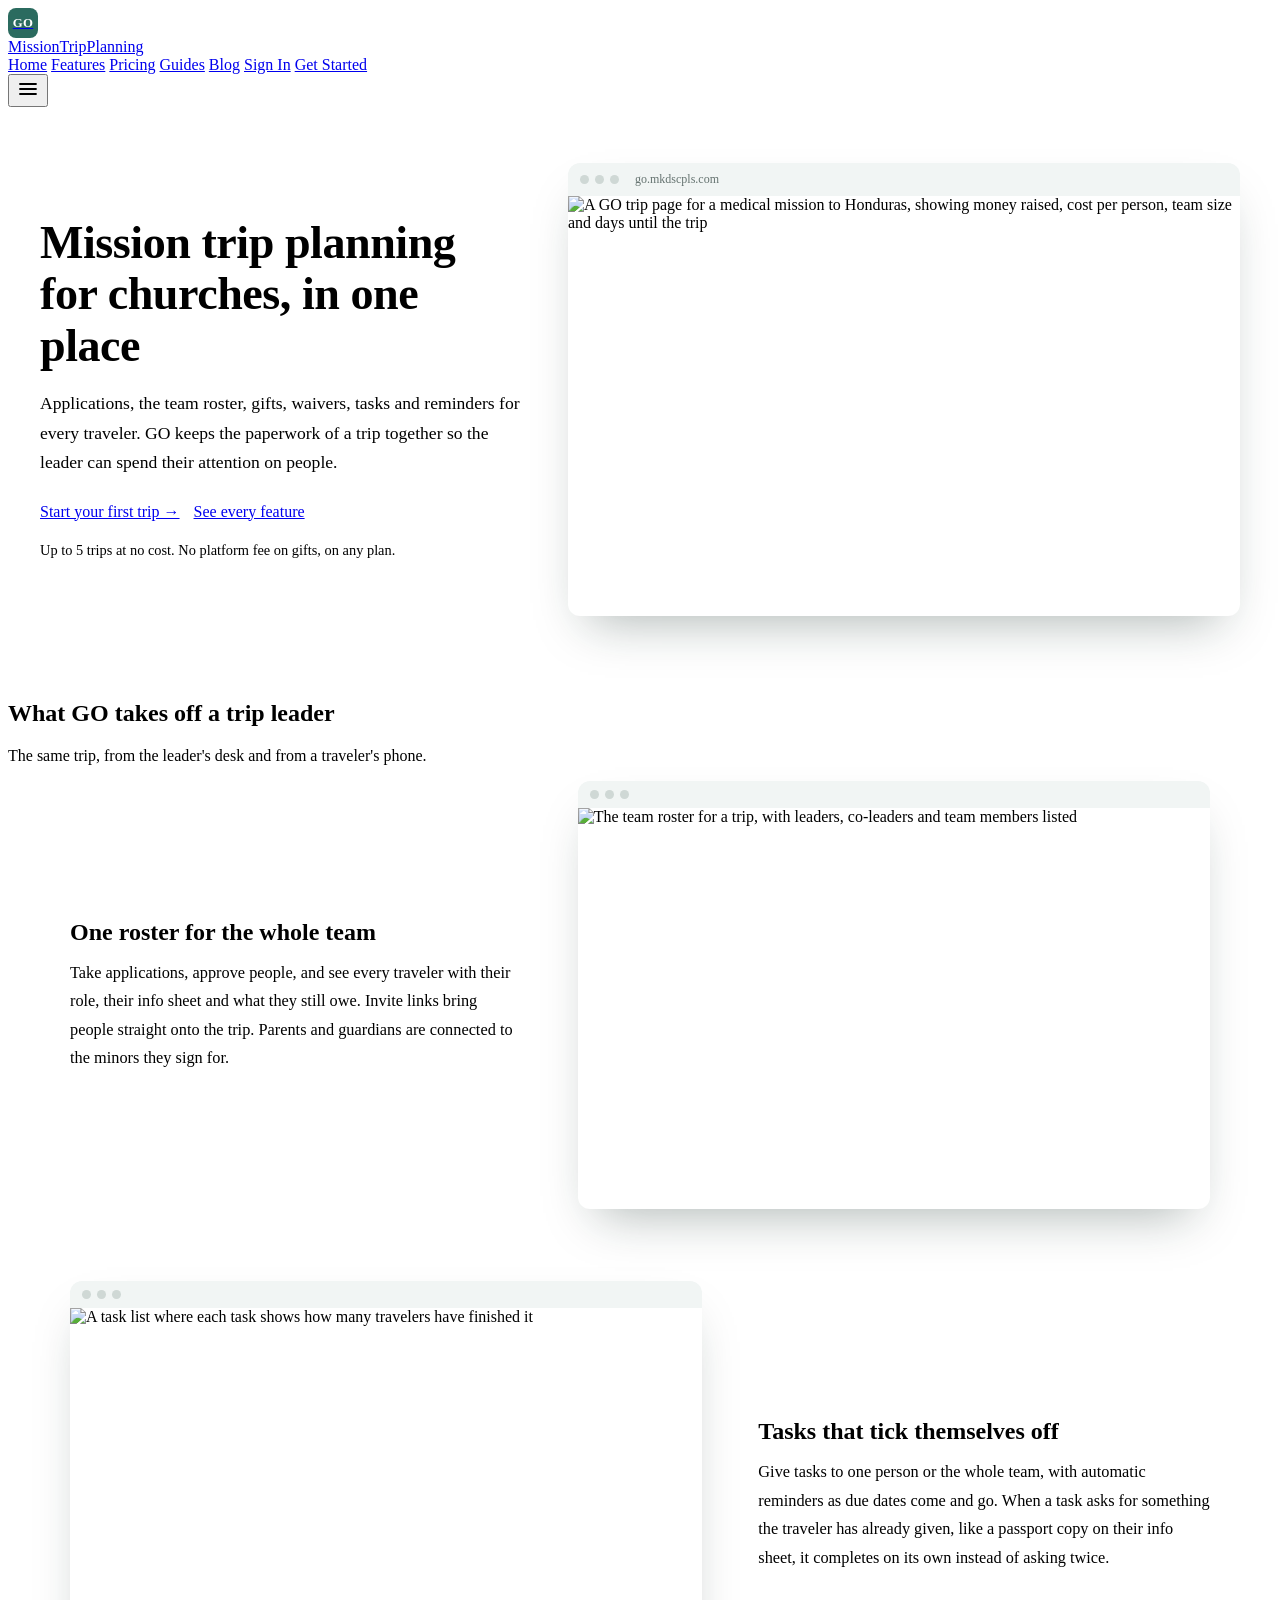
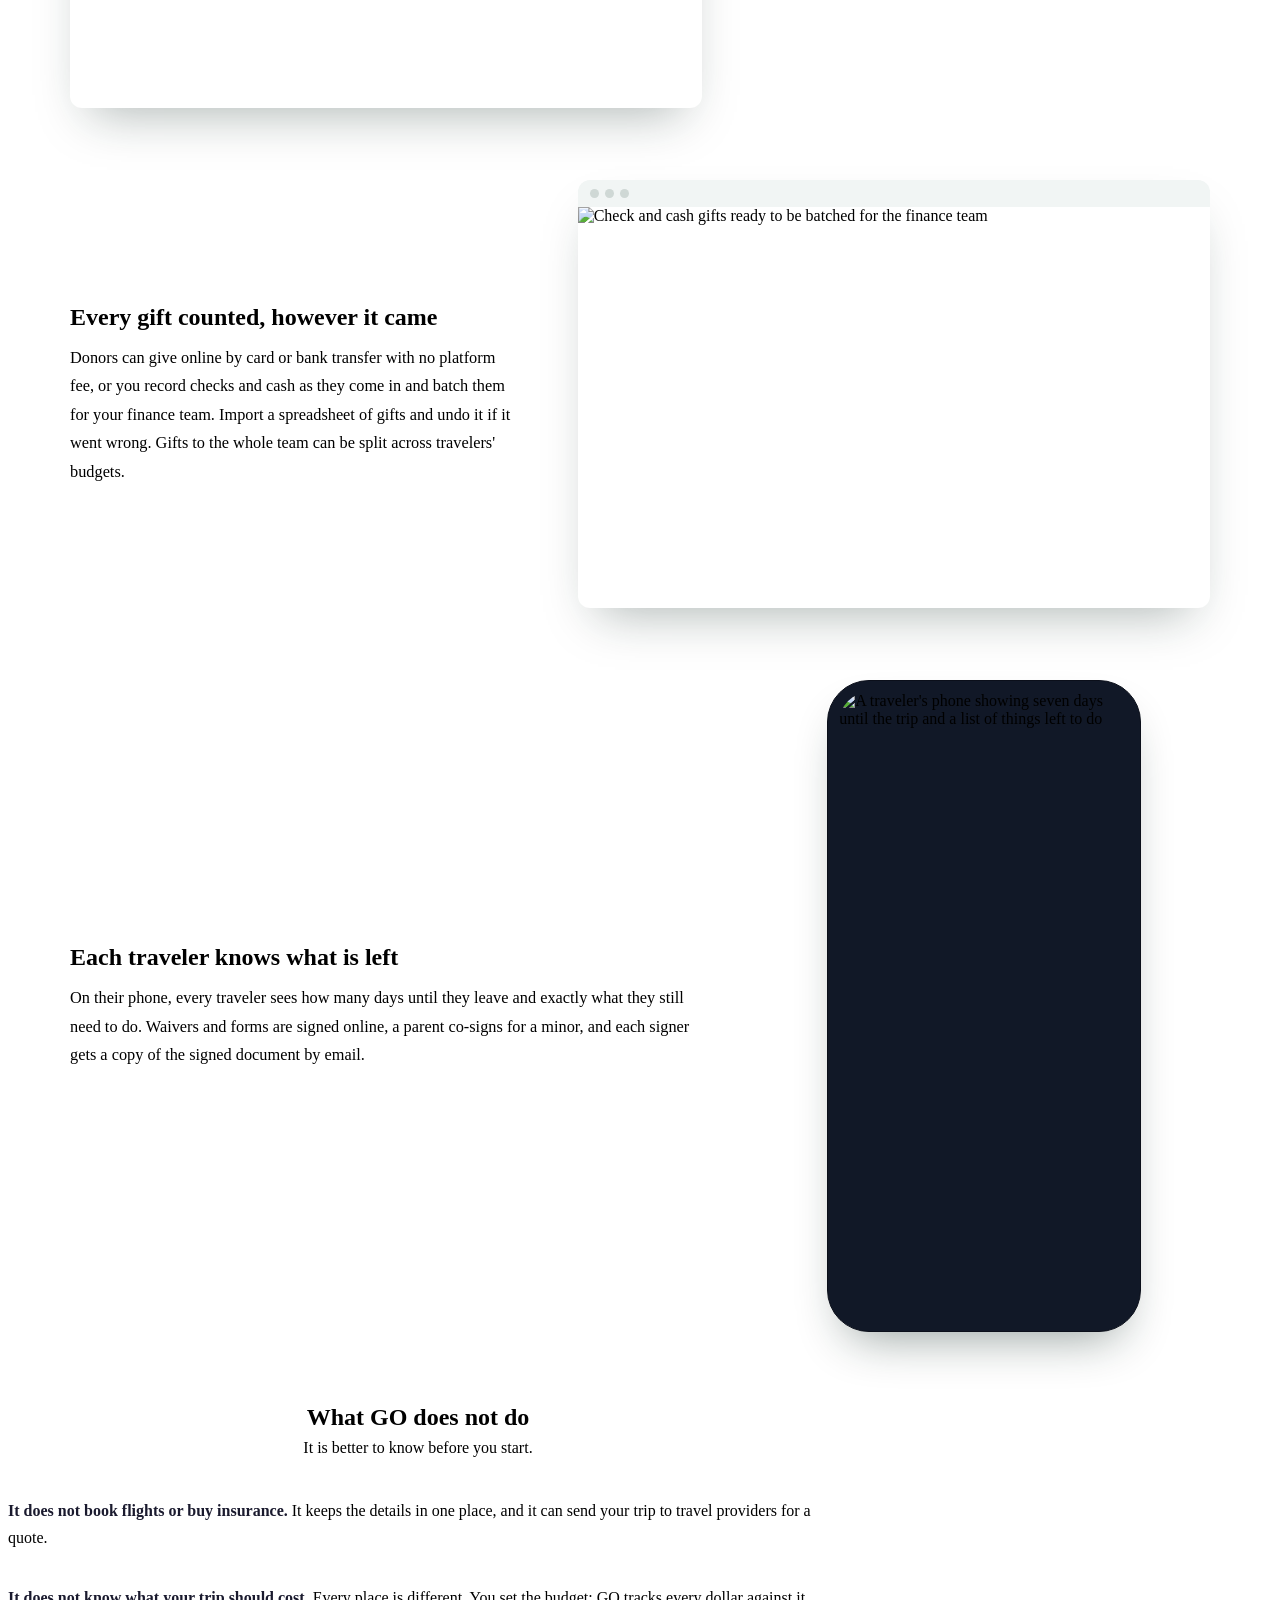
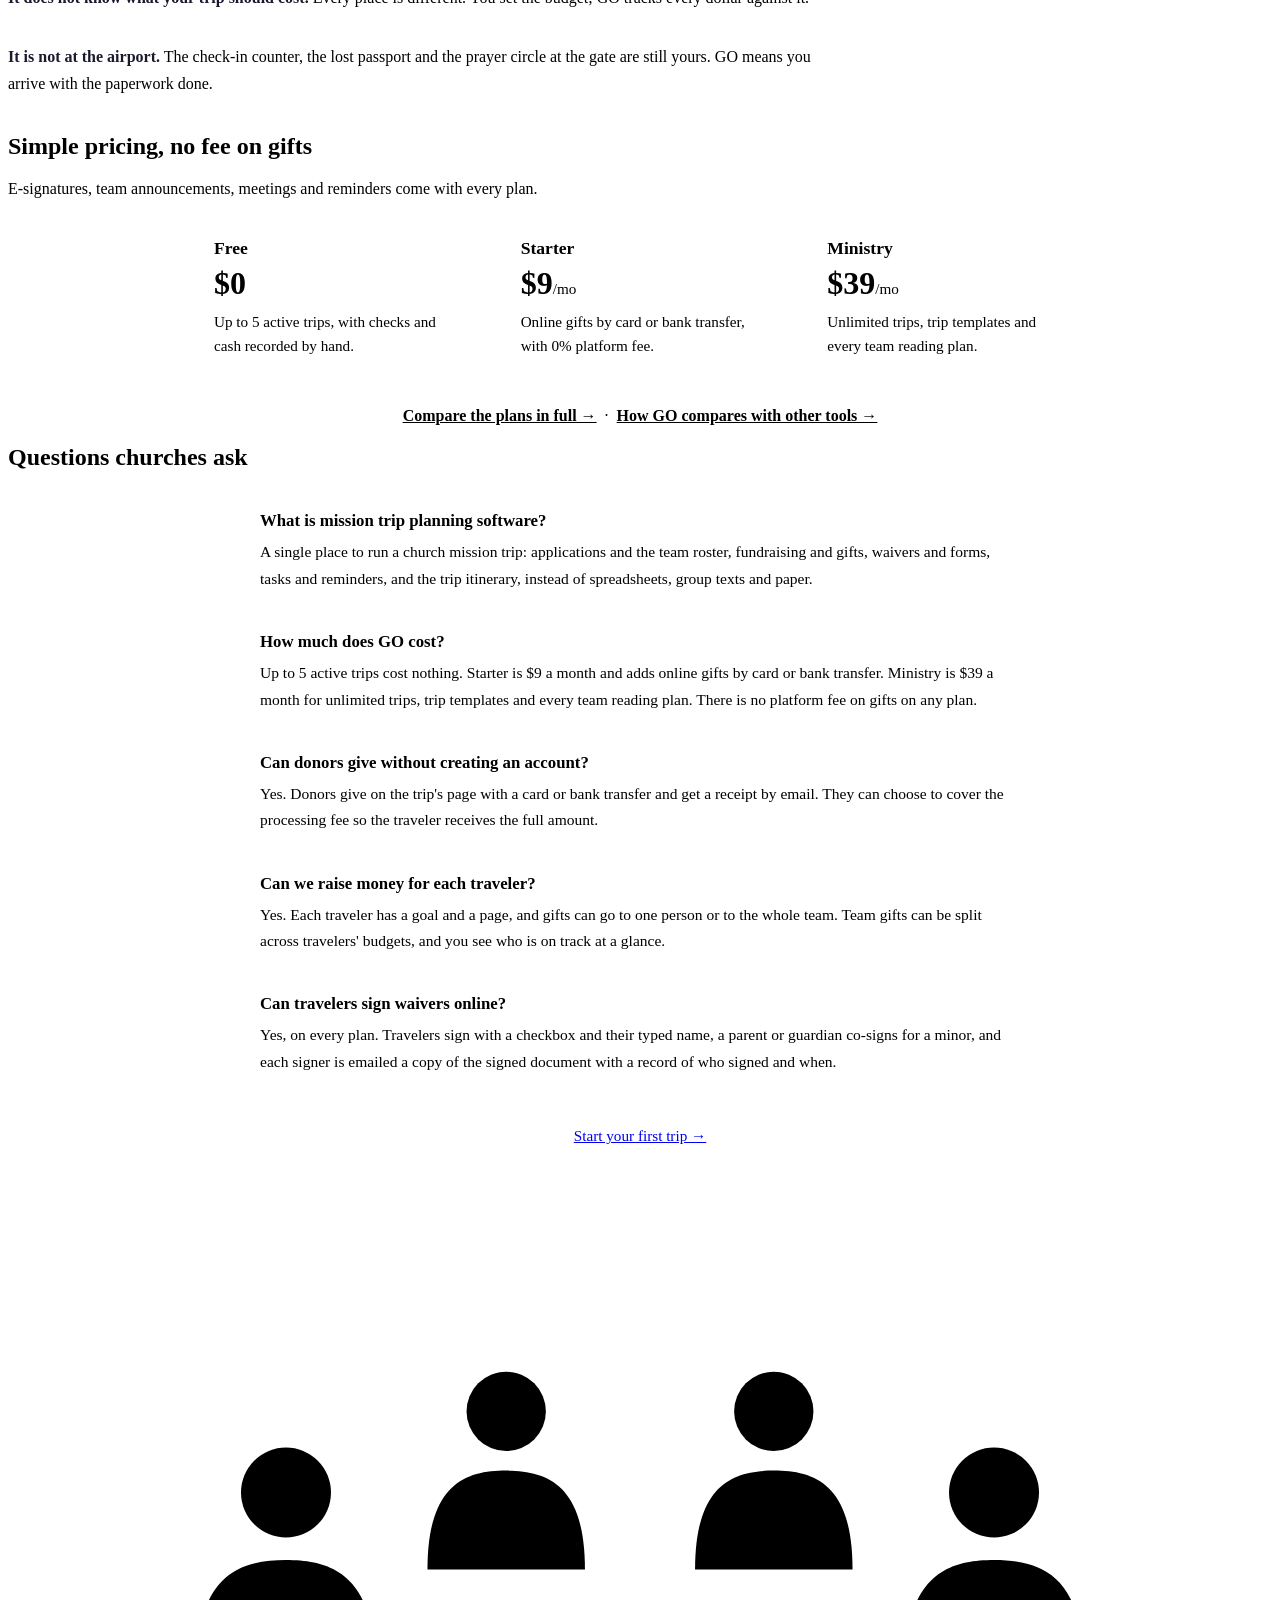
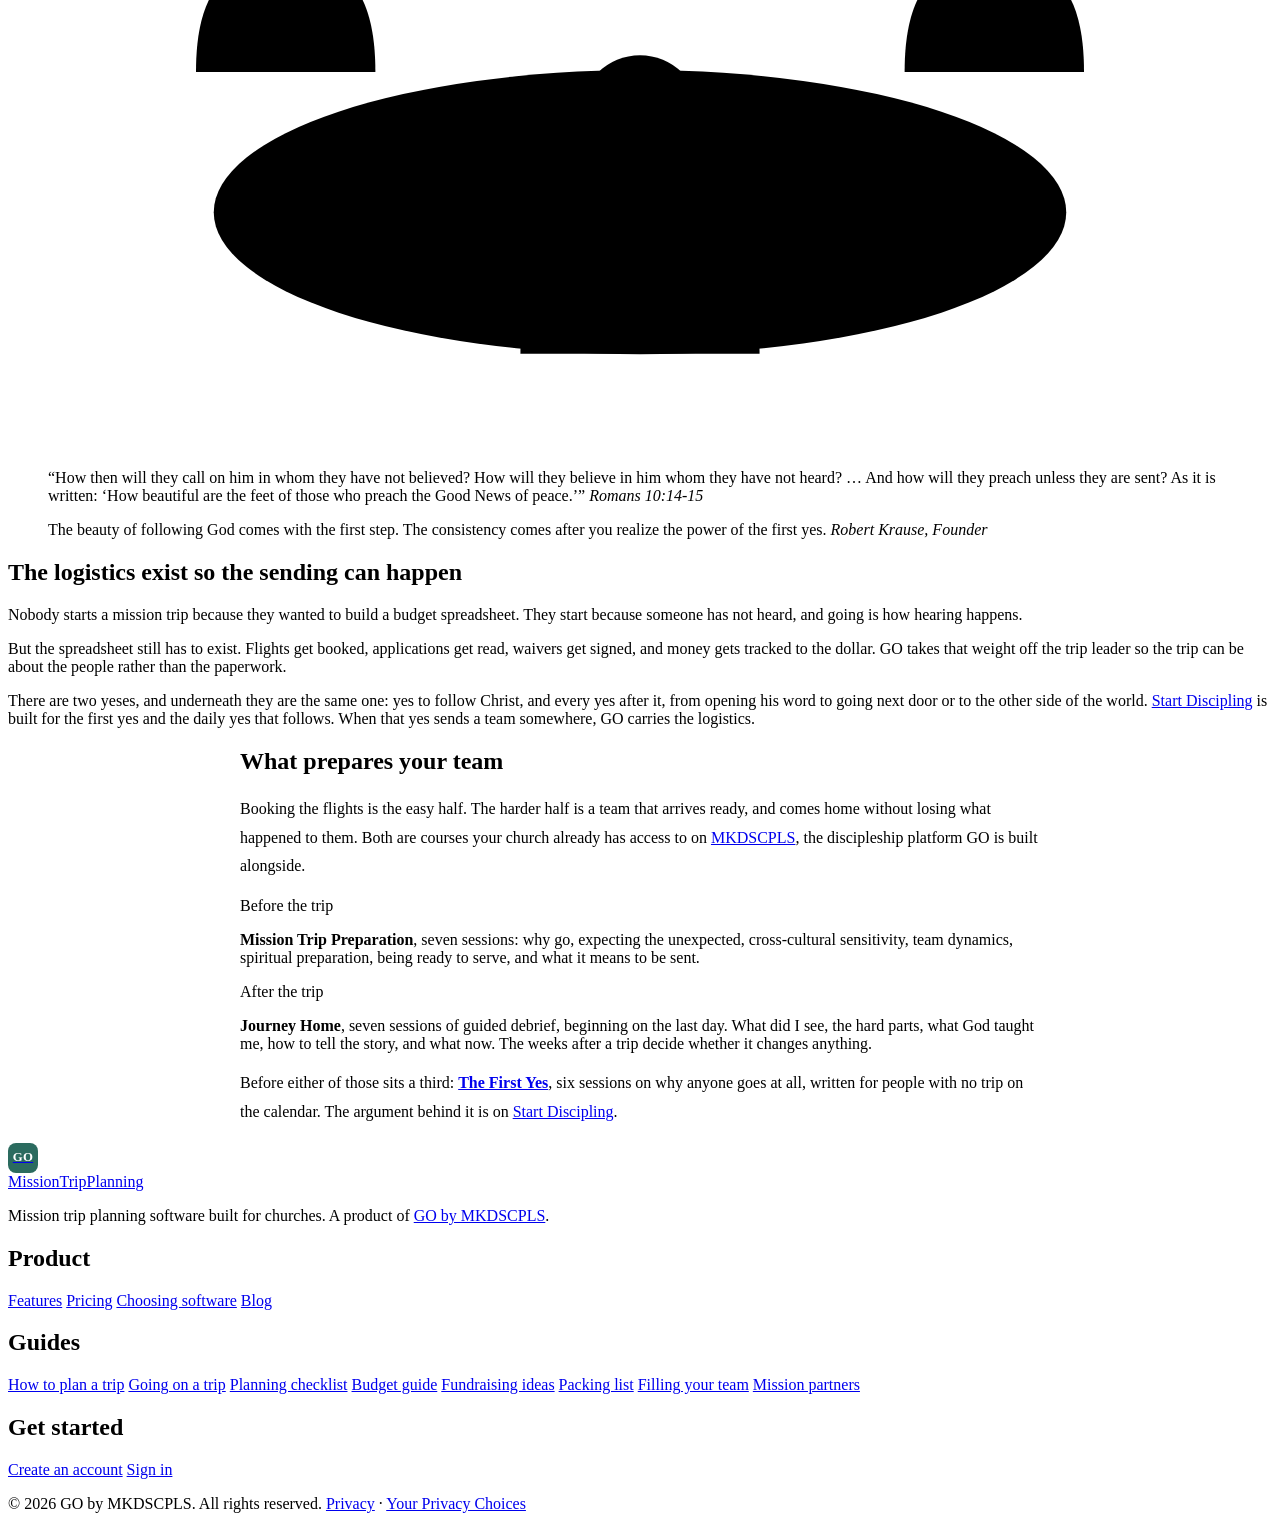
==== commit fbc1b77c: "Analytics consent: GA and Clarity only after 'Allow analytics', never with GPC privacy-consent.js (s" ====
--- a/public/index.html
+++ b/public/index.html
@@ -27,6 +27,8 @@
   <link rel="apple-touch-icon" href="/apple-touch-icon.png?v=go1">
   <link rel="stylesheet" href="/styles.css?v=20260927lh">
 
+  <!-- Analytics only with the visitor's consent, never with Global Privacy Control (6 Oct 2026) -->
+  <script src="/privacy-consent.js?v=20261006a"></script>
   <!-- Google Analytics -->
   <script>
     window.dataLayer = window.dataLayer || [];
@@ -51,7 +53,7 @@
         evs.forEach(function (e) { addEventListener(e, run, { capture: true, passive: true }); });
         setTimeout(function () { window.requestIdleCallback ? requestIdleCallback(run, { timeout: 2000 }) : run(); }, 3500);
       }
-      if (document.readyState === 'complete') arm(); else addEventListener('load', arm);
+      if (window.mkConsent) mkConsent.onGranted(function () { if (document.readyState === 'complete') arm(); else addEventListener('load', arm); });
     })();
   </script>
 
@@ -404,11 +406,11 @@
       </div>
     </div>
     <div class="sc-footer-base">
-      <p>&copy; 2026 GO by MKDSCPLS. All rights reserved.</p>
+      <p>&copy; 2026 GO by MKDSCPLS. All rights reserved. <a href="https://www.mkdscpls.com/privacy-policy.html" class="sc-flink">Privacy</a> &middot; <a href="/privacy-choices" class="sc-flink">Your Privacy Choices</a></p>
     </div>
   </footer>
 
-  <script src="/site-chrome.js?v=20260927lh"></script>
+  <script src="/site-chrome.js?v=20261006pc"></script>
 <script src="/conversion.js?v=20260916a" defer></script>
 </body>
 </html>
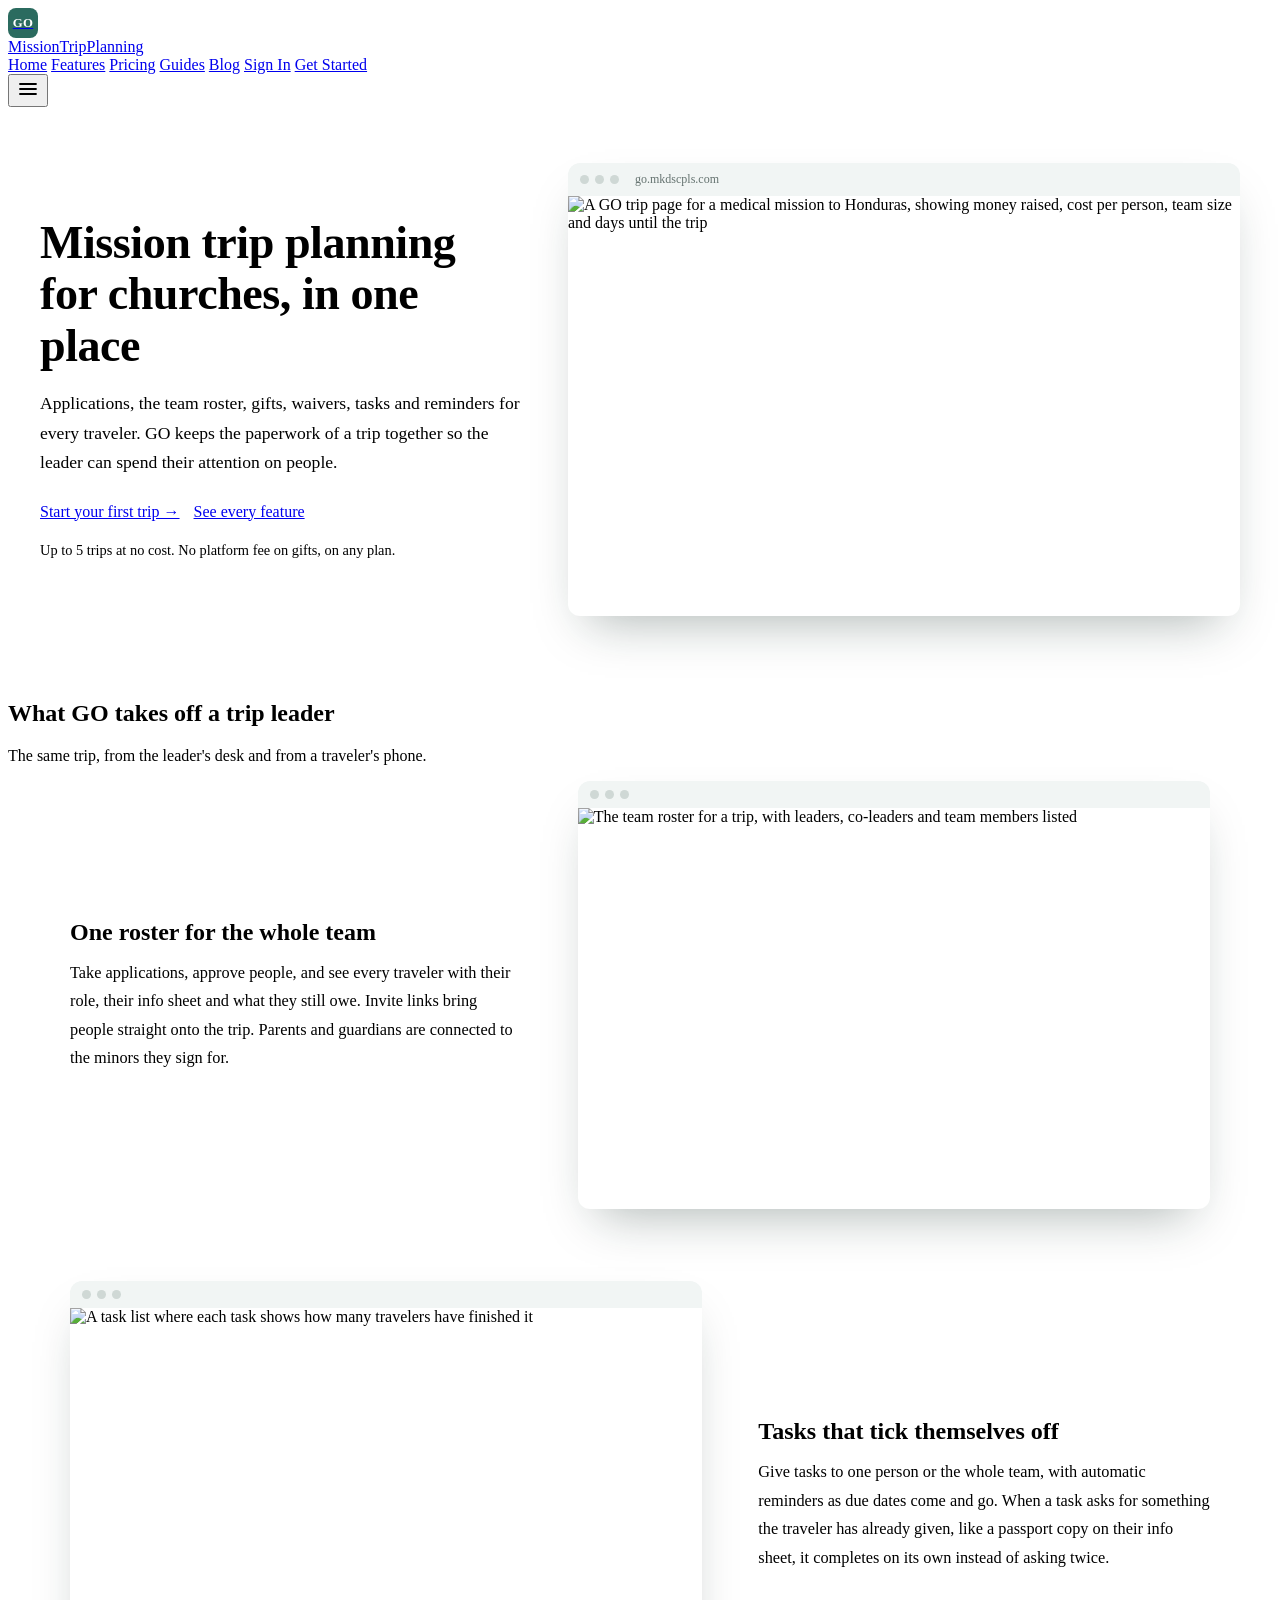
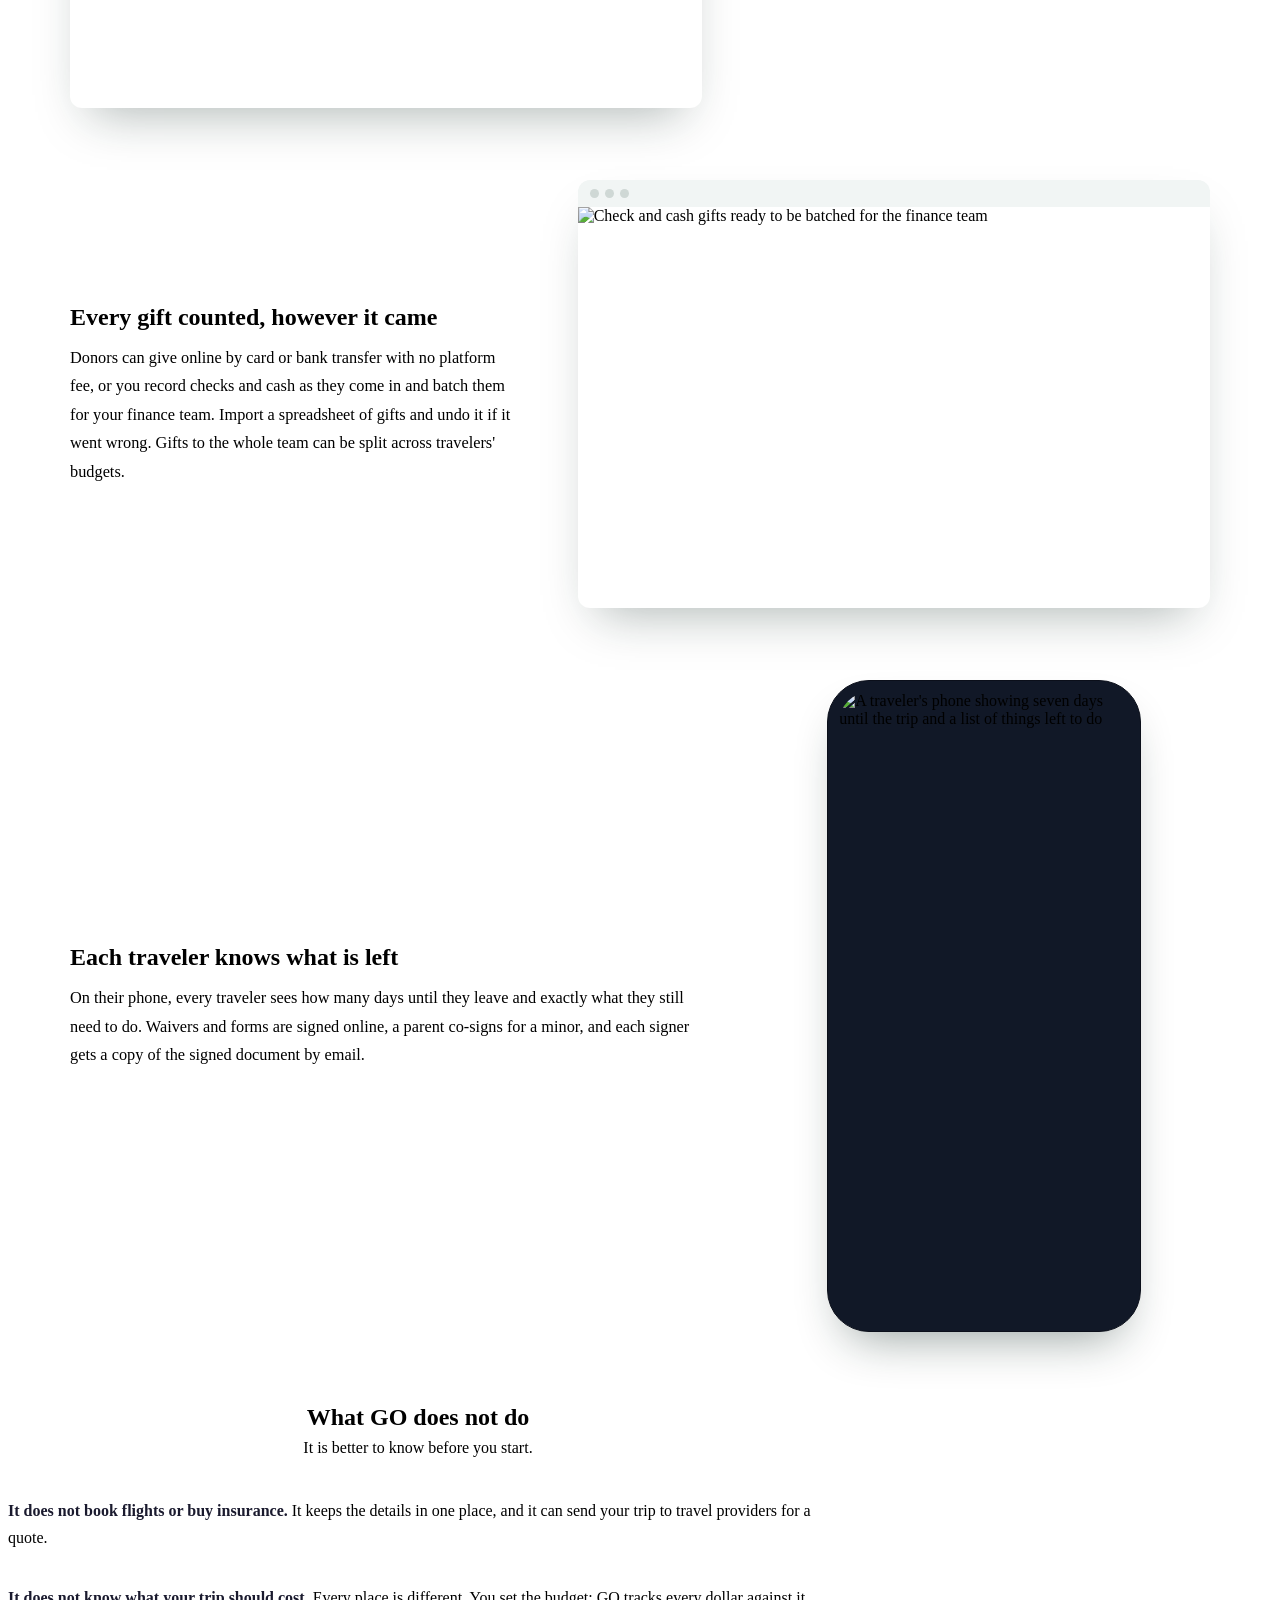
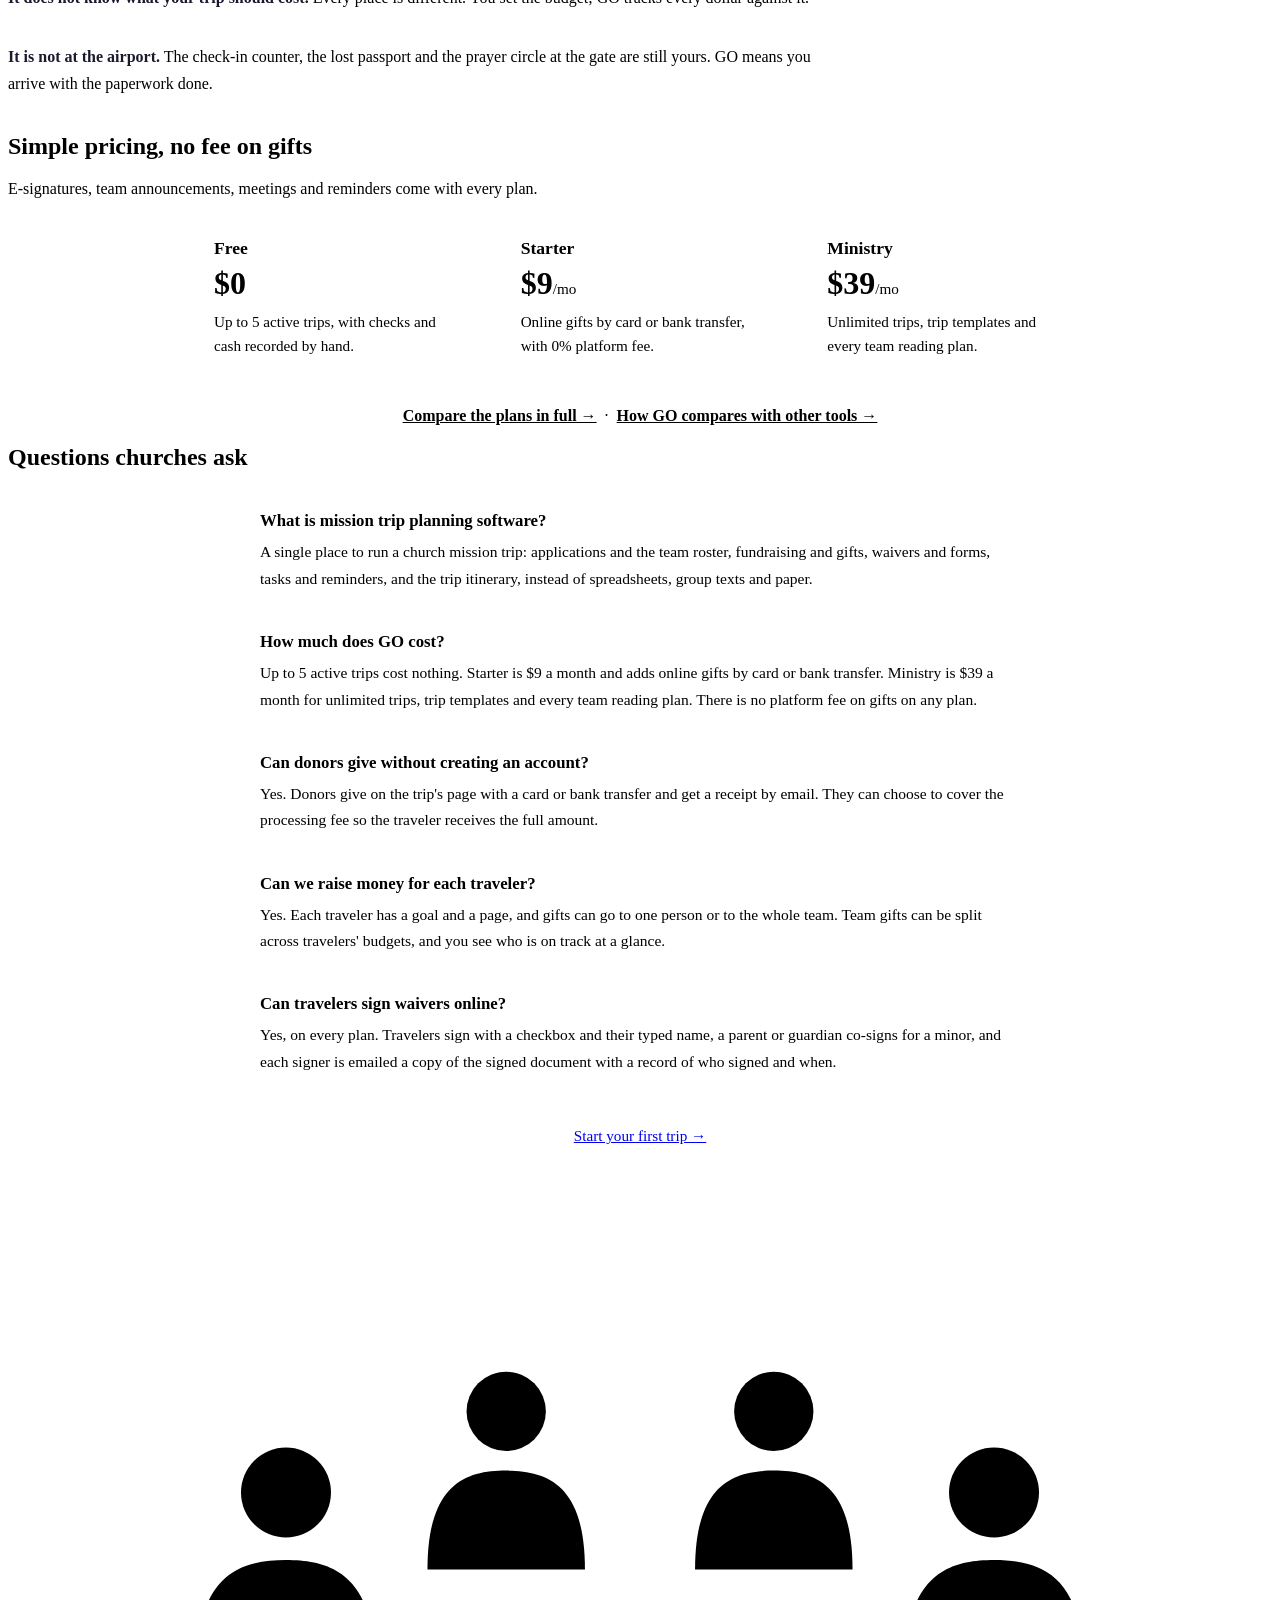
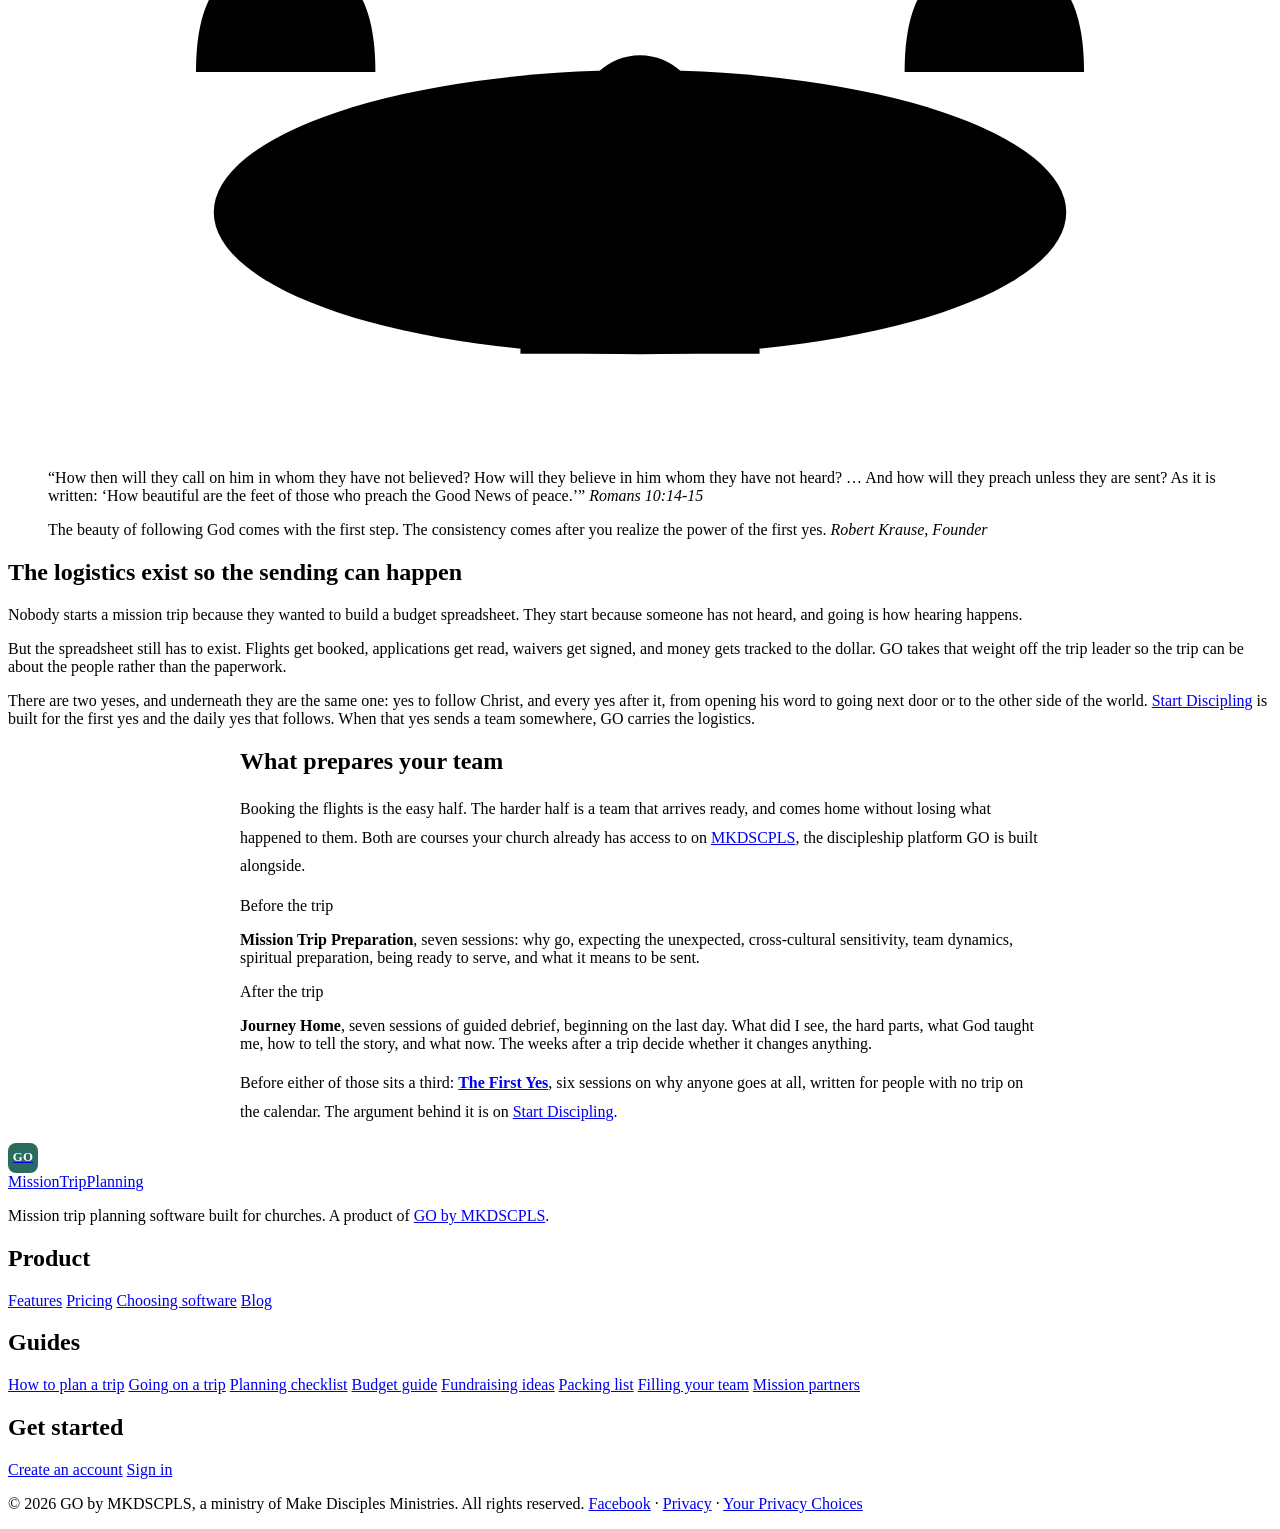
==== commit 2b1221a1: "Footer: a ministry of Make Disciples Ministries, plus the Facebook Page Co-Authored-By: Claude Opus " ====
--- a/public/index.html
+++ b/public/index.html
@@ -25,7 +25,7 @@
   <link rel="icon" href="/favicon.ico?v=go1" sizes="any">
   <link rel="icon" type="image/png" sizes="32x32" href="/favicon-32.png?v=go1">
   <link rel="apple-touch-icon" href="/apple-touch-icon.png?v=go1">
-  <link rel="stylesheet" href="/styles.css?v=20260927lh">
+  <link rel="stylesheet" href="/styles.css?v=20261013tl">
 
   <!-- Analytics only with the visitor's consent, never with Global Privacy Control (6 Oct 2026) -->
   <script src="/privacy-consent.js?v=20261006a"></script>
@@ -406,7 +406,7 @@
       </div>
     </div>
     <div class="sc-footer-base">
-      <p>&copy; 2026 GO by MKDSCPLS. All rights reserved. <a href="https://www.mkdscpls.com/privacy-policy.html" class="sc-flink">Privacy</a> &middot; <a href="/privacy-choices" class="sc-flink">Your Privacy Choices</a></p>
+      <p>&copy; 2026 GO by MKDSCPLS, a ministry of Make Disciples Ministries. All rights reserved. <a href="https://www.facebook.com/makedisciplesministries" class="sc-flink" rel="me">Facebook</a> &middot; <a href="https://www.mkdscpls.com/privacy-policy.html" class="sc-flink">Privacy</a> &middot; <a href="/privacy-choices" class="sc-flink">Your Privacy Choices</a></p>
     </div>
   </footer>
 
